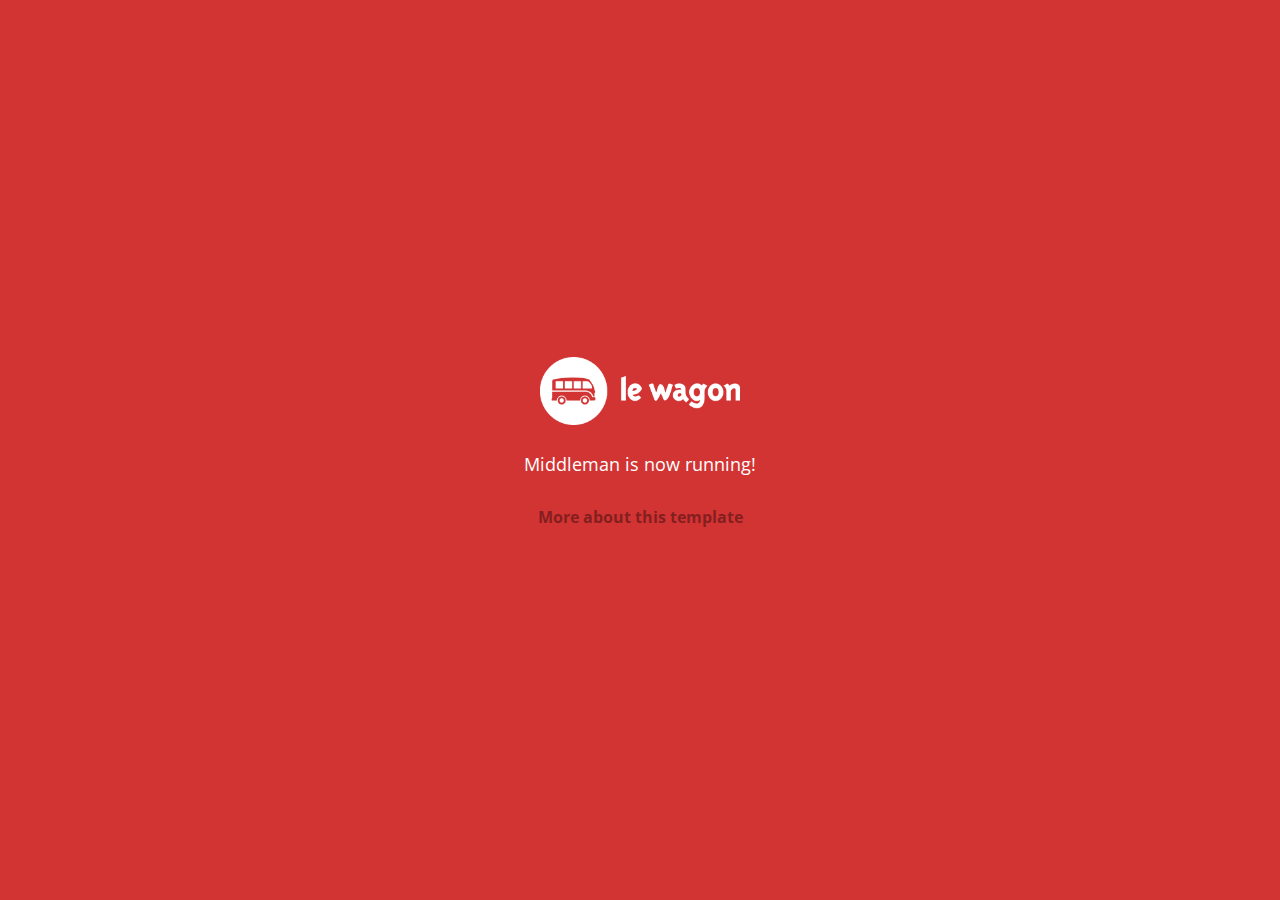
==== index.html @ f6b36e4e "Automated commit at 2017-11-13 09:21:24 UTC by middleman-deploy 2.0.0-alpha" ====
<!doctype html>
<html>
  <head>
    <meta charset="utf-8">
    <meta http-equiv="x-ua-compatible" content="ie=edge">
    <meta name="viewport"
          content="width=device-width, initial-scale=1, shrink-to-fit=no">
    <!-- Use the title from a page's frontmatter if it has one -->
    <title>Le Wagon - Middleman</title>
    <link href="stylesheets/application-3c48b980.css" rel="stylesheet" />
    <script src="javascripts/application-93de88c9.js"></script>
    <link href="images/favicon-f15af148.png" rel="icon" type="image/png" />
  </head>
  <body>
    <div id="home">
  <div class="home-content">
    <img src="images/logo-acc9c0ec.png" width="200" alt="Logo" />
    <p>
      Middleman is now running!
    </p>
    <p class="about">
      <a href="about.html">More about this template</a>
    </p>
  </div>
</div>

  </body>
</html>
---- stylesheets/application-3c48b980.css ----
@import url("https://fonts.googleapis.com/css?family=Open+Sans:400,300,700|Raleway:400,100,300,700,500");/*!
 * Bootstrap v3.3.7 (http://getbootstrap.com)
 * Copyright 2011-2016 Twitter, Inc.
 * Licensed under MIT (https://github.com/twbs/bootstrap/blob/master/LICENSE)
 *//*! normalize.css v3.0.3 | MIT License | github.com/necolas/normalize.css */html{font-family:sans-serif;-ms-text-size-adjust:100%;-webkit-text-size-adjust:100%}body{margin:0}article,aside,details,figcaption,figure,footer,header,hgroup,main,menu,nav,section,summary{display:block}audio,canvas,progress,video{display:inline-block;vertical-align:baseline}audio:not([controls]){display:none;height:0}[hidden],template{display:none}a{background-color:transparent}a:active,a:hover{outline:0}abbr[title]{border-bottom:1px dotted}b,strong{font-weight:bold}dfn{font-style:italic}h1{font-size:2em;margin:0.67em 0}mark{background:#ff0;color:#000}small{font-size:80%}sub,sup{font-size:75%;line-height:0;position:relative;vertical-align:baseline}sup{top:-0.5em}sub{bottom:-0.25em}img{border:0}svg:not(:root){overflow:hidden}figure{margin:1em 40px}hr{-webkit-box-sizing:content-box;box-sizing:content-box;height:0}pre{overflow:auto}code,kbd,pre,samp{font-family:monospace, monospace;font-size:1em}button,input,optgroup,select,textarea{color:inherit;font:inherit;margin:0}button{overflow:visible}button,select{text-transform:none}button,html input[type="button"],input[type="reset"],input[type="submit"]{-webkit-appearance:button;cursor:pointer}button[disabled],html input[disabled]{cursor:default}button::-moz-focus-inner,input::-moz-focus-inner{border:0;padding:0}input{line-height:normal}input[type="checkbox"],input[type="radio"]{-webkit-box-sizing:border-box;box-sizing:border-box;padding:0}input[type="number"]::-webkit-inner-spin-button,input[type="number"]::-webkit-outer-spin-button{height:auto}input[type="search"]{-webkit-appearance:textfield;-webkit-box-sizing:content-box;box-sizing:content-box}input[type="search"]::-webkit-search-cancel-button,input[type="search"]::-webkit-search-decoration{-webkit-appearance:none}fieldset{border:1px solid #c0c0c0;margin:0 2px;padding:0.35em 0.625em 0.75em}legend{border:0;padding:0}textarea{overflow:auto}optgroup{font-weight:bold}table{border-collapse:collapse;border-spacing:0}td,th{padding:0}/*! Source: https://github.com/h5bp/html5-boilerplate/blob/master/src/css/main.css */@media print{*,*:before,*:after{background:transparent !important;color:#000 !important;-webkit-box-shadow:none !important;box-shadow:none !important;text-shadow:none !important}a,a:visited{text-decoration:underline}a[href]:after{content:" (" attr(href) ")"}abbr[title]:after{content:" (" attr(title) ")"}a[href^="#"]:after,a[href^="javascript:"]:after{content:""}pre,blockquote{border:1px solid #999;page-break-inside:avoid}thead{display:table-header-group}tr,img{page-break-inside:avoid}img{max-width:100% !important}p,h2,h3{orphans:3;widows:3}h2,h3{page-break-after:avoid}.navbar{display:none}.btn>.caret,.dropup>.btn>.caret{border-top-color:#000 !important}.label{border:1px solid #000}.table{border-collapse:collapse !important}.table td,.table th{background-color:#fff !important}.table-bordered th,.table-bordered td{border:1px solid #ddd !important}}@font-face{font-family:'Glyphicons Halflings';src:url("../assets/bootstrap/glyphicons-halflings-regular-86b6f62b.eot");src:url("../assets/bootstrap/glyphicons-halflings-regular-86b6f62b.eot?#iefix") format("embedded-opentype"),url("../assets/bootstrap/glyphicons-halflings-regular-ca35b697.woff2") format("woff2"),url("../assets/bootstrap/glyphicons-halflings-regular-278e49a8.woff") format("woff"),url("../assets/bootstrap/glyphicons-halflings-regular-44bc1850.ttf") format("truetype"),url("../assets/bootstrap/glyphicons-halflings-regular-de51a849.svg#glyphicons_halflingsregular") format("svg")}.glyphicon{position:relative;top:1px;display:inline-block;font-family:'Glyphicons Halflings';font-style:normal;font-weight:normal;line-height:1;-webkit-font-smoothing:antialiased;-moz-osx-font-smoothing:grayscale}.glyphicon-asterisk:before{content:"\002a"}.glyphicon-plus:before{content:"\002b"}.glyphicon-euro:before,.glyphicon-eur:before{content:"\20ac"}.glyphicon-minus:before{content:"\2212"}.glyphicon-cloud:before{content:"\2601"}.glyphicon-envelope:before{content:"\2709"}.glyphicon-pencil:before{content:"\270f"}.glyphicon-glass:before{content:"\e001"}.glyphicon-music:before{content:"\e002"}.glyphicon-search:before{content:"\e003"}.glyphicon-heart:before{content:"\e005"}.glyphicon-star:before{content:"\e006"}.glyphicon-star-empty:before{content:"\e007"}.glyphicon-user:before{content:"\e008"}.glyphicon-film:before{content:"\e009"}.glyphicon-th-large:before{content:"\e010"}.glyphicon-th:before{content:"\e011"}.glyphicon-th-list:before{content:"\e012"}.glyphicon-ok:before{content:"\e013"}.glyphicon-remove:before{content:"\e014"}.glyphicon-zoom-in:before{content:"\e015"}.glyphicon-zoom-out:before{content:"\e016"}.glyphicon-off:before{content:"\e017"}.glyphicon-signal:before{content:"\e018"}.glyphicon-cog:before{content:"\e019"}.glyphicon-trash:before{content:"\e020"}.glyphicon-home:before{content:"\e021"}.glyphicon-file:before{content:"\e022"}.glyphicon-time:before{content:"\e023"}.glyphicon-road:before{content:"\e024"}.glyphicon-download-alt:before{content:"\e025"}.glyphicon-download:before{content:"\e026"}.glyphicon-upload:before{content:"\e027"}.glyphicon-inbox:before{content:"\e028"}.glyphicon-play-circle:before{content:"\e029"}.glyphicon-repeat:before{content:"\e030"}.glyphicon-refresh:before{content:"\e031"}.glyphicon-list-alt:before{content:"\e032"}.glyphicon-lock:before{content:"\e033"}.glyphicon-flag:before{content:"\e034"}.glyphicon-headphones:before{content:"\e035"}.glyphicon-volume-off:before{content:"\e036"}.glyphicon-volume-down:before{content:"\e037"}.glyphicon-volume-up:before{content:"\e038"}.glyphicon-qrcode:before{content:"\e039"}.glyphicon-barcode:before{content:"\e040"}.glyphicon-tag:before{content:"\e041"}.glyphicon-tags:before{content:"\e042"}.glyphicon-book:before{content:"\e043"}.glyphicon-bookmark:before{content:"\e044"}.glyphicon-print:before{content:"\e045"}.glyphicon-camera:before{content:"\e046"}.glyphicon-font:before{content:"\e047"}.glyphicon-bold:before{content:"\e048"}.glyphicon-italic:before{content:"\e049"}.glyphicon-text-height:before{content:"\e050"}.glyphicon-text-width:before{content:"\e051"}.glyphicon-align-left:before{content:"\e052"}.glyphicon-align-center:before{content:"\e053"}.glyphicon-align-right:before{content:"\e054"}.glyphicon-align-justify:before{content:"\e055"}.glyphicon-list:before{content:"\e056"}.glyphicon-indent-left:before{content:"\e057"}.glyphicon-indent-right:before{content:"\e058"}.glyphicon-facetime-video:before{content:"\e059"}.glyphicon-picture:before{content:"\e060"}.glyphicon-map-marker:before{content:"\e062"}.glyphicon-adjust:before{content:"\e063"}.glyphicon-tint:before{content:"\e064"}.glyphicon-edit:before{content:"\e065"}.glyphicon-share:before{content:"\e066"}.glyphicon-check:before{content:"\e067"}.glyphicon-move:before{content:"\e068"}.glyphicon-step-backward:before{content:"\e069"}.glyphicon-fast-backward:before{content:"\e070"}.glyphicon-backward:before{content:"\e071"}.glyphicon-play:before{content:"\e072"}.glyphicon-pause:before{content:"\e073"}.glyphicon-stop:before{content:"\e074"}.glyphicon-forward:before{content:"\e075"}.glyphicon-fast-forward:before{content:"\e076"}.glyphicon-step-forward:before{content:"\e077"}.glyphicon-eject:before{content:"\e078"}.glyphicon-chevron-left:before{content:"\e079"}.glyphicon-chevron-right:before{content:"\e080"}.glyphicon-plus-sign:before{content:"\e081"}.glyphicon-minus-sign:before{content:"\e082"}.glyphicon-remove-sign:before{content:"\e083"}.glyphicon-ok-sign:before{content:"\e084"}.glyphicon-question-sign:before{content:"\e085"}.glyphicon-info-sign:before{content:"\e086"}.glyphicon-screenshot:before{content:"\e087"}.glyphicon-remove-circle:before{content:"\e088"}.glyphicon-ok-circle:before{content:"\e089"}.glyphicon-ban-circle:before{content:"\e090"}.glyphicon-arrow-left:before{content:"\e091"}.glyphicon-arrow-right:before{content:"\e092"}.glyphicon-arrow-up:before{content:"\e093"}.glyphicon-arrow-down:before{content:"\e094"}.glyphicon-share-alt:before{content:"\e095"}.glyphicon-resize-full:before{content:"\e096"}.glyphicon-resize-small:before{content:"\e097"}.glyphicon-exclamation-sign:before{content:"\e101"}.glyphicon-gift:before{content:"\e102"}.glyphicon-leaf:before{content:"\e103"}.glyphicon-fire:before{content:"\e104"}.glyphicon-eye-open:before{content:"\e105"}.glyphicon-eye-close:before{content:"\e106"}.glyphicon-warning-sign:before{content:"\e107"}.glyphicon-plane:before{content:"\e108"}.glyphicon-calendar:before{content:"\e109"}.glyphicon-random:before{content:"\e110"}.glyphicon-comment:before{content:"\e111"}.glyphicon-magnet:before{content:"\e112"}.glyphicon-chevron-up:before{content:"\e113"}.glyphicon-chevron-down:before{content:"\e114"}.glyphicon-retweet:before{content:"\e115"}.glyphicon-shopping-cart:before{content:"\e116"}.glyphicon-folder-close:before{content:"\e117"}.glyphicon-folder-open:before{content:"\e118"}.glyphicon-resize-vertical:before{content:"\e119"}.glyphicon-resize-horizontal:before{content:"\e120"}.glyphicon-hdd:before{content:"\e121"}.glyphicon-bullhorn:before{content:"\e122"}.glyphicon-bell:before{content:"\e123"}.glyphicon-certificate:before{content:"\e124"}.glyphicon-thumbs-up:before{content:"\e125"}.glyphicon-thumbs-down:before{content:"\e126"}.glyphicon-hand-right:before{content:"\e127"}.glyphicon-hand-left:before{content:"\e128"}.glyphicon-hand-up:before{content:"\e129"}.glyphicon-hand-down:before{content:"\e130"}.glyphicon-circle-arrow-right:before{content:"\e131"}.glyphicon-circle-arrow-left:before{content:"\e132"}.glyphicon-circle-arrow-up:before{content:"\e133"}.glyphicon-circle-arrow-down:before{content:"\e134"}.glyphicon-globe:before{content:"\e135"}.glyphicon-wrench:before{content:"\e136"}.glyphicon-tasks:before{content:"\e137"}.glyphicon-filter:before{content:"\e138"}.glyphicon-briefcase:before{content:"\e139"}.glyphicon-fullscreen:before{content:"\e140"}.glyphicon-dashboard:before{content:"\e141"}.glyphicon-paperclip:before{content:"\e142"}.glyphicon-heart-empty:before{content:"\e143"}.glyphicon-link:before{content:"\e144"}.glyphicon-phone:before{content:"\e145"}.glyphicon-pushpin:before{content:"\e146"}.glyphicon-usd:before{content:"\e148"}.glyphicon-gbp:before{content:"\e149"}.glyphicon-sort:before{content:"\e150"}.glyphicon-sort-by-alphabet:before{content:"\e151"}.glyphicon-sort-by-alphabet-alt:before{content:"\e152"}.glyphicon-sort-by-order:before{content:"\e153"}.glyphicon-sort-by-order-alt:before{content:"\e154"}.glyphicon-sort-by-attributes:before{content:"\e155"}.glyphicon-sort-by-attributes-alt:before{content:"\e156"}.glyphicon-unchecked:before{content:"\e157"}.glyphicon-expand:before{content:"\e158"}.glyphicon-collapse-down:before{content:"\e159"}.glyphicon-collapse-up:before{content:"\e160"}.glyphicon-log-in:before{content:"\e161"}.glyphicon-flash:before{content:"\e162"}.glyphicon-log-out:before{content:"\e163"}.glyphicon-new-window:before{content:"\e164"}.glyphicon-record:before{content:"\e165"}.glyphicon-save:before{content:"\e166"}.glyphicon-open:before{content:"\e167"}.glyphicon-saved:before{content:"\e168"}.glyphicon-import:before{content:"\e169"}.glyphicon-export:before{content:"\e170"}.glyphicon-send:before{content:"\e171"}.glyphicon-floppy-disk:before{content:"\e172"}.glyphicon-floppy-saved:before{content:"\e173"}.glyphicon-floppy-remove:before{content:"\e174"}.glyphicon-floppy-save:before{content:"\e175"}.glyphicon-floppy-open:before{content:"\e176"}.glyphicon-credit-card:before{content:"\e177"}.glyphicon-transfer:before{content:"\e178"}.glyphicon-cutlery:before{content:"\e179"}.glyphicon-header:before{content:"\e180"}.glyphicon-compressed:before{content:"\e181"}.glyphicon-earphone:before{content:"\e182"}.glyphicon-phone-alt:before{content:"\e183"}.glyphicon-tower:before{content:"\e184"}.glyphicon-stats:before{content:"\e185"}.glyphicon-sd-video:before{content:"\e186"}.glyphicon-hd-video:before{content:"\e187"}.glyphicon-subtitles:before{content:"\e188"}.glyphicon-sound-stereo:before{content:"\e189"}.glyphicon-sound-dolby:before{content:"\e190"}.glyphicon-sound-5-1:before{content:"\e191"}.glyphicon-sound-6-1:before{content:"\e192"}.glyphicon-sound-7-1:before{content:"\e193"}.glyphicon-copyright-mark:before{content:"\e194"}.glyphicon-registration-mark:before{content:"\e195"}.glyphicon-cloud-download:before{content:"\e197"}.glyphicon-cloud-upload:before{content:"\e198"}.glyphicon-tree-conifer:before{content:"\e199"}.glyphicon-tree-deciduous:before{content:"\e200"}.glyphicon-cd:before{content:"\e201"}.glyphicon-save-file:before{content:"\e202"}.glyphicon-open-file:before{content:"\e203"}.glyphicon-level-up:before{content:"\e204"}.glyphicon-copy:before{content:"\e205"}.glyphicon-paste:before{content:"\e206"}.glyphicon-alert:before{content:"\e209"}.glyphicon-equalizer:before{content:"\e210"}.glyphicon-king:before{content:"\e211"}.glyphicon-queen:before{content:"\e212"}.glyphicon-pawn:before{content:"\e213"}.glyphicon-bishop:before{content:"\e214"}.glyphicon-knight:before{content:"\e215"}.glyphicon-baby-formula:before{content:"\e216"}.glyphicon-tent:before{content:"\26fa"}.glyphicon-blackboard:before{content:"\e218"}.glyphicon-bed:before{content:"\e219"}.glyphicon-apple:before{content:"\f8ff"}.glyphicon-erase:before{content:"\e221"}.glyphicon-hourglass:before{content:"\231b"}.glyphicon-lamp:before{content:"\e223"}.glyphicon-duplicate:before{content:"\e224"}.glyphicon-piggy-bank:before{content:"\e225"}.glyphicon-scissors:before{content:"\e226"}.glyphicon-bitcoin:before{content:"\e227"}.glyphicon-btc:before{content:"\e227"}.glyphicon-xbt:before{content:"\e227"}.glyphicon-yen:before{content:"\00a5"}.glyphicon-jpy:before{content:"\00a5"}.glyphicon-ruble:before{content:"\20bd"}.glyphicon-rub:before{content:"\20bd"}.glyphicon-scale:before{content:"\e230"}.glyphicon-ice-lolly:before{content:"\e231"}.glyphicon-ice-lolly-tasted:before{content:"\e232"}.glyphicon-education:before{content:"\e233"}.glyphicon-option-horizontal:before{content:"\e234"}.glyphicon-option-vertical:before{content:"\e235"}.glyphicon-menu-hamburger:before{content:"\e236"}.glyphicon-modal-window:before{content:"\e237"}.glyphicon-oil:before{content:"\e238"}.glyphicon-grain:before{content:"\e239"}.glyphicon-sunglasses:before{content:"\e240"}.glyphicon-text-size:before{content:"\e241"}.glyphicon-text-color:before{content:"\e242"}.glyphicon-text-background:before{content:"\e243"}.glyphicon-object-align-top:before{content:"\e244"}.glyphicon-object-align-bottom:before{content:"\e245"}.glyphicon-object-align-horizontal:before{content:"\e246"}.glyphicon-object-align-left:before{content:"\e247"}.glyphicon-object-align-vertical:before{content:"\e248"}.glyphicon-object-align-right:before{content:"\e249"}.glyphicon-triangle-right:before{content:"\e250"}.glyphicon-triangle-left:before{content:"\e251"}.glyphicon-triangle-bottom:before{content:"\e252"}.glyphicon-triangle-top:before{content:"\e253"}.glyphicon-console:before{content:"\e254"}.glyphicon-superscript:before{content:"\e255"}.glyphicon-subscript:before{content:"\e256"}.glyphicon-menu-left:before{content:"\e257"}.glyphicon-menu-right:before{content:"\e258"}.glyphicon-menu-down:before{content:"\e259"}.glyphicon-menu-up:before{content:"\e260"}*{-webkit-box-sizing:border-box;box-sizing:border-box}*:before,*:after{-webkit-box-sizing:border-box;box-sizing:border-box}html{font-size:10px;-webkit-tap-highlight-color:transparent}body{font-family:"Open Sans", "Helvetica", "sans-serif";font-size:18px;line-height:1.42857143;color:#333333;background-color:#F4F4F4}input,button,select,textarea{font-family:inherit;font-size:inherit;line-height:inherit}a{color:#469AE0;text-decoration:none}a:hover,a:focus{color:#1f74ba;text-decoration:underline}a:focus{outline:5px auto -webkit-focus-ring-color;outline-offset:-2px}figure{margin:0}img{vertical-align:middle}.img-responsive{display:block;max-width:100%;height:auto}.img-rounded{border-radius:2px}.img-thumbnail{padding:4px;line-height:1.42857143;background-color:#F4F4F4;border:1px solid #ddd;border-radius:2px;-webkit-transition:all 0.2s ease-in-out;transition:all 0.2s ease-in-out;display:inline-block;max-width:100%;height:auto}.img-circle{border-radius:50%}hr{margin-top:25px;margin-bottom:25px;border:0;border-top:1px solid #eeeeee}.sr-only{position:absolute;width:1px;height:1px;margin:-1px;padding:0;overflow:hidden;clip:rect(0, 0, 0, 0);border:0}.sr-only-focusable:active,.sr-only-focusable:focus{position:static;width:auto;height:auto;margin:0;overflow:visible;clip:auto}[role="button"]{cursor:pointer}h1,h2,h3,h4,h5,h6,.h1,.h2,.h3,.h4,.h5,.h6{font-family:"Raleway", "Helvetica", "sans-serif";font-weight:500;line-height:1.1;color:inherit}h1 small,h1 .small,h2 small,h2 .small,h3 small,h3 .small,h4 small,h4 .small,h5 small,h5 .small,h6 small,h6 .small,.h1 small,.h1 .small,.h2 small,.h2 .small,.h3 small,.h3 .small,.h4 small,.h4 .small,.h5 small,.h5 .small,.h6 small,.h6 .small{font-weight:normal;line-height:1;color:#777777}h1,.h1,h2,.h2,h3,.h3{margin-top:25px;margin-bottom:12.5px}h1 small,h1 .small,.h1 small,.h1 .small,h2 small,h2 .small,.h2 small,.h2 .small,h3 small,h3 .small,.h3 small,.h3 .small{font-size:65%}h4,.h4,h5,.h5,h6,.h6{margin-top:12.5px;margin-bottom:12.5px}h4 small,h4 .small,.h4 small,.h4 .small,h5 small,h5 .small,.h5 small,.h5 .small,h6 small,h6 .small,.h6 small,.h6 .small{font-size:75%}h1,.h1{font-size:46px}h2,.h2{font-size:38px}h3,.h3{font-size:31px}h4,.h4{font-size:23px}h5,.h5{font-size:18px}h6,.h6{font-size:16px}p{margin:0 0 12.5px}.lead{margin-bottom:25px;font-size:20px;font-weight:300;line-height:1.4}@media (min-width: 768px){.lead{font-size:27px}}small,.small{font-size:88%}mark,.mark{background-color:#fcf8e3;padding:.2em}.text-left{text-align:left}.text-right{text-align:right}.text-center{text-align:center}.text-justify{text-align:justify}.text-nowrap{white-space:nowrap}.text-lowercase{text-transform:lowercase}.text-uppercase,.initialism{text-transform:uppercase}.text-capitalize{text-transform:capitalize}.text-muted{color:#777777}.text-primary{color:#469AE0}a.text-primary:hover,a.text-primary:focus{color:#2381d0}.text-success{color:#3c763d}a.text-success:hover,a.text-success:focus{color:#2b542c}.text-info{color:#31708f}a.text-info:hover,a.text-info:focus{color:#245269}.text-warning{color:#8a6d3b}a.text-warning:hover,a.text-warning:focus{color:#66512c}.text-danger{color:#a94442}a.text-danger:hover,a.text-danger:focus{color:#843534}.bg-primary{color:#fff}.bg-primary{background-color:#469AE0}a.bg-primary:hover,a.bg-primary:focus{background-color:#2381d0}.bg-success{background-color:#dff0d8}a.bg-success:hover,a.bg-success:focus{background-color:#c1e2b3}.bg-info{background-color:#d9edf7}a.bg-info:hover,a.bg-info:focus{background-color:#afd9ee}.bg-warning{background-color:#fcf8e3}a.bg-warning:hover,a.bg-warning:focus{background-color:#f7ecb5}.bg-danger{background-color:#f2dede}a.bg-danger:hover,a.bg-danger:focus{background-color:#e4b9b9}.page-header{padding-bottom:11.5px;margin:50px 0 25px;border-bottom:1px solid #eeeeee}ul,ol{margin-top:0;margin-bottom:12.5px}ul ul,ul ol,ol ul,ol ol{margin-bottom:0}.list-unstyled{padding-left:0;list-style:none}.list-inline{padding-left:0;list-style:none;margin-left:-5px}.list-inline>li{display:inline-block;padding-left:5px;padding-right:5px}dl{margin-top:0;margin-bottom:25px}dt,dd{line-height:1.42857143}dt{font-weight:bold}dd{margin-left:0}.dl-horizontal dd:before,.dl-horizontal dd:after{content:" ";display:table}.dl-horizontal dd:after{clear:both}@media (min-width: 768px){.dl-horizontal dt{float:left;width:160px;clear:left;text-align:right;overflow:hidden;text-overflow:ellipsis;white-space:nowrap}.dl-horizontal dd{margin-left:180px}}abbr[title],abbr[data-original-title]{cursor:help;border-bottom:1px dotted #777777}.initialism{font-size:90%}blockquote{padding:12.5px 25px;margin:0 0 25px;font-size:22.5px;border-left:5px solid #eeeeee}blockquote p:last-child,blockquote ul:last-child,blockquote ol:last-child{margin-bottom:0}blockquote footer,blockquote small,blockquote .small{display:block;font-size:80%;line-height:1.42857143;color:#777777}blockquote footer:before,blockquote small:before,blockquote .small:before{content:'\2014 \00A0'}.blockquote-reverse,blockquote.pull-right{padding-right:15px;padding-left:0;border-right:5px solid #eeeeee;border-left:0;text-align:right}.blockquote-reverse footer:before,.blockquote-reverse small:before,.blockquote-reverse .small:before,blockquote.pull-right footer:before,blockquote.pull-right small:before,blockquote.pull-right .small:before{content:''}.blockquote-reverse footer:after,.blockquote-reverse small:after,.blockquote-reverse .small:after,blockquote.pull-right footer:after,blockquote.pull-right small:after,blockquote.pull-right .small:after{content:'\00A0 \2014'}address{margin-bottom:25px;font-style:normal;line-height:1.42857143}code,kbd,pre,samp{font-family:Menlo, Monaco, Consolas, "Courier New", monospace}code{padding:2px 4px;font-size:90%;color:#c7254e;background-color:#f9f2f4;border-radius:2px}kbd{padding:2px 4px;font-size:90%;color:#fff;background-color:#333;border-radius:2px;-webkit-box-shadow:inset 0 -1px 0 rgba(0,0,0,0.25);box-shadow:inset 0 -1px 0 rgba(0,0,0,0.25)}kbd kbd{padding:0;font-size:100%;font-weight:bold;-webkit-box-shadow:none;box-shadow:none}pre{display:block;padding:12px;margin:0 0 12.5px;font-size:17px;line-height:1.42857143;word-break:break-all;word-wrap:break-word;color:#333333;background-color:#f5f5f5;border:1px solid #ccc;border-radius:2px}pre code{padding:0;font-size:inherit;color:inherit;white-space:pre-wrap;background-color:transparent;border-radius:0}.pre-scrollable{max-height:340px;overflow-y:scroll}.container{margin-right:auto;margin-left:auto;padding-left:15px;padding-right:15px}.container:before,.container:after{content:" ";display:table}.container:after{clear:both}@media (min-width: 768px){.container{width:750px}}@media (min-width: 992px){.container{width:970px}}@media (min-width: 1200px){.container{width:1170px}}.container-fluid{margin-right:auto;margin-left:auto;padding-left:15px;padding-right:15px}.container-fluid:before,.container-fluid:after{content:" ";display:table}.container-fluid:after{clear:both}.row{margin-left:-15px;margin-right:-15px}.row:before,.row:after{content:" ";display:table}.row:after{clear:both}.col-xs-1,.col-sm-1,.col-md-1,.col-lg-1,.col-xs-2,.col-sm-2,.col-md-2,.col-lg-2,.col-xs-3,.col-sm-3,.col-md-3,.col-lg-3,.col-xs-4,.col-sm-4,.col-md-4,.col-lg-4,.col-xs-5,.col-sm-5,.col-md-5,.col-lg-5,.col-xs-6,.col-sm-6,.col-md-6,.col-lg-6,.col-xs-7,.col-sm-7,.col-md-7,.col-lg-7,.col-xs-8,.col-sm-8,.col-md-8,.col-lg-8,.col-xs-9,.col-sm-9,.col-md-9,.col-lg-9,.col-xs-10,.col-sm-10,.col-md-10,.col-lg-10,.col-xs-11,.col-sm-11,.col-md-11,.col-lg-11,.col-xs-12,.col-sm-12,.col-md-12,.col-lg-12{position:relative;min-height:1px;padding-left:15px;padding-right:15px}.col-xs-1,.col-xs-2,.col-xs-3,.col-xs-4,.col-xs-5,.col-xs-6,.col-xs-7,.col-xs-8,.col-xs-9,.col-xs-10,.col-xs-11,.col-xs-12{float:left}.col-xs-1{width:8.33333333%}.col-xs-2{width:16.66666667%}.col-xs-3{width:25%}.col-xs-4{width:33.33333333%}.col-xs-5{width:41.66666667%}.col-xs-6{width:50%}.col-xs-7{width:58.33333333%}.col-xs-8{width:66.66666667%}.col-xs-9{width:75%}.col-xs-10{width:83.33333333%}.col-xs-11{width:91.66666667%}.col-xs-12{width:100%}.col-xs-pull-0{right:auto}.col-xs-pull-1{right:8.33333333%}.col-xs-pull-2{right:16.66666667%}.col-xs-pull-3{right:25%}.col-xs-pull-4{right:33.33333333%}.col-xs-pull-5{right:41.66666667%}.col-xs-pull-6{right:50%}.col-xs-pull-7{right:58.33333333%}.col-xs-pull-8{right:66.66666667%}.col-xs-pull-9{right:75%}.col-xs-pull-10{right:83.33333333%}.col-xs-pull-11{right:91.66666667%}.col-xs-pull-12{right:100%}.col-xs-push-0{left:auto}.col-xs-push-1{left:8.33333333%}.col-xs-push-2{left:16.66666667%}.col-xs-push-3{left:25%}.col-xs-push-4{left:33.33333333%}.col-xs-push-5{left:41.66666667%}.col-xs-push-6{left:50%}.col-xs-push-7{left:58.33333333%}.col-xs-push-8{left:66.66666667%}.col-xs-push-9{left:75%}.col-xs-push-10{left:83.33333333%}.col-xs-push-11{left:91.66666667%}.col-xs-push-12{left:100%}.col-xs-offset-0{margin-left:0%}.col-xs-offset-1{margin-left:8.33333333%}.col-xs-offset-2{margin-left:16.66666667%}.col-xs-offset-3{margin-left:25%}.col-xs-offset-4{margin-left:33.33333333%}.col-xs-offset-5{margin-left:41.66666667%}.col-xs-offset-6{margin-left:50%}.col-xs-offset-7{margin-left:58.33333333%}.col-xs-offset-8{margin-left:66.66666667%}.col-xs-offset-9{margin-left:75%}.col-xs-offset-10{margin-left:83.33333333%}.col-xs-offset-11{margin-left:91.66666667%}.col-xs-offset-12{margin-left:100%}@media (min-width: 768px){.col-sm-1,.col-sm-2,.col-sm-3,.col-sm-4,.col-sm-5,.col-sm-6,.col-sm-7,.col-sm-8,.col-sm-9,.col-sm-10,.col-sm-11,.col-sm-12{float:left}.col-sm-1{width:8.33333333%}.col-sm-2{width:16.66666667%}.col-sm-3{width:25%}.col-sm-4{width:33.33333333%}.col-sm-5{width:41.66666667%}.col-sm-6{width:50%}.col-sm-7{width:58.33333333%}.col-sm-8{width:66.66666667%}.col-sm-9{width:75%}.col-sm-10{width:83.33333333%}.col-sm-11{width:91.66666667%}.col-sm-12{width:100%}.col-sm-pull-0{right:auto}.col-sm-pull-1{right:8.33333333%}.col-sm-pull-2{right:16.66666667%}.col-sm-pull-3{right:25%}.col-sm-pull-4{right:33.33333333%}.col-sm-pull-5{right:41.66666667%}.col-sm-pull-6{right:50%}.col-sm-pull-7{right:58.33333333%}.col-sm-pull-8{right:66.66666667%}.col-sm-pull-9{right:75%}.col-sm-pull-10{right:83.33333333%}.col-sm-pull-11{right:91.66666667%}.col-sm-pull-12{right:100%}.col-sm-push-0{left:auto}.col-sm-push-1{left:8.33333333%}.col-sm-push-2{left:16.66666667%}.col-sm-push-3{left:25%}.col-sm-push-4{left:33.33333333%}.col-sm-push-5{left:41.66666667%}.col-sm-push-6{left:50%}.col-sm-push-7{left:58.33333333%}.col-sm-push-8{left:66.66666667%}.col-sm-push-9{left:75%}.col-sm-push-10{left:83.33333333%}.col-sm-push-11{left:91.66666667%}.col-sm-push-12{left:100%}.col-sm-offset-0{margin-left:0%}.col-sm-offset-1{margin-left:8.33333333%}.col-sm-offset-2{margin-left:16.66666667%}.col-sm-offset-3{margin-left:25%}.col-sm-offset-4{margin-left:33.33333333%}.col-sm-offset-5{margin-left:41.66666667%}.col-sm-offset-6{margin-left:50%}.col-sm-offset-7{margin-left:58.33333333%}.col-sm-offset-8{margin-left:66.66666667%}.col-sm-offset-9{margin-left:75%}.col-sm-offset-10{margin-left:83.33333333%}.col-sm-offset-11{margin-left:91.66666667%}.col-sm-offset-12{margin-left:100%}}@media (min-width: 992px){.col-md-1,.col-md-2,.col-md-3,.col-md-4,.col-md-5,.col-md-6,.col-md-7,.col-md-8,.col-md-9,.col-md-10,.col-md-11,.col-md-12{float:left}.col-md-1{width:8.33333333%}.col-md-2{width:16.66666667%}.col-md-3{width:25%}.col-md-4{width:33.33333333%}.col-md-5{width:41.66666667%}.col-md-6{width:50%}.col-md-7{width:58.33333333%}.col-md-8{width:66.66666667%}.col-md-9{width:75%}.col-md-10{width:83.33333333%}.col-md-11{width:91.66666667%}.col-md-12{width:100%}.col-md-pull-0{right:auto}.col-md-pull-1{right:8.33333333%}.col-md-pull-2{right:16.66666667%}.col-md-pull-3{right:25%}.col-md-pull-4{right:33.33333333%}.col-md-pull-5{right:41.66666667%}.col-md-pull-6{right:50%}.col-md-pull-7{right:58.33333333%}.col-md-pull-8{right:66.66666667%}.col-md-pull-9{right:75%}.col-md-pull-10{right:83.33333333%}.col-md-pull-11{right:91.66666667%}.col-md-pull-12{right:100%}.col-md-push-0{left:auto}.col-md-push-1{left:8.33333333%}.col-md-push-2{left:16.66666667%}.col-md-push-3{left:25%}.col-md-push-4{left:33.33333333%}.col-md-push-5{left:41.66666667%}.col-md-push-6{left:50%}.col-md-push-7{left:58.33333333%}.col-md-push-8{left:66.66666667%}.col-md-push-9{left:75%}.col-md-push-10{left:83.33333333%}.col-md-push-11{left:91.66666667%}.col-md-push-12{left:100%}.col-md-offset-0{margin-left:0%}.col-md-offset-1{margin-left:8.33333333%}.col-md-offset-2{margin-left:16.66666667%}.col-md-offset-3{margin-left:25%}.col-md-offset-4{margin-left:33.33333333%}.col-md-offset-5{margin-left:41.66666667%}.col-md-offset-6{margin-left:50%}.col-md-offset-7{margin-left:58.33333333%}.col-md-offset-8{margin-left:66.66666667%}.col-md-offset-9{margin-left:75%}.col-md-offset-10{margin-left:83.33333333%}.col-md-offset-11{margin-left:91.66666667%}.col-md-offset-12{margin-left:100%}}@media (min-width: 1200px){.col-lg-1,.col-lg-2,.col-lg-3,.col-lg-4,.col-lg-5,.col-lg-6,.col-lg-7,.col-lg-8,.col-lg-9,.col-lg-10,.col-lg-11,.col-lg-12{float:left}.col-lg-1{width:8.33333333%}.col-lg-2{width:16.66666667%}.col-lg-3{width:25%}.col-lg-4{width:33.33333333%}.col-lg-5{width:41.66666667%}.col-lg-6{width:50%}.col-lg-7{width:58.33333333%}.col-lg-8{width:66.66666667%}.col-lg-9{width:75%}.col-lg-10{width:83.33333333%}.col-lg-11{width:91.66666667%}.col-lg-12{width:100%}.col-lg-pull-0{right:auto}.col-lg-pull-1{right:8.33333333%}.col-lg-pull-2{right:16.66666667%}.col-lg-pull-3{right:25%}.col-lg-pull-4{right:33.33333333%}.col-lg-pull-5{right:41.66666667%}.col-lg-pull-6{right:50%}.col-lg-pull-7{right:58.33333333%}.col-lg-pull-8{right:66.66666667%}.col-lg-pull-9{right:75%}.col-lg-pull-10{right:83.33333333%}.col-lg-pull-11{right:91.66666667%}.col-lg-pull-12{right:100%}.col-lg-push-0{left:auto}.col-lg-push-1{left:8.33333333%}.col-lg-push-2{left:16.66666667%}.col-lg-push-3{left:25%}.col-lg-push-4{left:33.33333333%}.col-lg-push-5{left:41.66666667%}.col-lg-push-6{left:50%}.col-lg-push-7{left:58.33333333%}.col-lg-push-8{left:66.66666667%}.col-lg-push-9{left:75%}.col-lg-push-10{left:83.33333333%}.col-lg-push-11{left:91.66666667%}.col-lg-push-12{left:100%}.col-lg-offset-0{margin-left:0%}.col-lg-offset-1{margin-left:8.33333333%}.col-lg-offset-2{margin-left:16.66666667%}.col-lg-offset-3{margin-left:25%}.col-lg-offset-4{margin-left:33.33333333%}.col-lg-offset-5{margin-left:41.66666667%}.col-lg-offset-6{margin-left:50%}.col-lg-offset-7{margin-left:58.33333333%}.col-lg-offset-8{margin-left:66.66666667%}.col-lg-offset-9{margin-left:75%}.col-lg-offset-10{margin-left:83.33333333%}.col-lg-offset-11{margin-left:91.66666667%}.col-lg-offset-12{margin-left:100%}}table{background-color:transparent}caption{padding-top:8px;padding-bottom:8px;color:#777777;text-align:left}th{text-align:left}.table{width:100%;max-width:100%;margin-bottom:25px}.table>thead>tr>th,.table>thead>tr>td,.table>tbody>tr>th,.table>tbody>tr>td,.table>tfoot>tr>th,.table>tfoot>tr>td{padding:8px;line-height:1.42857143;vertical-align:top;border-top:1px solid #ddd}.table>thead>tr>th{vertical-align:bottom;border-bottom:2px solid #ddd}.table>caption+thead>tr:first-child>th,.table>caption+thead>tr:first-child>td,.table>colgroup+thead>tr:first-child>th,.table>colgroup+thead>tr:first-child>td,.table>thead:first-child>tr:first-child>th,.table>thead:first-child>tr:first-child>td{border-top:0}.table>tbody+tbody{border-top:2px solid #ddd}.table .table{background-color:#F4F4F4}.table-condensed>thead>tr>th,.table-condensed>thead>tr>td,.table-condensed>tbody>tr>th,.table-condensed>tbody>tr>td,.table-condensed>tfoot>tr>th,.table-condensed>tfoot>tr>td{padding:5px}.table-bordered{border:1px solid #ddd}.table-bordered>thead>tr>th,.table-bordered>thead>tr>td,.table-bordered>tbody>tr>th,.table-bordered>tbody>tr>td,.table-bordered>tfoot>tr>th,.table-bordered>tfoot>tr>td{border:1px solid #ddd}.table-bordered>thead>tr>th,.table-bordered>thead>tr>td{border-bottom-width:2px}.table-striped>tbody>tr:nth-of-type(odd){background-color:#f9f9f9}.table-hover>tbody>tr:hover{background-color:#f5f5f5}table col[class*="col-"]{position:static;float:none;display:table-column}table td[class*="col-"],table th[class*="col-"]{position:static;float:none;display:table-cell}.table>thead>tr>td.active,.table>thead>tr>th.active,.table>thead>tr.active>td,.table>thead>tr.active>th,.table>tbody>tr>td.active,.table>tbody>tr>th.active,.table>tbody>tr.active>td,.table>tbody>tr.active>th,.table>tfoot>tr>td.active,.table>tfoot>tr>th.active,.table>tfoot>tr.active>td,.table>tfoot>tr.active>th{background-color:#f5f5f5}.table-hover>tbody>tr>td.active:hover,.table-hover>tbody>tr>th.active:hover,.table-hover>tbody>tr.active:hover>td,.table-hover>tbody>tr:hover>.active,.table-hover>tbody>tr.active:hover>th{background-color:#e8e8e8}.table>thead>tr>td.success,.table>thead>tr>th.success,.table>thead>tr.success>td,.table>thead>tr.success>th,.table>tbody>tr>td.success,.table>tbody>tr>th.success,.table>tbody>tr.success>td,.table>tbody>tr.success>th,.table>tfoot>tr>td.success,.table>tfoot>tr>th.success,.table>tfoot>tr.success>td,.table>tfoot>tr.success>th{background-color:#dff0d8}.table-hover>tbody>tr>td.success:hover,.table-hover>tbody>tr>th.success:hover,.table-hover>tbody>tr.success:hover>td,.table-hover>tbody>tr:hover>.success,.table-hover>tbody>tr.success:hover>th{background-color:#d0e9c6}.table>thead>tr>td.info,.table>thead>tr>th.info,.table>thead>tr.info>td,.table>thead>tr.info>th,.table>tbody>tr>td.info,.table>tbody>tr>th.info,.table>tbody>tr.info>td,.table>tbody>tr.info>th,.table>tfoot>tr>td.info,.table>tfoot>tr>th.info,.table>tfoot>tr.info>td,.table>tfoot>tr.info>th{background-color:#d9edf7}.table-hover>tbody>tr>td.info:hover,.table-hover>tbody>tr>th.info:hover,.table-hover>tbody>tr.info:hover>td,.table-hover>tbody>tr:hover>.info,.table-hover>tbody>tr.info:hover>th{background-color:#c4e3f3}.table>thead>tr>td.warning,.table>thead>tr>th.warning,.table>thead>tr.warning>td,.table>thead>tr.warning>th,.table>tbody>tr>td.warning,.table>tbody>tr>th.warning,.table>tbody>tr.warning>td,.table>tbody>tr.warning>th,.table>tfoot>tr>td.warning,.table>tfoot>tr>th.warning,.table>tfoot>tr.warning>td,.table>tfoot>tr.warning>th{background-color:#fcf8e3}.table-hover>tbody>tr>td.warning:hover,.table-hover>tbody>tr>th.warning:hover,.table-hover>tbody>tr.warning:hover>td,.table-hover>tbody>tr:hover>.warning,.table-hover>tbody>tr.warning:hover>th{background-color:#faf2cc}.table>thead>tr>td.danger,.table>thead>tr>th.danger,.table>thead>tr.danger>td,.table>thead>tr.danger>th,.table>tbody>tr>td.danger,.table>tbody>tr>th.danger,.table>tbody>tr.danger>td,.table>tbody>tr.danger>th,.table>tfoot>tr>td.danger,.table>tfoot>tr>th.danger,.table>tfoot>tr.danger>td,.table>tfoot>tr.danger>th{background-color:#f2dede}.table-hover>tbody>tr>td.danger:hover,.table-hover>tbody>tr>th.danger:hover,.table-hover>tbody>tr.danger:hover>td,.table-hover>tbody>tr:hover>.danger,.table-hover>tbody>tr.danger:hover>th{background-color:#ebcccc}.table-responsive{overflow-x:auto;min-height:0.01%}@media screen and (max-width: 767px){.table-responsive{width:100%;margin-bottom:18.75px;overflow-y:hidden;-ms-overflow-style:-ms-autohiding-scrollbar;border:1px solid #ddd}.table-responsive>.table{margin-bottom:0}.table-responsive>.table>thead>tr>th,.table-responsive>.table>thead>tr>td,.table-responsive>.table>tbody>tr>th,.table-responsive>.table>tbody>tr>td,.table-responsive>.table>tfoot>tr>th,.table-responsive>.table>tfoot>tr>td{white-space:nowrap}.table-responsive>.table-bordered{border:0}.table-responsive>.table-bordered>thead>tr>th:first-child,.table-responsive>.table-bordered>thead>tr>td:first-child,.table-responsive>.table-bordered>tbody>tr>th:first-child,.table-responsive>.table-bordered>tbody>tr>td:first-child,.table-responsive>.table-bordered>tfoot>tr>th:first-child,.table-responsive>.table-bordered>tfoot>tr>td:first-child{border-left:0}.table-responsive>.table-bordered>thead>tr>th:last-child,.table-responsive>.table-bordered>thead>tr>td:last-child,.table-responsive>.table-bordered>tbody>tr>th:last-child,.table-responsive>.table-bordered>tbody>tr>td:last-child,.table-responsive>.table-bordered>tfoot>tr>th:last-child,.table-responsive>.table-bordered>tfoot>tr>td:last-child{border-right:0}.table-responsive>.table-bordered>tbody>tr:last-child>th,.table-responsive>.table-bordered>tbody>tr:last-child>td,.table-responsive>.table-bordered>tfoot>tr:last-child>th,.table-responsive>.table-bordered>tfoot>tr:last-child>td{border-bottom:0}}fieldset{padding:0;margin:0;border:0;min-width:0}legend{display:block;width:100%;padding:0;margin-bottom:25px;font-size:27px;line-height:inherit;color:#333333;border:0;border-bottom:1px solid #e5e5e5}label{display:inline-block;max-width:100%;margin-bottom:5px;font-weight:bold}input[type="search"]{-webkit-box-sizing:border-box;box-sizing:border-box}input[type="radio"],input[type="checkbox"]{margin:4px 0 0;margin-top:1px \9;line-height:normal}input[type="file"]{display:block}input[type="range"]{display:block;width:100%}select[multiple],select[size]{height:auto}input[type="file"]:focus,input[type="radio"]:focus,input[type="checkbox"]:focus{outline:5px auto -webkit-focus-ring-color;outline-offset:-2px}output{display:block;padding-top:7px;font-size:18px;line-height:1.42857143;color:#000000}.form-control{display:block;width:100%;height:39px;padding:6px 12px;font-size:18px;line-height:1.42857143;color:#000000;background-color:#fff;background-image:none;border:1px solid #ccc;border-radius:2px;-webkit-box-shadow:inset 0 1px 1px rgba(0,0,0,0.075);box-shadow:inset 0 1px 1px rgba(0,0,0,0.075);-webkit-transition:border-color ease-in-out 0.15s, box-shadow ease-in-out 0.15s;-webkit-transition:border-color ease-in-out 0.15s, -webkit-box-shadow ease-in-out 0.15s;transition:border-color ease-in-out 0.15s, -webkit-box-shadow ease-in-out 0.15s;transition:border-color ease-in-out 0.15s, box-shadow ease-in-out 0.15s;transition:border-color ease-in-out 0.15s, box-shadow ease-in-out 0.15s, -webkit-box-shadow ease-in-out 0.15s}.form-control:focus{border-color:#66afe9;outline:0;-webkit-box-shadow:inset 0 1px 1px rgba(0,0,0,0.075),0 0 8px rgba(102,175,233,0.6);box-shadow:inset 0 1px 1px rgba(0,0,0,0.075),0 0 8px rgba(102,175,233,0.6)}.form-control::-moz-placeholder{color:#999;opacity:1}.form-control:-ms-input-placeholder{color:#999}.form-control::-webkit-input-placeholder{color:#999}.form-control::-ms-expand{border:0;background-color:transparent}.form-control[disabled],.form-control[readonly],fieldset[disabled] .form-control{background-color:#eeeeee;opacity:1}.form-control[disabled],fieldset[disabled] .form-control{cursor:not-allowed}textarea.form-control{height:auto}input[type="search"]{-webkit-appearance:none}@media screen and (-webkit-min-device-pixel-ratio: 0){input[type="date"].form-control,input[type="time"].form-control,input[type="datetime-local"].form-control,input[type="month"].form-control{line-height:39px}input[type="date"].input-sm,.input-group-sm>input[type="date"].form-control,.input-group-sm>input[type="date"].input-group-addon,.input-group-sm>.input-group-btn>input[type="date"].btn,.input-group-sm input[type="date"],input[type="time"].input-sm,.input-group-sm>input[type="time"].form-control,.input-group-sm>input[type="time"].input-group-addon,.input-group-sm>.input-group-btn>input[type="time"].btn,.input-group-sm input[type="time"],input[type="datetime-local"].input-sm,.input-group-sm>input[type="datetime-local"].form-control,.input-group-sm>input[type="datetime-local"].input-group-addon,.input-group-sm>.input-group-btn>input[type="datetime-local"].btn,.input-group-sm input[type="datetime-local"],input[type="month"].input-sm,.input-group-sm>input[type="month"].form-control,.input-group-sm>input[type="month"].input-group-addon,.input-group-sm>.input-group-btn>input[type="month"].btn,.input-group-sm input[type="month"]{line-height:36px}input[type="date"].input-lg,.input-group-lg>input[type="date"].form-control,.input-group-lg>input[type="date"].input-group-addon,.input-group-lg>.input-group-btn>input[type="date"].btn,.input-group-lg input[type="date"],input[type="time"].input-lg,.input-group-lg>input[type="time"].form-control,.input-group-lg>input[type="time"].input-group-addon,.input-group-lg>.input-group-btn>input[type="time"].btn,.input-group-lg input[type="time"],input[type="datetime-local"].input-lg,.input-group-lg>input[type="datetime-local"].form-control,.input-group-lg>input[type="datetime-local"].input-group-addon,.input-group-lg>.input-group-btn>input[type="datetime-local"].btn,.input-group-lg input[type="datetime-local"],input[type="month"].input-lg,.input-group-lg>input[type="month"].form-control,.input-group-lg>input[type="month"].input-group-addon,.input-group-lg>.input-group-btn>input[type="month"].btn,.input-group-lg input[type="month"]{line-height:53px}}.form-group{margin-bottom:15px}.radio,.checkbox{position:relative;display:block;margin-top:10px;margin-bottom:10px}.radio label,.checkbox label{min-height:25px;padding-left:20px;margin-bottom:0;font-weight:normal;cursor:pointer}.radio input[type="radio"],.radio-inline input[type="radio"],.checkbox input[type="checkbox"],.checkbox-inline input[type="checkbox"]{position:absolute;margin-left:-20px;margin-top:4px \9}.radio+.radio,.checkbox+.checkbox{margin-top:-5px}.radio-inline,.checkbox-inline{position:relative;display:inline-block;padding-left:20px;margin-bottom:0;vertical-align:middle;font-weight:normal;cursor:pointer}.radio-inline+.radio-inline,.checkbox-inline+.checkbox-inline{margin-top:0;margin-left:10px}input[type="radio"][disabled],input[type="radio"].disabled,fieldset[disabled] input[type="radio"],input[type="checkbox"][disabled],input[type="checkbox"].disabled,fieldset[disabled] input[type="checkbox"]{cursor:not-allowed}.radio-inline.disabled,fieldset[disabled] .radio-inline,.checkbox-inline.disabled,fieldset[disabled] .checkbox-inline{cursor:not-allowed}.radio.disabled label,fieldset[disabled] .radio label,.checkbox.disabled label,fieldset[disabled] .checkbox label{cursor:not-allowed}.form-control-static{padding-top:7px;padding-bottom:7px;margin-bottom:0;min-height:43px}.form-control-static.input-lg,.input-group-lg>.form-control-static.form-control,.input-group-lg>.form-control-static.input-group-addon,.input-group-lg>.input-group-btn>.form-control-static.btn,.form-control-static.input-sm,.input-group-sm>.form-control-static.form-control,.input-group-sm>.form-control-static.input-group-addon,.input-group-sm>.input-group-btn>.form-control-static.btn{padding-left:0;padding-right:0}.input-sm,.input-group-sm>.form-control,.input-group-sm>.input-group-addon,.input-group-sm>.input-group-btn>.btn{height:36px;padding:5px 10px;font-size:16px;line-height:1.5;border-radius:2px}select.input-sm,.input-group-sm>select.form-control,.input-group-sm>select.input-group-addon,.input-group-sm>.input-group-btn>select.btn{height:36px;line-height:36px}textarea.input-sm,.input-group-sm>textarea.form-control,.input-group-sm>textarea.input-group-addon,.input-group-sm>.input-group-btn>textarea.btn,select[multiple].input-sm,.input-group-sm>select[multiple].form-control,.input-group-sm>select[multiple].input-group-addon,.input-group-sm>.input-group-btn>select[multiple].btn{height:auto}.form-group-sm .form-control{height:36px;padding:5px 10px;font-size:16px;line-height:1.5;border-radius:2px}.form-group-sm select.form-control{height:36px;line-height:36px}.form-group-sm textarea.form-control,.form-group-sm select[multiple].form-control{height:auto}.form-group-sm .form-control-static{height:36px;min-height:41px;padding:6px 10px;font-size:16px;line-height:1.5}.input-lg,.input-group-lg>.form-control,.input-group-lg>.input-group-addon,.input-group-lg>.input-group-btn>.btn{height:53px;padding:10px 16px;font-size:23px;line-height:1.3333333;border-radius:2px}select.input-lg,.input-group-lg>select.form-control,.input-group-lg>select.input-group-addon,.input-group-lg>.input-group-btn>select.btn{height:53px;line-height:53px}textarea.input-lg,.input-group-lg>textarea.form-control,.input-group-lg>textarea.input-group-addon,.input-group-lg>.input-group-btn>textarea.btn,select[multiple].input-lg,.input-group-lg>select[multiple].form-control,.input-group-lg>select[multiple].input-group-addon,.input-group-lg>.input-group-btn>select[multiple].btn{height:auto}.form-group-lg .form-control{height:53px;padding:10px 16px;font-size:23px;line-height:1.3333333;border-radius:2px}.form-group-lg select.form-control{height:53px;line-height:53px}.form-group-lg textarea.form-control,.form-group-lg select[multiple].form-control{height:auto}.form-group-lg .form-control-static{height:53px;min-height:48px;padding:11px 16px;font-size:23px;line-height:1.3333333}.has-feedback{position:relative}.has-feedback .form-control{padding-right:48.75px}.form-control-feedback{position:absolute;top:0;right:0;z-index:2;display:block;width:39px;height:39px;line-height:39px;text-align:center;pointer-events:none}.input-lg+.form-control-feedback,.input-group-lg>.form-control+.form-control-feedback,.input-group-lg>.input-group-addon+.form-control-feedback,.input-group-lg>.input-group-btn>.btn+.form-control-feedback,.input-group-lg+.form-control-feedback,.form-group-lg .form-control+.form-control-feedback{width:53px;height:53px;line-height:53px}.input-sm+.form-control-feedback,.input-group-sm>.form-control+.form-control-feedback,.input-group-sm>.input-group-addon+.form-control-feedback,.input-group-sm>.input-group-btn>.btn+.form-control-feedback,.input-group-sm+.form-control-feedback,.form-group-sm .form-control+.form-control-feedback{width:36px;height:36px;line-height:36px}.has-success .help-block,.has-success .control-label,.has-success .radio,.has-success .checkbox,.has-success .radio-inline,.has-success .checkbox-inline,.has-success.radio label,.has-success.checkbox label,.has-success.radio-inline label,.has-success.checkbox-inline label{color:#3c763d}.has-success .form-control{border-color:#3c763d;-webkit-box-shadow:inset 0 1px 1px rgba(0,0,0,0.075);box-shadow:inset 0 1px 1px rgba(0,0,0,0.075)}.has-success .form-control:focus{border-color:#2b542c;-webkit-box-shadow:inset 0 1px 1px rgba(0,0,0,0.075),0 0 6px #67b168;box-shadow:inset 0 1px 1px rgba(0,0,0,0.075),0 0 6px #67b168}.has-success .input-group-addon{color:#3c763d;border-color:#3c763d;background-color:#dff0d8}.has-success .form-control-feedback{color:#3c763d}.has-warning .help-block,.has-warning .control-label,.has-warning .radio,.has-warning .checkbox,.has-warning .radio-inline,.has-warning .checkbox-inline,.has-warning.radio label,.has-warning.checkbox label,.has-warning.radio-inline label,.has-warning.checkbox-inline label{color:#8a6d3b}.has-warning .form-control{border-color:#8a6d3b;-webkit-box-shadow:inset 0 1px 1px rgba(0,0,0,0.075);box-shadow:inset 0 1px 1px rgba(0,0,0,0.075)}.has-warning .form-control:focus{border-color:#66512c;-webkit-box-shadow:inset 0 1px 1px rgba(0,0,0,0.075),0 0 6px #c0a16b;box-shadow:inset 0 1px 1px rgba(0,0,0,0.075),0 0 6px #c0a16b}.has-warning .input-group-addon{color:#8a6d3b;border-color:#8a6d3b;background-color:#fcf8e3}.has-warning .form-control-feedback{color:#8a6d3b}.has-error .help-block,.has-error .control-label,.has-error .radio,.has-error .checkbox,.has-error .radio-inline,.has-error .checkbox-inline,.has-error.radio label,.has-error.checkbox label,.has-error.radio-inline label,.has-error.checkbox-inline label{color:#a94442}.has-error .form-control{border-color:#a94442;-webkit-box-shadow:inset 0 1px 1px rgba(0,0,0,0.075);box-shadow:inset 0 1px 1px rgba(0,0,0,0.075)}.has-error .form-control:focus{border-color:#843534;-webkit-box-shadow:inset 0 1px 1px rgba(0,0,0,0.075),0 0 6px #ce8483;box-shadow:inset 0 1px 1px rgba(0,0,0,0.075),0 0 6px #ce8483}.has-error .input-group-addon{color:#a94442;border-color:#a94442;background-color:#f2dede}.has-error .form-control-feedback{color:#a94442}.has-feedback label ~ .form-control-feedback{top:30px}.has-feedback label.sr-only ~ .form-control-feedback{top:0}.help-block{display:block;margin-top:5px;margin-bottom:10px;color:#737373}@media (min-width: 768px){.form-inline .form-group{display:inline-block;margin-bottom:0;vertical-align:middle}.form-inline .form-control{display:inline-block;width:auto;vertical-align:middle}.form-inline .form-control-static{display:inline-block}.form-inline .input-group{display:inline-table;vertical-align:middle}.form-inline .input-group .input-group-addon,.form-inline .input-group .input-group-btn,.form-inline .input-group .form-control{width:auto}.form-inline .input-group>.form-control{width:100%}.form-inline .control-label{margin-bottom:0;vertical-align:middle}.form-inline .radio,.form-inline .checkbox{display:inline-block;margin-top:0;margin-bottom:0;vertical-align:middle}.form-inline .radio label,.form-inline .checkbox label{padding-left:0}.form-inline .radio input[type="radio"],.form-inline .checkbox input[type="checkbox"]{position:relative;margin-left:0}.form-inline .has-feedback .form-control-feedback{top:0}}.form-horizontal .radio,.form-horizontal .checkbox,.form-horizontal .radio-inline,.form-horizontal .checkbox-inline{margin-top:0;margin-bottom:0;padding-top:7px}.form-horizontal .radio,.form-horizontal .checkbox{min-height:32px}.form-horizontal .form-group{margin-left:-15px;margin-right:-15px}.form-horizontal .form-group:before,.form-horizontal .form-group:after{content:" ";display:table}.form-horizontal .form-group:after{clear:both}@media (min-width: 768px){.form-horizontal .control-label{text-align:right;margin-bottom:0;padding-top:7px}}.form-horizontal .has-feedback .form-control-feedback{right:15px}@media (min-width: 768px){.form-horizontal .form-group-lg .control-label{padding-top:11px;font-size:23px}}@media (min-width: 768px){.form-horizontal .form-group-sm .control-label{padding-top:6px;font-size:16px}}.btn{display:inline-block;margin-bottom:0;font-weight:normal;text-align:center;vertical-align:middle;-ms-touch-action:manipulation;touch-action:manipulation;cursor:pointer;background-image:none;border:1px solid transparent;white-space:nowrap;padding:6px 12px;font-size:18px;line-height:1.42857143;border-radius:2px;-webkit-user-select:none;-moz-user-select:none;-ms-user-select:none;user-select:none}.btn:focus,.btn.focus,.btn:active:focus,.btn:active.focus,.btn.active:focus,.btn.active.focus{outline:5px auto -webkit-focus-ring-color;outline-offset:-2px}.btn:hover,.btn:focus,.btn.focus{color:#333;text-decoration:none}.btn:active,.btn.active{outline:0;background-image:none;-webkit-box-shadow:inset 0 3px 5px rgba(0,0,0,0.125);box-shadow:inset 0 3px 5px rgba(0,0,0,0.125)}.btn.disabled,.btn[disabled],fieldset[disabled] .btn{cursor:not-allowed;opacity:0.65;filter:alpha(opacity=65);-webkit-box-shadow:none;box-shadow:none}a.btn.disabled,fieldset[disabled] a.btn{pointer-events:none}.btn-default{color:#333;background-color:#fff;border-color:#ccc}.btn-default:focus,.btn-default.focus{color:#333;background-color:#e6e6e6;border-color:#8c8c8c}.btn-default:hover{color:#333;background-color:#e6e6e6;border-color:#adadad}.btn-default:active,.btn-default.active,.open>.btn-default.dropdown-toggle{color:#333;background-color:#e6e6e6;border-color:#adadad}.btn-default:active:hover,.btn-default:active:focus,.btn-default:active.focus,.btn-default.active:hover,.btn-default.active:focus,.btn-default.active.focus,.open>.btn-default.dropdown-toggle:hover,.open>.btn-default.dropdown-toggle:focus,.open>.btn-default.dropdown-toggle.focus{color:#333;background-color:#d4d4d4;border-color:#8c8c8c}.btn-default:active,.btn-default.active,.open>.btn-default.dropdown-toggle{background-image:none}.btn-default.disabled:hover,.btn-default.disabled:focus,.btn-default.disabled.focus,.btn-default[disabled]:hover,.btn-default[disabled]:focus,.btn-default[disabled].focus,fieldset[disabled] .btn-default:hover,fieldset[disabled] .btn-default:focus,fieldset[disabled] .btn-default.focus{background-color:#fff;border-color:#ccc}.btn-default .badge{color:#fff;background-color:#333}.btn-primary{color:#fff;background-color:#469AE0;border-color:#308edc}.btn-primary:focus,.btn-primary.focus{color:#fff;background-color:#2381d0;border-color:#144b79}.btn-primary:hover{color:#fff;background-color:#2381d0;border-color:#1e6eb2}.btn-primary:active,.btn-primary.active,.open>.btn-primary.dropdown-toggle{color:#fff;background-color:#2381d0;border-color:#1e6eb2}.btn-primary:active:hover,.btn-primary:active:focus,.btn-primary:active.focus,.btn-primary.active:hover,.btn-primary.active:focus,.btn-primary.active.focus,.open>.btn-primary.dropdown-toggle:hover,.open>.btn-primary.dropdown-toggle:focus,.open>.btn-primary.dropdown-toggle.focus{color:#fff;background-color:#1e6eb2;border-color:#144b79}.btn-primary:active,.btn-primary.active,.open>.btn-primary.dropdown-toggle{background-image:none}.btn-primary.disabled:hover,.btn-primary.disabled:focus,.btn-primary.disabled.focus,.btn-primary[disabled]:hover,.btn-primary[disabled]:focus,.btn-primary[disabled].focus,fieldset[disabled] .btn-primary:hover,fieldset[disabled] .btn-primary:focus,fieldset[disabled] .btn-primary.focus{background-color:#469AE0;border-color:#308edc}.btn-primary .badge{color:#469AE0;background-color:#fff}.btn-success{color:#fff;background-color:#32B796;border-color:#2da386}.btn-success:focus,.btn-success.focus{color:#fff;background-color:#278f75;border-color:#113f34}.btn-success:hover{color:#fff;background-color:#278f75;border-color:#1f735e}.btn-success:active,.btn-success.active,.open>.btn-success.dropdown-toggle{color:#fff;background-color:#278f75;border-color:#1f735e}.btn-success:active:hover,.btn-success:active:focus,.btn-success:active.focus,.btn-success.active:hover,.btn-success.active:focus,.btn-success.active.focus,.open>.btn-success.dropdown-toggle:hover,.open>.btn-success.dropdown-toggle:focus,.open>.btn-success.dropdown-toggle.focus{color:#fff;background-color:#1f735e;border-color:#113f34}.btn-success:active,.btn-success.active,.open>.btn-success.dropdown-toggle{background-image:none}.btn-success.disabled:hover,.btn-success.disabled:focus,.btn-success.disabled.focus,.btn-success[disabled]:hover,.btn-success[disabled]:focus,.btn-success[disabled].focus,fieldset[disabled] .btn-success:hover,fieldset[disabled] .btn-success:focus,fieldset[disabled] .btn-success.focus{background-color:#32B796;border-color:#2da386}.btn-success .badge{color:#32B796;background-color:#fff}.btn-info{color:#fff;background-color:#FDB631;border-color:#fdad18}.btn-info:focus,.btn-info.focus{color:#fff;background-color:#f9a302;border-color:#946101}.btn-info:hover{color:#fff;background-color:#f9a302;border-color:#d58c02}.btn-info:active,.btn-info.active,.open>.btn-info.dropdown-toggle{color:#fff;background-color:#f9a302;border-color:#d58c02}.btn-info:active:hover,.btn-info:active:focus,.btn-info:active.focus,.btn-info.active:hover,.btn-info.active:focus,.btn-info.active.focus,.open>.btn-info.dropdown-toggle:hover,.open>.btn-info.dropdown-toggle:focus,.open>.btn-info.dropdown-toggle.focus{color:#fff;background-color:#d58c02;border-color:#946101}.btn-info:active,.btn-info.active,.open>.btn-info.dropdown-toggle{background-image:none}.btn-info.disabled:hover,.btn-info.disabled:focus,.btn-info.disabled.focus,.btn-info[disabled]:hover,.btn-info[disabled]:focus,.btn-info[disabled].focus,fieldset[disabled] .btn-info:hover,fieldset[disabled] .btn-info:focus,fieldset[disabled] .btn-info.focus{background-color:#FDB631;border-color:#fdad18}.btn-info .badge{color:#FDB631;background-color:#fff}.btn-warning{color:#fff;background-color:#E67E22;border-color:#d67118}.btn-warning:focus,.btn-warning.focus{color:#fff;background-color:#bf6516;border-color:#64350b}.btn-warning:hover{color:#fff;background-color:#bf6516;border-color:#9f5412}.btn-warning:active,.btn-warning.active,.open>.btn-warning.dropdown-toggle{color:#fff;background-color:#bf6516;border-color:#9f5412}.btn-warning:active:hover,.btn-warning:active:focus,.btn-warning:active.focus,.btn-warning.active:hover,.btn-warning.active:focus,.btn-warning.active.focus,.open>.btn-warning.dropdown-toggle:hover,.open>.btn-warning.dropdown-toggle:focus,.open>.btn-warning.dropdown-toggle.focus{color:#fff;background-color:#9f5412;border-color:#64350b}.btn-warning:active,.btn-warning.active,.open>.btn-warning.dropdown-toggle{background-image:none}.btn-warning.disabled:hover,.btn-warning.disabled:focus,.btn-warning.disabled.focus,.btn-warning[disabled]:hover,.btn-warning[disabled]:focus,.btn-warning[disabled].focus,fieldset[disabled] .btn-warning:hover,fieldset[disabled] .btn-warning:focus,fieldset[disabled] .btn-warning.focus{background-color:#E67E22;border-color:#d67118}.btn-warning .badge{color:#E67E22;background-color:#fff}.btn-danger{color:#fff;background-color:#EE5F5B;border-color:#ec4844}.btn-danger:focus,.btn-danger.focus{color:#fff;background-color:#e9322d;border-color:#9f1411}.btn-danger:hover{color:#fff;background-color:#e9322d;border-color:#dc1c17}.btn-danger:active,.btn-danger.active,.open>.btn-danger.dropdown-toggle{color:#fff;background-color:#e9322d;border-color:#dc1c17}.btn-danger:active:hover,.btn-danger:active:focus,.btn-danger:active.focus,.btn-danger.active:hover,.btn-danger.active:focus,.btn-danger.active.focus,.open>.btn-danger.dropdown-toggle:hover,.open>.btn-danger.dropdown-toggle:focus,.open>.btn-danger.dropdown-toggle.focus{color:#fff;background-color:#dc1c17;border-color:#9f1411}.btn-danger:active,.btn-danger.active,.open>.btn-danger.dropdown-toggle{background-image:none}.btn-danger.disabled:hover,.btn-danger.disabled:focus,.btn-danger.disabled.focus,.btn-danger[disabled]:hover,.btn-danger[disabled]:focus,.btn-danger[disabled].focus,fieldset[disabled] .btn-danger:hover,fieldset[disabled] .btn-danger:focus,fieldset[disabled] .btn-danger.focus{background-color:#EE5F5B;border-color:#ec4844}.btn-danger .badge{color:#EE5F5B;background-color:#fff}.btn-link{color:#469AE0;font-weight:normal;border-radius:0}.btn-link,.btn-link:active,.btn-link.active,.btn-link[disabled],fieldset[disabled] .btn-link{background-color:transparent;-webkit-box-shadow:none;box-shadow:none}.btn-link,.btn-link:hover,.btn-link:focus,.btn-link:active{border-color:transparent}.btn-link:hover,.btn-link:focus{color:#1f74ba;text-decoration:underline;background-color:transparent}.btn-link[disabled]:hover,.btn-link[disabled]:focus,fieldset[disabled] .btn-link:hover,fieldset[disabled] .btn-link:focus{color:#777777;text-decoration:none}.btn-lg,.btn-group-lg>.btn{padding:10px 16px;font-size:23px;line-height:1.3333333;border-radius:2px}.btn-sm,.btn-group-sm>.btn{padding:5px 10px;font-size:16px;line-height:1.5;border-radius:2px}.btn-xs,.btn-group-xs>.btn{padding:1px 5px;font-size:16px;line-height:1.5;border-radius:2px}.btn-block{display:block;width:100%}.btn-block+.btn-block{margin-top:5px}input[type="submit"].btn-block,input[type="reset"].btn-block,input[type="button"].btn-block{width:100%}.fade{opacity:0;-webkit-transition:opacity 0.15s linear;transition:opacity 0.15s linear}.fade.in{opacity:1}.collapse{display:none}.collapse.in{display:block}tr.collapse.in{display:table-row}tbody.collapse.in{display:table-row-group}.collapsing{position:relative;height:0;overflow:hidden;-webkit-transition-property:height, visibility;transition-property:height, visibility;-webkit-transition-duration:0.35s;transition-duration:0.35s;-webkit-transition-timing-function:ease;transition-timing-function:ease}.caret{display:inline-block;width:0;height:0;margin-left:2px;vertical-align:middle;border-top:4px dashed;border-top:4px solid \9;border-right:4px solid transparent;border-left:4px solid transparent}.dropup,.dropdown{position:relative}.dropdown-toggle:focus{outline:0}.dropdown-menu{position:absolute;top:100%;left:0;z-index:1000;display:none;float:left;min-width:160px;padding:5px 0;margin:2px 0 0;list-style:none;font-size:18px;text-align:left;background-color:#fff;border:1px solid #ccc;border:1px solid rgba(0,0,0,0.15);border-radius:2px;-webkit-box-shadow:0 6px 12px rgba(0,0,0,0.175);box-shadow:0 6px 12px rgba(0,0,0,0.175);background-clip:padding-box}.dropdown-menu.pull-right{right:0;left:auto}.dropdown-menu .divider{height:1px;margin:11.5px 0;overflow:hidden;background-color:#e5e5e5}.dropdown-menu>li>a{display:block;padding:3px 20px;clear:both;font-weight:normal;line-height:1.42857143;color:#333333;white-space:nowrap}.dropdown-menu>li>a:hover,.dropdown-menu>li>a:focus{text-decoration:none;color:#262626;background-color:#f5f5f5}.dropdown-menu>.active>a,.dropdown-menu>.active>a:hover,.dropdown-menu>.active>a:focus{color:#fff;text-decoration:none;outline:0;background-color:#469AE0}.dropdown-menu>.disabled>a,.dropdown-menu>.disabled>a:hover,.dropdown-menu>.disabled>a:focus{color:#777777}.dropdown-menu>.disabled>a:hover,.dropdown-menu>.disabled>a:focus{text-decoration:none;background-color:transparent;background-image:none;filter:progid:DXImageTransform.Microsoft.gradient(enabled = false);cursor:not-allowed}.open>.dropdown-menu{display:block}.open>a{outline:0}.dropdown-menu-right{left:auto;right:0}.dropdown-menu-left{left:0;right:auto}.dropdown-header{display:block;padding:3px 20px;font-size:16px;line-height:1.42857143;color:#777777;white-space:nowrap}.dropdown-backdrop{position:fixed;left:0;right:0;bottom:0;top:0;z-index:990}.pull-right>.dropdown-menu{right:0;left:auto}.dropup .caret,.navbar-fixed-bottom .dropdown .caret{border-top:0;border-bottom:4px dashed;border-bottom:4px solid \9;content:""}.dropup .dropdown-menu,.navbar-fixed-bottom .dropdown .dropdown-menu{top:auto;bottom:100%;margin-bottom:2px}@media (min-width: 768px){.navbar-right .dropdown-menu{right:0;left:auto}.navbar-right .dropdown-menu-left{left:0;right:auto}}.btn-group,.btn-group-vertical{position:relative;display:inline-block;vertical-align:middle}.btn-group>.btn,.btn-group-vertical>.btn{position:relative;float:left}.btn-group>.btn:hover,.btn-group>.btn:focus,.btn-group>.btn:active,.btn-group>.btn.active,.btn-group-vertical>.btn:hover,.btn-group-vertical>.btn:focus,.btn-group-vertical>.btn:active,.btn-group-vertical>.btn.active{z-index:2}.btn-group .btn+.btn,.btn-group .btn+.btn-group,.btn-group .btn-group+.btn,.btn-group .btn-group+.btn-group{margin-left:-1px}.btn-toolbar{margin-left:-5px}.btn-toolbar:before,.btn-toolbar:after{content:" ";display:table}.btn-toolbar:after{clear:both}.btn-toolbar .btn,.btn-toolbar .btn-group,.btn-toolbar .input-group{float:left}.btn-toolbar>.btn,.btn-toolbar>.btn-group,.btn-toolbar>.input-group{margin-left:5px}.btn-group>.btn:not(:first-child):not(:last-child):not(.dropdown-toggle){border-radius:0}.btn-group>.btn:first-child{margin-left:0}.btn-group>.btn:first-child:not(:last-child):not(.dropdown-toggle){border-bottom-right-radius:0;border-top-right-radius:0}.btn-group>.btn:last-child:not(:first-child),.btn-group>.dropdown-toggle:not(:first-child){border-bottom-left-radius:0;border-top-left-radius:0}.btn-group>.btn-group{float:left}.btn-group>.btn-group:not(:first-child):not(:last-child)>.btn{border-radius:0}.btn-group>.btn-group:first-child:not(:last-child)>.btn:last-child,.btn-group>.btn-group:first-child:not(:last-child)>.dropdown-toggle{border-bottom-right-radius:0;border-top-right-radius:0}.btn-group>.btn-group:last-child:not(:first-child)>.btn:first-child{border-bottom-left-radius:0;border-top-left-radius:0}.btn-group .dropdown-toggle:active,.btn-group.open .dropdown-toggle{outline:0}.btn-group>.btn+.dropdown-toggle{padding-left:8px;padding-right:8px}.btn-group>.btn-lg+.dropdown-toggle,.btn-group-lg.btn-group>.btn+.dropdown-toggle{padding-left:12px;padding-right:12px}.btn-group.open .dropdown-toggle{-webkit-box-shadow:inset 0 3px 5px rgba(0,0,0,0.125);box-shadow:inset 0 3px 5px rgba(0,0,0,0.125)}.btn-group.open .dropdown-toggle.btn-link{-webkit-box-shadow:none;box-shadow:none}.btn .caret{margin-left:0}.btn-lg .caret,.btn-group-lg>.btn .caret{border-width:5px 5px 0;border-bottom-width:0}.dropup .btn-lg .caret,.dropup .btn-group-lg>.btn .caret{border-width:0 5px 5px}.btn-group-vertical>.btn,.btn-group-vertical>.btn-group,.btn-group-vertical>.btn-group>.btn{display:block;float:none;width:100%;max-width:100%}.btn-group-vertical>.btn-group:before,.btn-group-vertical>.btn-group:after{content:" ";display:table}.btn-group-vertical>.btn-group:after{clear:both}.btn-group-vertical>.btn-group>.btn{float:none}.btn-group-vertical>.btn+.btn,.btn-group-vertical>.btn+.btn-group,.btn-group-vertical>.btn-group+.btn,.btn-group-vertical>.btn-group+.btn-group{margin-top:-1px;margin-left:0}.btn-group-vertical>.btn:not(:first-child):not(:last-child){border-radius:0}.btn-group-vertical>.btn:first-child:not(:last-child){border-top-right-radius:2px;border-top-left-radius:2px;border-bottom-right-radius:0;border-bottom-left-radius:0}.btn-group-vertical>.btn:last-child:not(:first-child){border-top-right-radius:0;border-top-left-radius:0;border-bottom-right-radius:2px;border-bottom-left-radius:2px}.btn-group-vertical>.btn-group:not(:first-child):not(:last-child)>.btn{border-radius:0}.btn-group-vertical>.btn-group:first-child:not(:last-child)>.btn:last-child,.btn-group-vertical>.btn-group:first-child:not(:last-child)>.dropdown-toggle{border-bottom-right-radius:0;border-bottom-left-radius:0}.btn-group-vertical>.btn-group:last-child:not(:first-child)>.btn:first-child{border-top-right-radius:0;border-top-left-radius:0}.btn-group-justified{display:table;width:100%;table-layout:fixed;border-collapse:separate}.btn-group-justified>.btn,.btn-group-justified>.btn-group{float:none;display:table-cell;width:1%}.btn-group-justified>.btn-group .btn{width:100%}.btn-group-justified>.btn-group .dropdown-menu{left:auto}[data-toggle="buttons"]>.btn input[type="radio"],[data-toggle="buttons"]>.btn input[type="checkbox"],[data-toggle="buttons"]>.btn-group>.btn input[type="radio"],[data-toggle="buttons"]>.btn-group>.btn input[type="checkbox"]{position:absolute;clip:rect(0, 0, 0, 0);pointer-events:none}.input-group{position:relative;display:table;border-collapse:separate}.input-group[class*="col-"]{float:none;padding-left:0;padding-right:0}.input-group .form-control{position:relative;z-index:2;float:left;width:100%;margin-bottom:0}.input-group .form-control:focus{z-index:3}.input-group-addon,.input-group-btn,.input-group .form-control{display:table-cell}.input-group-addon:not(:first-child):not(:last-child),.input-group-btn:not(:first-child):not(:last-child),.input-group .form-control:not(:first-child):not(:last-child){border-radius:0}.input-group-addon,.input-group-btn{width:1%;white-space:nowrap;vertical-align:middle}.input-group-addon{padding:6px 12px;font-size:18px;font-weight:normal;line-height:1;color:#000000;text-align:center;background-color:#eeeeee;border:1px solid #ccc;border-radius:2px}.input-group-addon.input-sm,.input-group-sm>.input-group-addon,.input-group-sm>.input-group-btn>.input-group-addon.btn{padding:5px 10px;font-size:16px;border-radius:2px}.input-group-addon.input-lg,.input-group-lg>.input-group-addon,.input-group-lg>.input-group-btn>.input-group-addon.btn{padding:10px 16px;font-size:23px;border-radius:2px}.input-group-addon input[type="radio"],.input-group-addon input[type="checkbox"]{margin-top:0}.input-group .form-control:first-child,.input-group-addon:first-child,.input-group-btn:first-child>.btn,.input-group-btn:first-child>.btn-group>.btn,.input-group-btn:first-child>.dropdown-toggle,.input-group-btn:last-child>.btn:not(:last-child):not(.dropdown-toggle),.input-group-btn:last-child>.btn-group:not(:last-child)>.btn{border-bottom-right-radius:0;border-top-right-radius:0}.input-group-addon:first-child{border-right:0}.input-group .form-control:last-child,.input-group-addon:last-child,.input-group-btn:last-child>.btn,.input-group-btn:last-child>.btn-group>.btn,.input-group-btn:last-child>.dropdown-toggle,.input-group-btn:first-child>.btn:not(:first-child),.input-group-btn:first-child>.btn-group:not(:first-child)>.btn{border-bottom-left-radius:0;border-top-left-radius:0}.input-group-addon:last-child{border-left:0}.input-group-btn{position:relative;font-size:0;white-space:nowrap}.input-group-btn>.btn{position:relative}.input-group-btn>.btn+.btn{margin-left:-1px}.input-group-btn>.btn:hover,.input-group-btn>.btn:focus,.input-group-btn>.btn:active{z-index:2}.input-group-btn:first-child>.btn,.input-group-btn:first-child>.btn-group{margin-right:-1px}.input-group-btn:last-child>.btn,.input-group-btn:last-child>.btn-group{z-index:2;margin-left:-1px}.nav{margin-bottom:0;padding-left:0;list-style:none}.nav:before,.nav:after{content:" ";display:table}.nav:after{clear:both}.nav>li{position:relative;display:block}.nav>li>a{position:relative;display:block;padding:10px 15px}.nav>li>a:hover,.nav>li>a:focus{text-decoration:none;background-color:#eeeeee}.nav>li.disabled>a{color:#777777}.nav>li.disabled>a:hover,.nav>li.disabled>a:focus{color:#777777;text-decoration:none;background-color:transparent;cursor:not-allowed}.nav .open>a,.nav .open>a:hover,.nav .open>a:focus{background-color:#eeeeee;border-color:#469AE0}.nav .nav-divider{height:1px;margin:11.5px 0;overflow:hidden;background-color:#e5e5e5}.nav>li>a>img{max-width:none}.nav-tabs{border-bottom:1px solid #ddd}.nav-tabs>li{float:left;margin-bottom:-1px}.nav-tabs>li>a{margin-right:2px;line-height:1.42857143;border:1px solid transparent;border-radius:2px 2px 0 0}.nav-tabs>li>a:hover{border-color:#eeeeee #eeeeee #ddd}.nav-tabs>li.active>a,.nav-tabs>li.active>a:hover,.nav-tabs>li.active>a:focus{color:#000000;background-color:#F4F4F4;border:1px solid #ddd;border-bottom-color:transparent;cursor:default}.nav-pills>li{float:left}.nav-pills>li>a{border-radius:2px}.nav-pills>li+li{margin-left:2px}.nav-pills>li.active>a,.nav-pills>li.active>a:hover,.nav-pills>li.active>a:focus{color:#fff;background-color:#469AE0}.nav-stacked>li{float:none}.nav-stacked>li+li{margin-top:2px;margin-left:0}.nav-justified,.nav-tabs.nav-justified{width:100%}.nav-justified>li,.nav-tabs.nav-justified>li{float:none}.nav-justified>li>a,.nav-tabs.nav-justified>li>a{text-align:center;margin-bottom:5px}.nav-justified>.dropdown .dropdown-menu{top:auto;left:auto}@media (min-width: 768px){.nav-justified>li,.nav-tabs.nav-justified>li{display:table-cell;width:1%}.nav-justified>li>a,.nav-tabs.nav-justified>li>a{margin-bottom:0}}.nav-tabs-justified,.nav-tabs.nav-justified{border-bottom:0}.nav-tabs-justified>li>a,.nav-tabs.nav-justified>li>a{margin-right:0;border-radius:2px}.nav-tabs-justified>.active>a,.nav-tabs.nav-justified>.active>a,.nav-tabs-justified>.active>a:hover,.nav-tabs.nav-justified>.active>a:hover,.nav-tabs-justified>.active>a:focus,.nav-tabs.nav-justified>.active>a:focus{border:1px solid #ddd}@media (min-width: 768px){.nav-tabs-justified>li>a,.nav-tabs.nav-justified>li>a{border-bottom:1px solid #ddd;border-radius:2px 2px 0 0}.nav-tabs-justified>.active>a,.nav-tabs.nav-justified>.active>a,.nav-tabs-justified>.active>a:hover,.nav-tabs.nav-justified>.active>a:hover,.nav-tabs-justified>.active>a:focus,.nav-tabs.nav-justified>.active>a:focus{border-bottom-color:#F4F4F4}}.tab-content>.tab-pane{display:none}.tab-content>.active{display:block}.nav-tabs .dropdown-menu{margin-top:-1px;border-top-right-radius:0;border-top-left-radius:0}.navbar{position:relative;min-height:50px;margin-bottom:25px;border:1px solid transparent}.navbar:before,.navbar:after{content:" ";display:table}.navbar:after{clear:both}@media (min-width: 768px){.navbar{border-radius:2px}}.navbar-header:before,.navbar-header:after{content:" ";display:table}.navbar-header:after{clear:both}@media (min-width: 768px){.navbar-header{float:left}}.navbar-collapse{overflow-x:visible;padding-right:15px;padding-left:15px;border-top:1px solid transparent;-webkit-box-shadow:inset 0 1px 0 rgba(255,255,255,0.1);box-shadow:inset 0 1px 0 rgba(255,255,255,0.1);-webkit-overflow-scrolling:touch}.navbar-collapse:before,.navbar-collapse:after{content:" ";display:table}.navbar-collapse:after{clear:both}.navbar-collapse.in{overflow-y:auto}@media (min-width: 768px){.navbar-collapse{width:auto;border-top:0;-webkit-box-shadow:none;box-shadow:none}.navbar-collapse.collapse{display:block !important;height:auto !important;padding-bottom:0;overflow:visible !important}.navbar-collapse.in{overflow-y:visible}.navbar-fixed-top .navbar-collapse,.navbar-static-top .navbar-collapse,.navbar-fixed-bottom .navbar-collapse{padding-left:0;padding-right:0}}.navbar-fixed-top .navbar-collapse,.navbar-fixed-bottom .navbar-collapse{max-height:340px}@media (max-device-width: 480px) and (orientation: landscape){.navbar-fixed-top .navbar-collapse,.navbar-fixed-bottom .navbar-collapse{max-height:200px}}.container>.navbar-header,.container>.navbar-collapse,.container-fluid>.navbar-header,.container-fluid>.navbar-collapse{margin-right:-15px;margin-left:-15px}@media (min-width: 768px){.container>.navbar-header,.container>.navbar-collapse,.container-fluid>.navbar-header,.container-fluid>.navbar-collapse{margin-right:0;margin-left:0}}.navbar-static-top{z-index:1000;border-width:0 0 1px}@media (min-width: 768px){.navbar-static-top{border-radius:0}}.navbar-fixed-top,.navbar-fixed-bottom{position:fixed;right:0;left:0;z-index:1030}@media (min-width: 768px){.navbar-fixed-top,.navbar-fixed-bottom{border-radius:0}}.navbar-fixed-top{top:0;border-width:0 0 1px}.navbar-fixed-bottom{bottom:0;margin-bottom:0;border-width:1px 0 0}.navbar-brand{float:left;padding:12.5px 15px;font-size:23px;line-height:25px;height:50px}.navbar-brand:hover,.navbar-brand:focus{text-decoration:none}.navbar-brand>img{display:block}@media (min-width: 768px){.navbar>.container .navbar-brand,.navbar>.container-fluid .navbar-brand{margin-left:-15px}}.navbar-toggle{position:relative;float:right;margin-right:15px;padding:9px 10px;margin-top:8px;margin-bottom:8px;background-color:transparent;background-image:none;border:1px solid transparent;border-radius:2px}.navbar-toggle:focus{outline:0}.navbar-toggle .icon-bar{display:block;width:22px;height:2px;border-radius:1px}.navbar-toggle .icon-bar+.icon-bar{margin-top:4px}@media (min-width: 768px){.navbar-toggle{display:none}}.navbar-nav{margin:6.25px -15px}.navbar-nav>li>a{padding-top:10px;padding-bottom:10px;line-height:25px}@media (max-width: 767px){.navbar-nav .open .dropdown-menu{position:static;float:none;width:auto;margin-top:0;background-color:transparent;border:0;-webkit-box-shadow:none;box-shadow:none}.navbar-nav .open .dropdown-menu>li>a,.navbar-nav .open .dropdown-menu .dropdown-header{padding:5px 15px 5px 25px}.navbar-nav .open .dropdown-menu>li>a{line-height:25px}.navbar-nav .open .dropdown-menu>li>a:hover,.navbar-nav .open .dropdown-menu>li>a:focus{background-image:none}}@media (min-width: 768px){.navbar-nav{float:left;margin:0}.navbar-nav>li{float:left}.navbar-nav>li>a{padding-top:12.5px;padding-bottom:12.5px}}.navbar-form{margin-left:-15px;margin-right:-15px;padding:10px 15px;border-top:1px solid transparent;border-bottom:1px solid transparent;-webkit-box-shadow:inset 0 1px 0 rgba(255,255,255,0.1),0 1px 0 rgba(255,255,255,0.1);box-shadow:inset 0 1px 0 rgba(255,255,255,0.1),0 1px 0 rgba(255,255,255,0.1);margin-top:5.5px;margin-bottom:5.5px}@media (min-width: 768px){.navbar-form .form-group{display:inline-block;margin-bottom:0;vertical-align:middle}.navbar-form .form-control{display:inline-block;width:auto;vertical-align:middle}.navbar-form .form-control-static{display:inline-block}.navbar-form .input-group{display:inline-table;vertical-align:middle}.navbar-form .input-group .input-group-addon,.navbar-form .input-group .input-group-btn,.navbar-form .input-group .form-control{width:auto}.navbar-form .input-group>.form-control{width:100%}.navbar-form .control-label{margin-bottom:0;vertical-align:middle}.navbar-form .radio,.navbar-form .checkbox{display:inline-block;margin-top:0;margin-bottom:0;vertical-align:middle}.navbar-form .radio label,.navbar-form .checkbox label{padding-left:0}.navbar-form .radio input[type="radio"],.navbar-form .checkbox input[type="checkbox"]{position:relative;margin-left:0}.navbar-form .has-feedback .form-control-feedback{top:0}}@media (max-width: 767px){.navbar-form .form-group{margin-bottom:5px}.navbar-form .form-group:last-child{margin-bottom:0}}@media (min-width: 768px){.navbar-form{width:auto;border:0;margin-left:0;margin-right:0;padding-top:0;padding-bottom:0;-webkit-box-shadow:none;box-shadow:none}}.navbar-nav>li>.dropdown-menu{margin-top:0;border-top-right-radius:0;border-top-left-radius:0}.navbar-fixed-bottom .navbar-nav>li>.dropdown-menu{margin-bottom:0;border-top-right-radius:2px;border-top-left-radius:2px;border-bottom-right-radius:0;border-bottom-left-radius:0}.navbar-btn{margin-top:5.5px;margin-bottom:5.5px}.navbar-btn.btn-sm,.btn-group-sm>.navbar-btn.btn{margin-top:7px;margin-bottom:7px}.navbar-btn.btn-xs,.btn-group-xs>.navbar-btn.btn{margin-top:14px;margin-bottom:14px}.navbar-text{margin-top:12.5px;margin-bottom:12.5px}@media (min-width: 768px){.navbar-text{float:left;margin-left:15px;margin-right:15px}}@media (min-width: 768px){.navbar-left{float:left !important}.navbar-right{float:right !important;margin-right:-15px}.navbar-right ~ .navbar-right{margin-right:0}}.navbar-default{background-color:#f8f8f8;border-color:#e7e7e7}.navbar-default .navbar-brand{color:#777}.navbar-default .navbar-brand:hover,.navbar-default .navbar-brand:focus{color:#5e5e5e;background-color:transparent}.navbar-default .navbar-text{color:#777}.navbar-default .navbar-nav>li>a{color:#777}.navbar-default .navbar-nav>li>a:hover,.navbar-default .navbar-nav>li>a:focus{color:#333;background-color:transparent}.navbar-default .navbar-nav>.active>a,.navbar-default .navbar-nav>.active>a:hover,.navbar-default .navbar-nav>.active>a:focus{color:#555;background-color:#e7e7e7}.navbar-default .navbar-nav>.disabled>a,.navbar-default .navbar-nav>.disabled>a:hover,.navbar-default .navbar-nav>.disabled>a:focus{color:#ccc;background-color:transparent}.navbar-default .navbar-toggle{border-color:#ddd}.navbar-default .navbar-toggle:hover,.navbar-default .navbar-toggle:focus{background-color:#ddd}.navbar-default .navbar-toggle .icon-bar{background-color:#888}.navbar-default .navbar-collapse,.navbar-default .navbar-form{border-color:#e7e7e7}.navbar-default .navbar-nav>.open>a,.navbar-default .navbar-nav>.open>a:hover,.navbar-default .navbar-nav>.open>a:focus{background-color:#e7e7e7;color:#555}@media (max-width: 767px){.navbar-default .navbar-nav .open .dropdown-menu>li>a{color:#777}.navbar-default .navbar-nav .open .dropdown-menu>li>a:hover,.navbar-default .navbar-nav .open .dropdown-menu>li>a:focus{color:#333;background-color:transparent}.navbar-default .navbar-nav .open .dropdown-menu>.active>a,.navbar-default .navbar-nav .open .dropdown-menu>.active>a:hover,.navbar-default .navbar-nav .open .dropdown-menu>.active>a:focus{color:#555;background-color:#e7e7e7}.navbar-default .navbar-nav .open .dropdown-menu>.disabled>a,.navbar-default .navbar-nav .open .dropdown-menu>.disabled>a:hover,.navbar-default .navbar-nav .open .dropdown-menu>.disabled>a:focus{color:#ccc;background-color:transparent}}.navbar-default .navbar-link{color:#777}.navbar-default .navbar-link:hover{color:#333}.navbar-default .btn-link{color:#777}.navbar-default .btn-link:hover,.navbar-default .btn-link:focus{color:#333}.navbar-default .btn-link[disabled]:hover,.navbar-default .btn-link[disabled]:focus,fieldset[disabled] .navbar-default .btn-link:hover,fieldset[disabled] .navbar-default .btn-link:focus{color:#ccc}.navbar-inverse{background-color:#222;border-color:#090909}.navbar-inverse .navbar-brand{color:#9d9d9d}.navbar-inverse .navbar-brand:hover,.navbar-inverse .navbar-brand:focus{color:#fff;background-color:transparent}.navbar-inverse .navbar-text{color:#9d9d9d}.navbar-inverse .navbar-nav>li>a{color:#9d9d9d}.navbar-inverse .navbar-nav>li>a:hover,.navbar-inverse .navbar-nav>li>a:focus{color:#fff;background-color:transparent}.navbar-inverse .navbar-nav>.active>a,.navbar-inverse .navbar-nav>.active>a:hover,.navbar-inverse .navbar-nav>.active>a:focus{color:#fff;background-color:#090909}.navbar-inverse .navbar-nav>.disabled>a,.navbar-inverse .navbar-nav>.disabled>a:hover,.navbar-inverse .navbar-nav>.disabled>a:focus{color:#444;background-color:transparent}.navbar-inverse .navbar-toggle{border-color:#333}.navbar-inverse .navbar-toggle:hover,.navbar-inverse .navbar-toggle:focus{background-color:#333}.navbar-inverse .navbar-toggle .icon-bar{background-color:#fff}.navbar-inverse .navbar-collapse,.navbar-inverse .navbar-form{border-color:#101010}.navbar-inverse .navbar-nav>.open>a,.navbar-inverse .navbar-nav>.open>a:hover,.navbar-inverse .navbar-nav>.open>a:focus{background-color:#090909;color:#fff}@media (max-width: 767px){.navbar-inverse .navbar-nav .open .dropdown-menu>.dropdown-header{border-color:#090909}.navbar-inverse .navbar-nav .open .dropdown-menu .divider{background-color:#090909}.navbar-inverse .navbar-nav .open .dropdown-menu>li>a{color:#9d9d9d}.navbar-inverse .navbar-nav .open .dropdown-menu>li>a:hover,.navbar-inverse .navbar-nav .open .dropdown-menu>li>a:focus{color:#fff;background-color:transparent}.navbar-inverse .navbar-nav .open .dropdown-menu>.active>a,.navbar-inverse .navbar-nav .open .dropdown-menu>.active>a:hover,.navbar-inverse .navbar-nav .open .dropdown-menu>.active>a:focus{color:#fff;background-color:#090909}.navbar-inverse .navbar-nav .open .dropdown-menu>.disabled>a,.navbar-inverse .navbar-nav .open .dropdown-menu>.disabled>a:hover,.navbar-inverse .navbar-nav .open .dropdown-menu>.disabled>a:focus{color:#444;background-color:transparent}}.navbar-inverse .navbar-link{color:#9d9d9d}.navbar-inverse .navbar-link:hover{color:#fff}.navbar-inverse .btn-link{color:#9d9d9d}.navbar-inverse .btn-link:hover,.navbar-inverse .btn-link:focus{color:#fff}.navbar-inverse .btn-link[disabled]:hover,.navbar-inverse .btn-link[disabled]:focus,fieldset[disabled] .navbar-inverse .btn-link:hover,fieldset[disabled] .navbar-inverse .btn-link:focus{color:#444}.breadcrumb{padding:8px 15px;margin-bottom:25px;list-style:none;background-color:#f5f5f5;border-radius:2px}.breadcrumb>li{display:inline-block}.breadcrumb>li+li:before{content:"/ ";padding:0 5px;color:#ccc}.breadcrumb>.active{color:#777777}.pagination{display:inline-block;padding-left:0;margin:25px 0;border-radius:2px}.pagination>li{display:inline}.pagination>li>a,.pagination>li>span{position:relative;float:left;padding:6px 12px;line-height:1.42857143;text-decoration:none;color:#469AE0;background-color:#fff;border:1px solid #ddd;margin-left:-1px}.pagination>li:first-child>a,.pagination>li:first-child>span{margin-left:0;border-bottom-left-radius:2px;border-top-left-radius:2px}.pagination>li:last-child>a,.pagination>li:last-child>span{border-bottom-right-radius:2px;border-top-right-radius:2px}.pagination>li>a:hover,.pagination>li>a:focus,.pagination>li>span:hover,.pagination>li>span:focus{z-index:2;color:#1f74ba;background-color:#eeeeee;border-color:#ddd}.pagination>.active>a,.pagination>.active>a:hover,.pagination>.active>a:focus,.pagination>.active>span,.pagination>.active>span:hover,.pagination>.active>span:focus{z-index:3;color:#fff;background-color:#469AE0;border-color:#469AE0;cursor:default}.pagination>.disabled>span,.pagination>.disabled>span:hover,.pagination>.disabled>span:focus,.pagination>.disabled>a,.pagination>.disabled>a:hover,.pagination>.disabled>a:focus{color:#777777;background-color:#fff;border-color:#ddd;cursor:not-allowed}.pagination-lg>li>a,.pagination-lg>li>span{padding:10px 16px;font-size:23px;line-height:1.3333333}.pagination-lg>li:first-child>a,.pagination-lg>li:first-child>span{border-bottom-left-radius:2px;border-top-left-radius:2px}.pagination-lg>li:last-child>a,.pagination-lg>li:last-child>span{border-bottom-right-radius:2px;border-top-right-radius:2px}.pagination-sm>li>a,.pagination-sm>li>span{padding:5px 10px;font-size:16px;line-height:1.5}.pagination-sm>li:first-child>a,.pagination-sm>li:first-child>span{border-bottom-left-radius:2px;border-top-left-radius:2px}.pagination-sm>li:last-child>a,.pagination-sm>li:last-child>span{border-bottom-right-radius:2px;border-top-right-radius:2px}.pager{padding-left:0;margin:25px 0;list-style:none;text-align:center}.pager:before,.pager:after{content:" ";display:table}.pager:after{clear:both}.pager li{display:inline}.pager li>a,.pager li>span{display:inline-block;padding:5px 14px;background-color:#fff;border:1px solid #ddd;border-radius:15px}.pager li>a:hover,.pager li>a:focus{text-decoration:none;background-color:#eeeeee}.pager .next>a,.pager .next>span{float:right}.pager .previous>a,.pager .previous>span{float:left}.pager .disabled>a,.pager .disabled>a:hover,.pager .disabled>a:focus,.pager .disabled>span{color:#777777;background-color:#fff;cursor:not-allowed}.label{display:inline;padding:.2em .6em .3em;font-size:75%;font-weight:bold;line-height:1;color:#fff;text-align:center;white-space:nowrap;vertical-align:baseline;border-radius:.25em}.label:empty{display:none}.btn .label{position:relative;top:-1px}a.label:hover,a.label:focus{color:#fff;text-decoration:none;cursor:pointer}.label-default{background-color:#777777}.label-default[href]:hover,.label-default[href]:focus{background-color:#5e5e5e}.label-primary{background-color:#469AE0}.label-primary[href]:hover,.label-primary[href]:focus{background-color:#2381d0}.label-success{background-color:#32B796}.label-success[href]:hover,.label-success[href]:focus{background-color:#278f75}.label-info{background-color:#FDB631}.label-info[href]:hover,.label-info[href]:focus{background-color:#f9a302}.label-warning{background-color:#E67E22}.label-warning[href]:hover,.label-warning[href]:focus{background-color:#bf6516}.label-danger{background-color:#EE5F5B}.label-danger[href]:hover,.label-danger[href]:focus{background-color:#e9322d}.badge{display:inline-block;min-width:10px;padding:3px 7px;font-size:16px;font-weight:bold;color:#fff;line-height:1;vertical-align:middle;white-space:nowrap;text-align:center;background-color:#777777;border-radius:10px}.badge:empty{display:none}.btn .badge{position:relative;top:-1px}.btn-xs .badge,.btn-group-xs>.btn .badge,.btn-group-xs>.btn .badge{top:0;padding:1px 5px}.list-group-item.active>.badge,.nav-pills>.active>a>.badge{color:#469AE0;background-color:#fff}.list-group-item>.badge{float:right}.list-group-item>.badge+.badge{margin-right:5px}.nav-pills>li>a>.badge{margin-left:3px}a.badge:hover,a.badge:focus{color:#fff;text-decoration:none;cursor:pointer}.jumbotron{padding-top:30px;padding-bottom:30px;margin-bottom:30px;color:inherit;background-color:#eeeeee}.jumbotron h1,.jumbotron .h1{color:inherit}.jumbotron p{margin-bottom:15px;font-size:27px;font-weight:200}.jumbotron>hr{border-top-color:#d5d5d5}.container .jumbotron,.container-fluid .jumbotron{border-radius:2px;padding-left:15px;padding-right:15px}.jumbotron .container{max-width:100%}@media screen and (min-width: 768px){.jumbotron{padding-top:48px;padding-bottom:48px}.container .jumbotron,.container-fluid .jumbotron{padding-left:60px;padding-right:60px}.jumbotron h1,.jumbotron .h1{font-size:81px}}.thumbnail{display:block;padding:4px;margin-bottom:25px;line-height:1.42857143;background-color:#F4F4F4;border:1px solid #ddd;border-radius:2px;-webkit-transition:border 0.2s ease-in-out;transition:border 0.2s ease-in-out}.thumbnail>img,.thumbnail a>img{display:block;max-width:100%;height:auto;margin-left:auto;margin-right:auto}.thumbnail .caption{padding:9px;color:#333333}a.thumbnail:hover,a.thumbnail:focus,a.thumbnail.active{border-color:#469AE0}.alert{padding:15px;margin-bottom:25px;border:1px solid transparent;border-radius:2px}.alert h4{margin-top:0;color:inherit}.alert .alert-link{font-weight:bold}.alert>p,.alert>ul{margin-bottom:0}.alert>p+p{margin-top:5px}.alert-dismissable,.alert-dismissible{padding-right:35px}.alert-dismissable .close,.alert-dismissible .close{position:relative;top:-2px;right:-21px;color:inherit}.alert-success{background-color:#dff0d8;border-color:#d6e9c6;color:#3c763d}.alert-success hr{border-top-color:#c9e2b3}.alert-success .alert-link{color:#2b542c}.alert-info{background-color:#d9edf7;border-color:#bce8f1;color:#31708f}.alert-info hr{border-top-color:#a6e1ec}.alert-info .alert-link{color:#245269}.alert-warning{background-color:#fcf8e3;border-color:#faebcc;color:#8a6d3b}.alert-warning hr{border-top-color:#f7e1b5}.alert-warning .alert-link{color:#66512c}.alert-danger{background-color:#f2dede;border-color:#ebccd1;color:#a94442}.alert-danger hr{border-top-color:#e4b9c0}.alert-danger .alert-link{color:#843534}@-webkit-keyframes progress-bar-stripes{from{background-position:40px 0}to{background-position:0 0}}@keyframes progress-bar-stripes{from{background-position:40px 0}to{background-position:0 0}}.progress{overflow:hidden;height:25px;margin-bottom:25px;background-color:#f5f5f5;border-radius:2px;-webkit-box-shadow:inset 0 1px 2px rgba(0,0,0,0.1);box-shadow:inset 0 1px 2px rgba(0,0,0,0.1)}.progress-bar{float:left;width:0%;height:100%;font-size:16px;line-height:25px;color:#fff;text-align:center;background-color:#469AE0;-webkit-box-shadow:inset 0 -1px 0 rgba(0,0,0,0.15);box-shadow:inset 0 -1px 0 rgba(0,0,0,0.15);-webkit-transition:width 0.6s ease;transition:width 0.6s ease}.progress-striped .progress-bar,.progress-bar-striped{background-image:linear-gradient(45deg, rgba(255,255,255,0.15) 25%, transparent 25%, transparent 50%, rgba(255,255,255,0.15) 50%, rgba(255,255,255,0.15) 75%, transparent 75%, transparent);background-size:40px 40px}.progress.active .progress-bar,.progress-bar.active{-webkit-animation:progress-bar-stripes 2s linear infinite;animation:progress-bar-stripes 2s linear infinite}.progress-bar-success{background-color:#32B796}.progress-striped .progress-bar-success{background-image:linear-gradient(45deg, rgba(255,255,255,0.15) 25%, transparent 25%, transparent 50%, rgba(255,255,255,0.15) 50%, rgba(255,255,255,0.15) 75%, transparent 75%, transparent)}.progress-bar-info{background-color:#FDB631}.progress-striped .progress-bar-info{background-image:linear-gradient(45deg, rgba(255,255,255,0.15) 25%, transparent 25%, transparent 50%, rgba(255,255,255,0.15) 50%, rgba(255,255,255,0.15) 75%, transparent 75%, transparent)}.progress-bar-warning{background-color:#E67E22}.progress-striped .progress-bar-warning{background-image:linear-gradient(45deg, rgba(255,255,255,0.15) 25%, transparent 25%, transparent 50%, rgba(255,255,255,0.15) 50%, rgba(255,255,255,0.15) 75%, transparent 75%, transparent)}.progress-bar-danger{background-color:#EE5F5B}.progress-striped .progress-bar-danger{background-image:linear-gradient(45deg, rgba(255,255,255,0.15) 25%, transparent 25%, transparent 50%, rgba(255,255,255,0.15) 50%, rgba(255,255,255,0.15) 75%, transparent 75%, transparent)}.media{margin-top:15px}.media:first-child{margin-top:0}.media,.media-body{zoom:1;overflow:hidden}.media-body{width:10000px}.media-object{display:block}.media-object.img-thumbnail{max-width:none}.media-right,.media>.pull-right{padding-left:10px}.media-left,.media>.pull-left{padding-right:10px}.media-left,.media-right,.media-body{display:table-cell;vertical-align:top}.media-middle{vertical-align:middle}.media-bottom{vertical-align:bottom}.media-heading{margin-top:0;margin-bottom:5px}.media-list{padding-left:0;list-style:none}.list-group{margin-bottom:20px;padding-left:0}.list-group-item{position:relative;display:block;padding:10px 15px;margin-bottom:-1px;background-color:#fff;border:1px solid #ddd}.list-group-item:first-child{border-top-right-radius:2px;border-top-left-radius:2px}.list-group-item:last-child{margin-bottom:0;border-bottom-right-radius:2px;border-bottom-left-radius:2px}a.list-group-item,button.list-group-item{color:#555}a.list-group-item .list-group-item-heading,button.list-group-item .list-group-item-heading{color:#333}a.list-group-item:hover,a.list-group-item:focus,button.list-group-item:hover,button.list-group-item:focus{text-decoration:none;color:#555;background-color:#f5f5f5}button.list-group-item{width:100%;text-align:left}.list-group-item.disabled,.list-group-item.disabled:hover,.list-group-item.disabled:focus{background-color:#eeeeee;color:#777777;cursor:not-allowed}.list-group-item.disabled .list-group-item-heading,.list-group-item.disabled:hover .list-group-item-heading,.list-group-item.disabled:focus .list-group-item-heading{color:inherit}.list-group-item.disabled .list-group-item-text,.list-group-item.disabled:hover .list-group-item-text,.list-group-item.disabled:focus .list-group-item-text{color:#777777}.list-group-item.active,.list-group-item.active:hover,.list-group-item.active:focus{z-index:2;color:#fff;background-color:#469AE0;border-color:#469AE0}.list-group-item.active .list-group-item-heading,.list-group-item.active .list-group-item-heading>small,.list-group-item.active .list-group-item-heading>.small,.list-group-item.active:hover .list-group-item-heading,.list-group-item.active:hover .list-group-item-heading>small,.list-group-item.active:hover .list-group-item-heading>.small,.list-group-item.active:focus .list-group-item-heading,.list-group-item.active:focus .list-group-item-heading>small,.list-group-item.active:focus .list-group-item-heading>.small{color:inherit}.list-group-item.active .list-group-item-text,.list-group-item.active:hover .list-group-item-text,.list-group-item.active:focus .list-group-item-text{color:#f5f9fd}.list-group-item-success{color:#3c763d;background-color:#dff0d8}a.list-group-item-success,button.list-group-item-success{color:#3c763d}a.list-group-item-success .list-group-item-heading,button.list-group-item-success .list-group-item-heading{color:inherit}a.list-group-item-success:hover,a.list-group-item-success:focus,button.list-group-item-success:hover,button.list-group-item-success:focus{color:#3c763d;background-color:#d0e9c6}a.list-group-item-success.active,a.list-group-item-success.active:hover,a.list-group-item-success.active:focus,button.list-group-item-success.active,button.list-group-item-success.active:hover,button.list-group-item-success.active:focus{color:#fff;background-color:#3c763d;border-color:#3c763d}.list-group-item-info{color:#31708f;background-color:#d9edf7}a.list-group-item-info,button.list-group-item-info{color:#31708f}a.list-group-item-info .list-group-item-heading,button.list-group-item-info .list-group-item-heading{color:inherit}a.list-group-item-info:hover,a.list-group-item-info:focus,button.list-group-item-info:hover,button.list-group-item-info:focus{color:#31708f;background-color:#c4e3f3}a.list-group-item-info.active,a.list-group-item-info.active:hover,a.list-group-item-info.active:focus,button.list-group-item-info.active,button.list-group-item-info.active:hover,button.list-group-item-info.active:focus{color:#fff;background-color:#31708f;border-color:#31708f}.list-group-item-warning{color:#8a6d3b;background-color:#fcf8e3}a.list-group-item-warning,button.list-group-item-warning{color:#8a6d3b}a.list-group-item-warning .list-group-item-heading,button.list-group-item-warning .list-group-item-heading{color:inherit}a.list-group-item-warning:hover,a.list-group-item-warning:focus,button.list-group-item-warning:hover,button.list-group-item-warning:focus{color:#8a6d3b;background-color:#faf2cc}a.list-group-item-warning.active,a.list-group-item-warning.active:hover,a.list-group-item-warning.active:focus,button.list-group-item-warning.active,button.list-group-item-warning.active:hover,button.list-group-item-warning.active:focus{color:#fff;background-color:#8a6d3b;border-color:#8a6d3b}.list-group-item-danger{color:#a94442;background-color:#f2dede}a.list-group-item-danger,button.list-group-item-danger{color:#a94442}a.list-group-item-danger .list-group-item-heading,button.list-group-item-danger .list-group-item-heading{color:inherit}a.list-group-item-danger:hover,a.list-group-item-danger:focus,button.list-group-item-danger:hover,button.list-group-item-danger:focus{color:#a94442;background-color:#ebcccc}a.list-group-item-danger.active,a.list-group-item-danger.active:hover,a.list-group-item-danger.active:focus,button.list-group-item-danger.active,button.list-group-item-danger.active:hover,button.list-group-item-danger.active:focus{color:#fff;background-color:#a94442;border-color:#a94442}.list-group-item-heading{margin-top:0;margin-bottom:5px}.list-group-item-text{margin-bottom:0;line-height:1.3}.panel{margin-bottom:25px;background-color:#fff;border:1px solid transparent;border-radius:2px;-webkit-box-shadow:0 1px 1px rgba(0,0,0,0.05);box-shadow:0 1px 1px rgba(0,0,0,0.05)}.panel-body{padding:15px}.panel-body:before,.panel-body:after{content:" ";display:table}.panel-body:after{clear:both}.panel-heading{padding:10px 15px;border-bottom:1px solid transparent;border-top-right-radius:1px;border-top-left-radius:1px}.panel-heading>.dropdown .dropdown-toggle{color:inherit}.panel-title{margin-top:0;margin-bottom:0;font-size:21px;color:inherit}.panel-title>a,.panel-title>small,.panel-title>.small,.panel-title>small>a,.panel-title>.small>a{color:inherit}.panel-footer{padding:10px 15px;background-color:#f5f5f5;border-top:1px solid #ddd;border-bottom-right-radius:1px;border-bottom-left-radius:1px}.panel>.list-group,.panel>.panel-collapse>.list-group{margin-bottom:0}.panel>.list-group .list-group-item,.panel>.panel-collapse>.list-group .list-group-item{border-width:1px 0;border-radius:0}.panel>.list-group:first-child .list-group-item:first-child,.panel>.panel-collapse>.list-group:first-child .list-group-item:first-child{border-top:0;border-top-right-radius:1px;border-top-left-radius:1px}.panel>.list-group:last-child .list-group-item:last-child,.panel>.panel-collapse>.list-group:last-child .list-group-item:last-child{border-bottom:0;border-bottom-right-radius:1px;border-bottom-left-radius:1px}.panel>.panel-heading+.panel-collapse>.list-group .list-group-item:first-child{border-top-right-radius:0;border-top-left-radius:0}.panel-heading+.list-group .list-group-item:first-child{border-top-width:0}.list-group+.panel-footer{border-top-width:0}.panel>.table,.panel>.table-responsive>.table,.panel>.panel-collapse>.table{margin-bottom:0}.panel>.table caption,.panel>.table-responsive>.table caption,.panel>.panel-collapse>.table caption{padding-left:15px;padding-right:15px}.panel>.table:first-child,.panel>.table-responsive:first-child>.table:first-child{border-top-right-radius:1px;border-top-left-radius:1px}.panel>.table:first-child>thead:first-child>tr:first-child,.panel>.table:first-child>tbody:first-child>tr:first-child,.panel>.table-responsive:first-child>.table:first-child>thead:first-child>tr:first-child,.panel>.table-responsive:first-child>.table:first-child>tbody:first-child>tr:first-child{border-top-left-radius:1px;border-top-right-radius:1px}.panel>.table:first-child>thead:first-child>tr:first-child td:first-child,.panel>.table:first-child>thead:first-child>tr:first-child th:first-child,.panel>.table:first-child>tbody:first-child>tr:first-child td:first-child,.panel>.table:first-child>tbody:first-child>tr:first-child th:first-child,.panel>.table-responsive:first-child>.table:first-child>thead:first-child>tr:first-child td:first-child,.panel>.table-responsive:first-child>.table:first-child>thead:first-child>tr:first-child th:first-child,.panel>.table-responsive:first-child>.table:first-child>tbody:first-child>tr:first-child td:first-child,.panel>.table-responsive:first-child>.table:first-child>tbody:first-child>tr:first-child th:first-child{border-top-left-radius:1px}.panel>.table:first-child>thead:first-child>tr:first-child td:last-child,.panel>.table:first-child>thead:first-child>tr:first-child th:last-child,.panel>.table:first-child>tbody:first-child>tr:first-child td:last-child,.panel>.table:first-child>tbody:first-child>tr:first-child th:last-child,.panel>.table-responsive:first-child>.table:first-child>thead:first-child>tr:first-child td:last-child,.panel>.table-responsive:first-child>.table:first-child>thead:first-child>tr:first-child th:last-child,.panel>.table-responsive:first-child>.table:first-child>tbody:first-child>tr:first-child td:last-child,.panel>.table-responsive:first-child>.table:first-child>tbody:first-child>tr:first-child th:last-child{border-top-right-radius:1px}.panel>.table:last-child,.panel>.table-responsive:last-child>.table:last-child{border-bottom-right-radius:1px;border-bottom-left-radius:1px}.panel>.table:last-child>tbody:last-child>tr:last-child,.panel>.table:last-child>tfoot:last-child>tr:last-child,.panel>.table-responsive:last-child>.table:last-child>tbody:last-child>tr:last-child,.panel>.table-responsive:last-child>.table:last-child>tfoot:last-child>tr:last-child{border-bottom-left-radius:1px;border-bottom-right-radius:1px}.panel>.table:last-child>tbody:last-child>tr:last-child td:first-child,.panel>.table:last-child>tbody:last-child>tr:last-child th:first-child,.panel>.table:last-child>tfoot:last-child>tr:last-child td:first-child,.panel>.table:last-child>tfoot:last-child>tr:last-child th:first-child,.panel>.table-responsive:last-child>.table:last-child>tbody:last-child>tr:last-child td:first-child,.panel>.table-responsive:last-child>.table:last-child>tbody:last-child>tr:last-child th:first-child,.panel>.table-responsive:last-child>.table:last-child>tfoot:last-child>tr:last-child td:first-child,.panel>.table-responsive:last-child>.table:last-child>tfoot:last-child>tr:last-child th:first-child{border-bottom-left-radius:1px}.panel>.table:last-child>tbody:last-child>tr:last-child td:last-child,.panel>.table:last-child>tbody:last-child>tr:last-child th:last-child,.panel>.table:last-child>tfoot:last-child>tr:last-child td:last-child,.panel>.table:last-child>tfoot:last-child>tr:last-child th:last-child,.panel>.table-responsive:last-child>.table:last-child>tbody:last-child>tr:last-child td:last-child,.panel>.table-responsive:last-child>.table:last-child>tbody:last-child>tr:last-child th:last-child,.panel>.table-responsive:last-child>.table:last-child>tfoot:last-child>tr:last-child td:last-child,.panel>.table-responsive:last-child>.table:last-child>tfoot:last-child>tr:last-child th:last-child{border-bottom-right-radius:1px}.panel>.panel-body+.table,.panel>.panel-body+.table-responsive,.panel>.table+.panel-body,.panel>.table-responsive+.panel-body{border-top:1px solid #ddd}.panel>.table>tbody:first-child>tr:first-child th,.panel>.table>tbody:first-child>tr:first-child td{border-top:0}.panel>.table-bordered,.panel>.table-responsive>.table-bordered{border:0}.panel>.table-bordered>thead>tr>th:first-child,.panel>.table-bordered>thead>tr>td:first-child,.panel>.table-bordered>tbody>tr>th:first-child,.panel>.table-bordered>tbody>tr>td:first-child,.panel>.table-bordered>tfoot>tr>th:first-child,.panel>.table-bordered>tfoot>tr>td:first-child,.panel>.table-responsive>.table-bordered>thead>tr>th:first-child,.panel>.table-responsive>.table-bordered>thead>tr>td:first-child,.panel>.table-responsive>.table-bordered>tbody>tr>th:first-child,.panel>.table-responsive>.table-bordered>tbody>tr>td:first-child,.panel>.table-responsive>.table-bordered>tfoot>tr>th:first-child,.panel>.table-responsive>.table-bordered>tfoot>tr>td:first-child{border-left:0}.panel>.table-bordered>thead>tr>th:last-child,.panel>.table-bordered>thead>tr>td:last-child,.panel>.table-bordered>tbody>tr>th:last-child,.panel>.table-bordered>tbody>tr>td:last-child,.panel>.table-bordered>tfoot>tr>th:last-child,.panel>.table-bordered>tfoot>tr>td:last-child,.panel>.table-responsive>.table-bordered>thead>tr>th:last-child,.panel>.table-responsive>.table-bordered>thead>tr>td:last-child,.panel>.table-responsive>.table-bordered>tbody>tr>th:last-child,.panel>.table-responsive>.table-bordered>tbody>tr>td:last-child,.panel>.table-responsive>.table-bordered>tfoot>tr>th:last-child,.panel>.table-responsive>.table-bordered>tfoot>tr>td:last-child{border-right:0}.panel>.table-bordered>thead>tr:first-child>td,.panel>.table-bordered>thead>tr:first-child>th,.panel>.table-bordered>tbody>tr:first-child>td,.panel>.table-bordered>tbody>tr:first-child>th,.panel>.table-responsive>.table-bordered>thead>tr:first-child>td,.panel>.table-responsive>.table-bordered>thead>tr:first-child>th,.panel>.table-responsive>.table-bordered>tbody>tr:first-child>td,.panel>.table-responsive>.table-bordered>tbody>tr:first-child>th{border-bottom:0}.panel>.table-bordered>tbody>tr:last-child>td,.panel>.table-bordered>tbody>tr:last-child>th,.panel>.table-bordered>tfoot>tr:last-child>td,.panel>.table-bordered>tfoot>tr:last-child>th,.panel>.table-responsive>.table-bordered>tbody>tr:last-child>td,.panel>.table-responsive>.table-bordered>tbody>tr:last-child>th,.panel>.table-responsive>.table-bordered>tfoot>tr:last-child>td,.panel>.table-responsive>.table-bordered>tfoot>tr:last-child>th{border-bottom:0}.panel>.table-responsive{border:0;margin-bottom:0}.panel-group{margin-bottom:25px}.panel-group .panel{margin-bottom:0;border-radius:2px}.panel-group .panel+.panel{margin-top:5px}.panel-group .panel-heading{border-bottom:0}.panel-group .panel-heading+.panel-collapse>.panel-body,.panel-group .panel-heading+.panel-collapse>.list-group{border-top:1px solid #ddd}.panel-group .panel-footer{border-top:0}.panel-group .panel-footer+.panel-collapse .panel-body{border-bottom:1px solid #ddd}.panel-default{border-color:#ddd}.panel-default>.panel-heading{color:#333333;background-color:#f5f5f5;border-color:#ddd}.panel-default>.panel-heading+.panel-collapse>.panel-body{border-top-color:#ddd}.panel-default>.panel-heading .badge{color:#f5f5f5;background-color:#333333}.panel-default>.panel-footer+.panel-collapse>.panel-body{border-bottom-color:#ddd}.panel-primary{border-color:#469AE0}.panel-primary>.panel-heading{color:#fff;background-color:#469AE0;border-color:#469AE0}.panel-primary>.panel-heading+.panel-collapse>.panel-body{border-top-color:#469AE0}.panel-primary>.panel-heading .badge{color:#469AE0;background-color:#fff}.panel-primary>.panel-footer+.panel-collapse>.panel-body{border-bottom-color:#469AE0}.panel-success{border-color:#d6e9c6}.panel-success>.panel-heading{color:#3c763d;background-color:#dff0d8;border-color:#d6e9c6}.panel-success>.panel-heading+.panel-collapse>.panel-body{border-top-color:#d6e9c6}.panel-success>.panel-heading .badge{color:#dff0d8;background-color:#3c763d}.panel-success>.panel-footer+.panel-collapse>.panel-body{border-bottom-color:#d6e9c6}.panel-info{border-color:#bce8f1}.panel-info>.panel-heading{color:#31708f;background-color:#d9edf7;border-color:#bce8f1}.panel-info>.panel-heading+.panel-collapse>.panel-body{border-top-color:#bce8f1}.panel-info>.panel-heading .badge{color:#d9edf7;background-color:#31708f}.panel-info>.panel-footer+.panel-collapse>.panel-body{border-bottom-color:#bce8f1}.panel-warning{border-color:#faebcc}.panel-warning>.panel-heading{color:#8a6d3b;background-color:#fcf8e3;border-color:#faebcc}.panel-warning>.panel-heading+.panel-collapse>.panel-body{border-top-color:#faebcc}.panel-warning>.panel-heading .badge{color:#fcf8e3;background-color:#8a6d3b}.panel-warning>.panel-footer+.panel-collapse>.panel-body{border-bottom-color:#faebcc}.panel-danger{border-color:#ebccd1}.panel-danger>.panel-heading{color:#a94442;background-color:#f2dede;border-color:#ebccd1}.panel-danger>.panel-heading+.panel-collapse>.panel-body{border-top-color:#ebccd1}.panel-danger>.panel-heading .badge{color:#f2dede;background-color:#a94442}.panel-danger>.panel-footer+.panel-collapse>.panel-body{border-bottom-color:#ebccd1}.embed-responsive{position:relative;display:block;height:0;padding:0;overflow:hidden}.embed-responsive .embed-responsive-item,.embed-responsive iframe,.embed-responsive embed,.embed-responsive object,.embed-responsive video{position:absolute;top:0;left:0;bottom:0;height:100%;width:100%;border:0}.embed-responsive-16by9{padding-bottom:56.25%}.embed-responsive-4by3{padding-bottom:75%}.well{min-height:20px;padding:19px;margin-bottom:20px;background-color:#f5f5f5;border:1px solid #e3e3e3;border-radius:2px;-webkit-box-shadow:inset 0 1px 1px rgba(0,0,0,0.05);box-shadow:inset 0 1px 1px rgba(0,0,0,0.05)}.well blockquote{border-color:#ddd;border-color:rgba(0,0,0,0.15)}.well-lg{padding:24px;border-radius:2px}.well-sm{padding:9px;border-radius:2px}.close{float:right;font-size:27px;font-weight:bold;line-height:1;color:#000;text-shadow:0 1px 0 #fff;opacity:0.2;filter:alpha(opacity=20)}.close:hover,.close:focus{color:#000;text-decoration:none;cursor:pointer;opacity:0.5;filter:alpha(opacity=50)}button.close{padding:0;cursor:pointer;background:transparent;border:0;-webkit-appearance:none}.modal-open{overflow:hidden}.modal{display:none;overflow:hidden;position:fixed;top:0;right:0;bottom:0;left:0;z-index:1050;-webkit-overflow-scrolling:touch;outline:0}.modal.fade .modal-dialog{-webkit-transform:translate(0, -25%);transform:translate(0, -25%);-webkit-transition:-webkit-transform 0.3s ease-out;transition:-webkit-transform 0.3s ease-out;transition:transform 0.3s ease-out;transition:transform 0.3s ease-out, -webkit-transform 0.3s ease-out}.modal.in .modal-dialog{-webkit-transform:translate(0, 0);transform:translate(0, 0)}.modal-open .modal{overflow-x:hidden;overflow-y:auto}.modal-dialog{position:relative;width:auto;margin:10px}.modal-content{position:relative;background-color:#fff;border:1px solid #999;border:1px solid rgba(0,0,0,0.2);border-radius:2px;-webkit-box-shadow:0 3px 9px rgba(0,0,0,0.5);box-shadow:0 3px 9px rgba(0,0,0,0.5);background-clip:padding-box;outline:0}.modal-backdrop{position:fixed;top:0;right:0;bottom:0;left:0;z-index:1040;background-color:#000}.modal-backdrop.fade{opacity:0;filter:alpha(opacity=0)}.modal-backdrop.in{opacity:0.5;filter:alpha(opacity=50)}.modal-header{padding:15px;border-bottom:1px solid #e5e5e5}.modal-header:before,.modal-header:after{content:" ";display:table}.modal-header:after{clear:both}.modal-header .close{margin-top:-2px}.modal-title{margin:0;line-height:1.42857143}.modal-body{position:relative;padding:15px}.modal-footer{padding:15px;text-align:right;border-top:1px solid #e5e5e5}.modal-footer:before,.modal-footer:after{content:" ";display:table}.modal-footer:after{clear:both}.modal-footer .btn+.btn{margin-left:5px;margin-bottom:0}.modal-footer .btn-group .btn+.btn{margin-left:-1px}.modal-footer .btn-block+.btn-block{margin-left:0}.modal-scrollbar-measure{position:absolute;top:-9999px;width:50px;height:50px;overflow:scroll}@media (min-width: 768px){.modal-dialog{width:600px;margin:30px auto}.modal-content{-webkit-box-shadow:0 5px 15px rgba(0,0,0,0.5);box-shadow:0 5px 15px rgba(0,0,0,0.5)}.modal-sm{width:300px}}@media (min-width: 992px){.modal-lg{width:900px}}.tooltip{position:absolute;z-index:1070;display:block;font-family:"Open Sans", "Helvetica", "sans-serif";font-style:normal;font-weight:normal;letter-spacing:normal;line-break:auto;line-height:1.42857143;text-align:left;text-align:start;text-decoration:none;text-shadow:none;text-transform:none;white-space:normal;word-break:normal;word-spacing:normal;word-wrap:normal;font-size:16px;opacity:0;filter:alpha(opacity=0)}.tooltip.in{opacity:0.9;filter:alpha(opacity=90)}.tooltip.top{margin-top:-3px;padding:5px 0}.tooltip.right{margin-left:3px;padding:0 5px}.tooltip.bottom{margin-top:3px;padding:5px 0}.tooltip.left{margin-left:-3px;padding:0 5px}.tooltip-inner{max-width:200px;padding:3px 8px;color:#fff;text-align:center;background-color:#000;border-radius:2px}.tooltip-arrow{position:absolute;width:0;height:0;border-color:transparent;border-style:solid}.tooltip.top .tooltip-arrow{bottom:0;left:50%;margin-left:-5px;border-width:5px 5px 0;border-top-color:#000}.tooltip.top-left .tooltip-arrow{bottom:0;right:5px;margin-bottom:-5px;border-width:5px 5px 0;border-top-color:#000}.tooltip.top-right .tooltip-arrow{bottom:0;left:5px;margin-bottom:-5px;border-width:5px 5px 0;border-top-color:#000}.tooltip.right .tooltip-arrow{top:50%;left:0;margin-top:-5px;border-width:5px 5px 5px 0;border-right-color:#000}.tooltip.left .tooltip-arrow{top:50%;right:0;margin-top:-5px;border-width:5px 0 5px 5px;border-left-color:#000}.tooltip.bottom .tooltip-arrow{top:0;left:50%;margin-left:-5px;border-width:0 5px 5px;border-bottom-color:#000}.tooltip.bottom-left .tooltip-arrow{top:0;right:5px;margin-top:-5px;border-width:0 5px 5px;border-bottom-color:#000}.tooltip.bottom-right .tooltip-arrow{top:0;left:5px;margin-top:-5px;border-width:0 5px 5px;border-bottom-color:#000}.popover{position:absolute;top:0;left:0;z-index:1060;display:none;max-width:276px;padding:1px;font-family:"Open Sans", "Helvetica", "sans-serif";font-style:normal;font-weight:normal;letter-spacing:normal;line-break:auto;line-height:1.42857143;text-align:left;text-align:start;text-decoration:none;text-shadow:none;text-transform:none;white-space:normal;word-break:normal;word-spacing:normal;word-wrap:normal;font-size:18px;background-color:#fff;background-clip:padding-box;border:1px solid #ccc;border:1px solid rgba(0,0,0,0.2);border-radius:2px;-webkit-box-shadow:0 5px 10px rgba(0,0,0,0.2);box-shadow:0 5px 10px rgba(0,0,0,0.2)}.popover.top{margin-top:-10px}.popover.right{margin-left:10px}.popover.bottom{margin-top:10px}.popover.left{margin-left:-10px}.popover-title{margin:0;padding:8px 14px;font-size:18px;background-color:#f7f7f7;border-bottom:1px solid #ebebeb;border-radius:1px 1px 0 0}.popover-content{padding:9px 14px}.popover>.arrow,.popover>.arrow:after{position:absolute;display:block;width:0;height:0;border-color:transparent;border-style:solid}.popover>.arrow{border-width:11px}.popover>.arrow:after{border-width:10px;content:""}.popover.top>.arrow{left:50%;margin-left:-11px;border-bottom-width:0;border-top-color:#999999;border-top-color:rgba(0,0,0,0.25);bottom:-11px}.popover.top>.arrow:after{content:" ";bottom:1px;margin-left:-10px;border-bottom-width:0;border-top-color:#fff}.popover.right>.arrow{top:50%;left:-11px;margin-top:-11px;border-left-width:0;border-right-color:#999999;border-right-color:rgba(0,0,0,0.25)}.popover.right>.arrow:after{content:" ";left:1px;bottom:-10px;border-left-width:0;border-right-color:#fff}.popover.bottom>.arrow{left:50%;margin-left:-11px;border-top-width:0;border-bottom-color:#999999;border-bottom-color:rgba(0,0,0,0.25);top:-11px}.popover.bottom>.arrow:after{content:" ";top:1px;margin-left:-10px;border-top-width:0;border-bottom-color:#fff}.popover.left>.arrow{top:50%;right:-11px;margin-top:-11px;border-right-width:0;border-left-color:#999999;border-left-color:rgba(0,0,0,0.25)}.popover.left>.arrow:after{content:" ";right:1px;border-right-width:0;border-left-color:#fff;bottom:-10px}.carousel{position:relative}.carousel-inner{position:relative;overflow:hidden;width:100%}.carousel-inner>.item{display:none;position:relative;-webkit-transition:0.6s ease-in-out left;transition:0.6s ease-in-out left}.carousel-inner>.item>img,.carousel-inner>.item>a>img{display:block;max-width:100%;height:auto;line-height:1}@media all and (transform-3d), (-webkit-transform-3d){.carousel-inner>.item{-webkit-transition:-webkit-transform 0.6s ease-in-out;transition:-webkit-transform 0.6s ease-in-out;transition:transform 0.6s ease-in-out;transition:transform 0.6s ease-in-out, -webkit-transform 0.6s ease-in-out;-webkit-backface-visibility:hidden;backface-visibility:hidden;-webkit-perspective:1000px;perspective:1000px}.carousel-inner>.item.next,.carousel-inner>.item.active.right{-webkit-transform:translate3d(100%, 0, 0);transform:translate3d(100%, 0, 0);left:0}.carousel-inner>.item.prev,.carousel-inner>.item.active.left{-webkit-transform:translate3d(-100%, 0, 0);transform:translate3d(-100%, 0, 0);left:0}.carousel-inner>.item.next.left,.carousel-inner>.item.prev.right,.carousel-inner>.item.active{-webkit-transform:translate3d(0, 0, 0);transform:translate3d(0, 0, 0);left:0}}.carousel-inner>.active,.carousel-inner>.next,.carousel-inner>.prev{display:block}.carousel-inner>.active{left:0}.carousel-inner>.next,.carousel-inner>.prev{position:absolute;top:0;width:100%}.carousel-inner>.next{left:100%}.carousel-inner>.prev{left:-100%}.carousel-inner>.next.left,.carousel-inner>.prev.right{left:0}.carousel-inner>.active.left{left:-100%}.carousel-inner>.active.right{left:100%}.carousel-control{position:absolute;top:0;left:0;bottom:0;width:15%;opacity:0.5;filter:alpha(opacity=50);font-size:20px;color:#fff;text-align:center;text-shadow:0 1px 2px rgba(0,0,0,0.6);background-color:transparent}.carousel-control.left{background-image:-webkit-gradient(linear, left top, right top, from(rgba(0,0,0,0.5)), to(rgba(0,0,0,0.0001)));background-image:linear-gradient(to right, rgba(0,0,0,0.5) 0%, rgba(0,0,0,0.0001) 100%);background-repeat:repeat-x;filter:progid:DXImageTransform.Microsoft.gradient(startColorstr='#80000000', endColorstr='#00000000', GradientType=1)}.carousel-control.right{left:auto;right:0;background-image:-webkit-gradient(linear, left top, right top, from(rgba(0,0,0,0.0001)), to(rgba(0,0,0,0.5)));background-image:linear-gradient(to right, rgba(0,0,0,0.0001) 0%, rgba(0,0,0,0.5) 100%);background-repeat:repeat-x;filter:progid:DXImageTransform.Microsoft.gradient(startColorstr='#00000000', endColorstr='#80000000', GradientType=1)}.carousel-control:hover,.carousel-control:focus{outline:0;color:#fff;text-decoration:none;opacity:0.9;filter:alpha(opacity=90)}.carousel-control .icon-prev,.carousel-control .icon-next,.carousel-control .glyphicon-chevron-left,.carousel-control .glyphicon-chevron-right{position:absolute;top:50%;margin-top:-10px;z-index:5;display:inline-block}.carousel-control .icon-prev,.carousel-control .glyphicon-chevron-left{left:50%;margin-left:-10px}.carousel-control .icon-next,.carousel-control .glyphicon-chevron-right{right:50%;margin-right:-10px}.carousel-control .icon-prev,.carousel-control .icon-next{width:20px;height:20px;line-height:1;font-family:serif}.carousel-control .icon-prev:before{content:'\2039'}.carousel-control .icon-next:before{content:'\203a'}.carousel-indicators{position:absolute;bottom:10px;left:50%;z-index:15;width:60%;margin-left:-30%;padding-left:0;list-style:none;text-align:center}.carousel-indicators li{display:inline-block;width:10px;height:10px;margin:1px;text-indent:-999px;border:1px solid #fff;border-radius:10px;cursor:pointer;background-color:#000 \9;background-color:transparent}.carousel-indicators .active{margin:0;width:12px;height:12px;background-color:#fff}.carousel-caption{position:absolute;left:15%;right:15%;bottom:20px;z-index:10;padding-top:20px;padding-bottom:20px;color:#fff;text-align:center;text-shadow:0 1px 2px rgba(0,0,0,0.6)}.carousel-caption .btn{text-shadow:none}@media screen and (min-width: 768px){.carousel-control .glyphicon-chevron-left,.carousel-control .glyphicon-chevron-right,.carousel-control .icon-prev,.carousel-control .icon-next{width:30px;height:30px;margin-top:-10px;font-size:30px}.carousel-control .glyphicon-chevron-left,.carousel-control .icon-prev{margin-left:-10px}.carousel-control .glyphicon-chevron-right,.carousel-control .icon-next{margin-right:-10px}.carousel-caption{left:20%;right:20%;padding-bottom:30px}.carousel-indicators{bottom:20px}}.clearfix:before,.clearfix:after{content:" ";display:table}.clearfix:after{clear:both}.center-block{display:block;margin-left:auto;margin-right:auto}.pull-right{float:right !important}.pull-left{float:left !important}.hide{display:none !important}.show{display:block !important}.invisible{visibility:hidden}.text-hide{font:0/0 a;color:transparent;text-shadow:none;background-color:transparent;border:0}.hidden{display:none !important}.affix{position:fixed}@-ms-viewport{width:device-width}.visible-xs{display:none !important}.visible-sm{display:none !important}.visible-md{display:none !important}.visible-lg{display:none !important}.visible-xs-block,.visible-xs-inline,.visible-xs-inline-block,.visible-sm-block,.visible-sm-inline,.visible-sm-inline-block,.visible-md-block,.visible-md-inline,.visible-md-inline-block,.visible-lg-block,.visible-lg-inline,.visible-lg-inline-block{display:none !important}@media (max-width: 767px){.visible-xs{display:block !important}table.visible-xs{display:table !important}tr.visible-xs{display:table-row !important}th.visible-xs,td.visible-xs{display:table-cell !important}}@media (max-width: 767px){.visible-xs-block{display:block !important}}@media (max-width: 767px){.visible-xs-inline{display:inline !important}}@media (max-width: 767px){.visible-xs-inline-block{display:inline-block !important}}@media (min-width: 768px) and (max-width: 991px){.visible-sm{display:block !important}table.visible-sm{display:table !important}tr.visible-sm{display:table-row !important}th.visible-sm,td.visible-sm{display:table-cell !important}}@media (min-width: 768px) and (max-width: 991px){.visible-sm-block{display:block !important}}@media (min-width: 768px) and (max-width: 991px){.visible-sm-inline{display:inline !important}}@media (min-width: 768px) and (max-width: 991px){.visible-sm-inline-block{display:inline-block !important}}@media (min-width: 992px) and (max-width: 1199px){.visible-md{display:block !important}table.visible-md{display:table !important}tr.visible-md{display:table-row !important}th.visible-md,td.visible-md{display:table-cell !important}}@media (min-width: 992px) and (max-width: 1199px){.visible-md-block{display:block !important}}@media (min-width: 992px) and (max-width: 1199px){.visible-md-inline{display:inline !important}}@media (min-width: 992px) and (max-width: 1199px){.visible-md-inline-block{display:inline-block !important}}@media (min-width: 1200px){.visible-lg{display:block !important}table.visible-lg{display:table !important}tr.visible-lg{display:table-row !important}th.visible-lg,td.visible-lg{display:table-cell !important}}@media (min-width: 1200px){.visible-lg-block{display:block !important}}@media (min-width: 1200px){.visible-lg-inline{display:inline !important}}@media (min-width: 1200px){.visible-lg-inline-block{display:inline-block !important}}@media (max-width: 767px){.hidden-xs{display:none !important}}@media (min-width: 768px) and (max-width: 991px){.hidden-sm{display:none !important}}@media (min-width: 992px) and (max-width: 1199px){.hidden-md{display:none !important}}@media (min-width: 1200px){.hidden-lg{display:none !important}}.visible-print{display:none !important}@media print{.visible-print{display:block !important}table.visible-print{display:table !important}tr.visible-print{display:table-row !important}th.visible-print,td.visible-print{display:table-cell !important}}.visible-print-block{display:none !important}@media print{.visible-print-block{display:block !important}}.visible-print-inline{display:none !important}@media print{.visible-print-inline{display:inline !important}}.visible-print-inline-block{display:none !important}@media print{.visible-print-inline-block{display:inline-block !important}}@media print{.hidden-print{display:none !important}}/*!
 *  Font Awesome 4.2.0 by @davegandy - http://fontawesome.io - @fontawesome
 *  License - http://fontawesome.io/license (Font: SIL OFL 1.1, CSS: MIT License)
 */@font-face{font-family:'FontAwesome';src:url(../assets/fontawesome-webfont-01839790.eot?v=4.2.0);src:url(../assets/fontawesome-webfont-01839790.eot?#iefix&v=4.2.0) format("embedded-opentype"),url(../assets/fontawesome-webfont-7d65e022.woff?v=4.2.0) format("woff"),url(../assets/fontawesome-webfont-6225ccc4.ttf?v=4.2.0) format("truetype"),url(../assets/fontawesome-webfont-cd980eab.svg?v=4.2.0#fontawesomeregular) format("svg");font-weight:normal;font-style:normal}.fa{display:inline-block;font:normal normal normal 14px/1 FontAwesome;font-size:inherit;text-rendering:auto;-webkit-font-smoothing:antialiased;-moz-osx-font-smoothing:grayscale}.fa-lg{font-size:1.33333333em;line-height:0.75em;vertical-align:-15%}.fa-2x{font-size:2em}.fa-3x{font-size:3em}.fa-4x{font-size:4em}.fa-5x{font-size:5em}.fa-fw{width:1.28571429em;text-align:center}.fa-ul{padding-left:0;margin-left:2.14285714em;list-style-type:none}.fa-ul>li{position:relative}.fa-li{position:absolute;left:-2.14285714em;width:2.14285714em;top:0.14285714em;text-align:center}.fa-li.fa-lg{left:-1.85714286em}.fa-border{padding:.2em .25em .15em;border:solid 0.08em #eee;border-radius:.1em}.pull-right{float:right}.pull-left{float:left}.fa.pull-left{margin-right:.3em}.fa.pull-right{margin-left:.3em}.fa-spin{-webkit-animation:fa-spin 2s infinite linear;animation:fa-spin 2s infinite linear}@-webkit-keyframes fa-spin{0%{-webkit-transform:rotate(0deg);transform:rotate(0deg)}100%{-webkit-transform:rotate(359deg);transform:rotate(359deg)}}@keyframes fa-spin{0%{-webkit-transform:rotate(0deg);transform:rotate(0deg)}100%{-webkit-transform:rotate(359deg);transform:rotate(359deg)}}.fa-rotate-90{filter:progid:DXImageTransform.Microsoft.BasicImage(rotation=1);-webkit-transform:rotate(90deg);transform:rotate(90deg)}.fa-rotate-180{filter:progid:DXImageTransform.Microsoft.BasicImage(rotation=2);-webkit-transform:rotate(180deg);transform:rotate(180deg)}.fa-rotate-270{filter:progid:DXImageTransform.Microsoft.BasicImage(rotation=3);-webkit-transform:rotate(270deg);transform:rotate(270deg)}.fa-flip-horizontal{filter:progid:DXImageTransform.Microsoft.BasicImage(rotation=0);-webkit-transform:scale(-1, 1);transform:scale(-1, 1)}.fa-flip-vertical{filter:progid:DXImageTransform.Microsoft.BasicImage(rotation=2);-webkit-transform:scale(1, -1);transform:scale(1, -1)}:root .fa-rotate-90,:root .fa-rotate-180,:root .fa-rotate-270,:root .fa-flip-horizontal,:root .fa-flip-vertical{-webkit-filter:none;filter:none}.fa-stack{position:relative;display:inline-block;width:2em;height:2em;line-height:2em;vertical-align:middle}.fa-stack-1x,.fa-stack-2x{position:absolute;left:0;width:100%;text-align:center}.fa-stack-1x{line-height:inherit}.fa-stack-2x{font-size:2em}.fa-inverse{color:#fff}.fa-glass:before{content:""}.fa-music:before{content:""}.fa-search:before{content:""}.fa-envelope-o:before{content:""}.fa-heart:before{content:""}.fa-star:before{content:""}.fa-star-o:before{content:""}.fa-user:before{content:""}.fa-film:before{content:""}.fa-th-large:before{content:""}.fa-th:before{content:""}.fa-th-list:before{content:""}.fa-check:before{content:""}.fa-remove:before,.fa-close:before,.fa-times:before{content:""}.fa-search-plus:before{content:""}.fa-search-minus:before{content:""}.fa-power-off:before{content:""}.fa-signal:before{content:""}.fa-gear:before,.fa-cog:before{content:""}.fa-trash-o:before{content:""}.fa-home:before{content:""}.fa-file-o:before{content:""}.fa-clock-o:before{content:""}.fa-road:before{content:""}.fa-download:before{content:""}.fa-arrow-circle-o-down:before{content:""}.fa-arrow-circle-o-up:before{content:""}.fa-inbox:before{content:""}.fa-play-circle-o:before{content:""}.fa-rotate-right:before,.fa-repeat:before{content:""}.fa-refresh:before{content:""}.fa-list-alt:before{content:""}.fa-lock:before{content:""}.fa-flag:before{content:""}.fa-headphones:before{content:""}.fa-volume-off:before{content:""}.fa-volume-down:before{content:""}.fa-volume-up:before{content:""}.fa-qrcode:before{content:""}.fa-barcode:before{content:""}.fa-tag:before{content:""}.fa-tags:before{content:""}.fa-book:before{content:""}.fa-bookmark:before{content:""}.fa-print:before{content:""}.fa-camera:before{content:""}.fa-font:before{content:""}.fa-bold:before{content:""}.fa-italic:before{content:""}.fa-text-height:before{content:""}.fa-text-width:before{content:""}.fa-align-left:before{content:""}.fa-align-center:before{content:""}.fa-align-right:before{content:""}.fa-align-justify:before{content:""}.fa-list:before{content:""}.fa-dedent:before,.fa-outdent:before{content:""}.fa-indent:before{content:""}.fa-video-camera:before{content:""}.fa-photo:before,.fa-image:before,.fa-picture-o:before{content:""}.fa-pencil:before{content:""}.fa-map-marker:before{content:""}.fa-adjust:before{content:""}.fa-tint:before{content:""}.fa-edit:before,.fa-pencil-square-o:before{content:""}.fa-share-square-o:before{content:""}.fa-check-square-o:before{content:""}.fa-arrows:before{content:""}.fa-step-backward:before{content:""}.fa-fast-backward:before{content:""}.fa-backward:before{content:""}.fa-play:before{content:""}.fa-pause:before{content:""}.fa-stop:before{content:""}.fa-forward:before{content:""}.fa-fast-forward:before{content:""}.fa-step-forward:before{content:""}.fa-eject:before{content:""}.fa-chevron-left:before{content:""}.fa-chevron-right:before{content:""}.fa-plus-circle:before{content:""}.fa-minus-circle:before{content:""}.fa-times-circle:before{content:""}.fa-check-circle:before{content:""}.fa-question-circle:before{content:""}.fa-info-circle:before{content:""}.fa-crosshairs:before{content:""}.fa-times-circle-o:before{content:""}.fa-check-circle-o:before{content:""}.fa-ban:before{content:""}.fa-arrow-left:before{content:""}.fa-arrow-right:before{content:""}.fa-arrow-up:before{content:""}.fa-arrow-down:before{content:""}.fa-mail-forward:before,.fa-share:before{content:""}.fa-expand:before{content:""}.fa-compress:before{content:""}.fa-plus:before{content:""}.fa-minus:before{content:""}.fa-asterisk:before{content:""}.fa-exclamation-circle:before{content:""}.fa-gift:before{content:""}.fa-leaf:before{content:""}.fa-fire:before{content:""}.fa-eye:before{content:""}.fa-eye-slash:before{content:""}.fa-warning:before,.fa-exclamation-triangle:before{content:""}.fa-plane:before{content:""}.fa-calendar:before{content:""}.fa-random:before{content:""}.fa-comment:before{content:""}.fa-magnet:before{content:""}.fa-chevron-up:before{content:""}.fa-chevron-down:before{content:""}.fa-retweet:before{content:""}.fa-shopping-cart:before{content:""}.fa-folder:before{content:""}.fa-folder-open:before{content:""}.fa-arrows-v:before{content:""}.fa-arrows-h:before{content:""}.fa-bar-chart-o:before,.fa-bar-chart:before{content:""}.fa-twitter-square:before{content:""}.fa-facebook-square:before{content:""}.fa-camera-retro:before{content:""}.fa-key:before{content:""}.fa-gears:before,.fa-cogs:before{content:""}.fa-comments:before{content:""}.fa-thumbs-o-up:before{content:""}.fa-thumbs-o-down:before{content:""}.fa-star-half:before{content:""}.fa-heart-o:before{content:""}.fa-sign-out:before{content:""}.fa-linkedin-square:before{content:""}.fa-thumb-tack:before{content:""}.fa-external-link:before{content:""}.fa-sign-in:before{content:""}.fa-trophy:before{content:""}.fa-github-square:before{content:""}.fa-upload:before{content:""}.fa-lemon-o:before{content:""}.fa-phone:before{content:""}.fa-square-o:before{content:""}.fa-bookmark-o:before{content:""}.fa-phone-square:before{content:""}.fa-twitter:before{content:""}.fa-facebook:before{content:""}.fa-github:before{content:""}.fa-unlock:before{content:""}.fa-credit-card:before{content:""}.fa-rss:before{content:""}.fa-hdd-o:before{content:""}.fa-bullhorn:before{content:""}.fa-bell:before{content:""}.fa-certificate:before{content:""}.fa-hand-o-right:before{content:""}.fa-hand-o-left:before{content:""}.fa-hand-o-up:before{content:""}.fa-hand-o-down:before{content:""}.fa-arrow-circle-left:before{content:""}.fa-arrow-circle-right:before{content:""}.fa-arrow-circle-up:before{content:""}.fa-arrow-circle-down:before{content:""}.fa-globe:before{content:""}.fa-wrench:before{content:""}.fa-tasks:before{content:""}.fa-filter:before{content:""}.fa-briefcase:before{content:""}.fa-arrows-alt:before{content:""}.fa-group:before,.fa-users:before{content:""}.fa-chain:before,.fa-link:before{content:""}.fa-cloud:before{content:""}.fa-flask:before{content:""}.fa-cut:before,.fa-scissors:before{content:""}.fa-copy:before,.fa-files-o:before{content:""}.fa-paperclip:before{content:""}.fa-save:before,.fa-floppy-o:before{content:""}.fa-square:before{content:""}.fa-navicon:before,.fa-reorder:before,.fa-bars:before{content:""}.fa-list-ul:before{content:""}.fa-list-ol:before{content:""}.fa-strikethrough:before{content:""}.fa-underline:before{content:""}.fa-table:before{content:""}.fa-magic:before{content:""}.fa-truck:before{content:""}.fa-pinterest:before{content:""}.fa-pinterest-square:before{content:""}.fa-google-plus-square:before{content:""}.fa-google-plus:before{content:""}.fa-money:before{content:""}.fa-caret-down:before{content:""}.fa-caret-up:before{content:""}.fa-caret-left:before{content:""}.fa-caret-right:before{content:""}.fa-columns:before{content:""}.fa-unsorted:before,.fa-sort:before{content:""}.fa-sort-down:before,.fa-sort-desc:before{content:""}.fa-sort-up:before,.fa-sort-asc:before{content:""}.fa-envelope:before{content:""}.fa-linkedin:before{content:""}.fa-rotate-left:before,.fa-undo:before{content:""}.fa-legal:before,.fa-gavel:before{content:""}.fa-dashboard:before,.fa-tachometer:before{content:""}.fa-comment-o:before{content:""}.fa-comments-o:before{content:""}.fa-flash:before,.fa-bolt:before{content:""}.fa-sitemap:before{content:""}.fa-umbrella:before{content:""}.fa-paste:before,.fa-clipboard:before{content:""}.fa-lightbulb-o:before{content:""}.fa-exchange:before{content:""}.fa-cloud-download:before{content:""}.fa-cloud-upload:before{content:""}.fa-user-md:before{content:""}.fa-stethoscope:before{content:""}.fa-suitcase:before{content:""}.fa-bell-o:before{content:""}.fa-coffee:before{content:""}.fa-cutlery:before{content:""}.fa-file-text-o:before{content:""}.fa-building-o:before{content:""}.fa-hospital-o:before{content:""}.fa-ambulance:before{content:""}.fa-medkit:before{content:""}.fa-fighter-jet:before{content:""}.fa-beer:before{content:""}.fa-h-square:before{content:""}.fa-plus-square:before{content:""}.fa-angle-double-left:before{content:""}.fa-angle-double-right:before{content:""}.fa-angle-double-up:before{content:""}.fa-angle-double-down:before{content:""}.fa-angle-left:before{content:""}.fa-angle-right:before{content:""}.fa-angle-up:before{content:""}.fa-angle-down:before{content:""}.fa-desktop:before{content:""}.fa-laptop:before{content:""}.fa-tablet:before{content:""}.fa-mobile-phone:before,.fa-mobile:before{content:""}.fa-circle-o:before{content:""}.fa-quote-left:before{content:""}.fa-quote-right:before{content:""}.fa-spinner:before{content:""}.fa-circle:before{content:""}.fa-mail-reply:before,.fa-reply:before{content:""}.fa-github-alt:before{content:""}.fa-folder-o:before{content:""}.fa-folder-open-o:before{content:""}.fa-smile-o:before{content:""}.fa-frown-o:before{content:""}.fa-meh-o:before{content:""}.fa-gamepad:before{content:""}.fa-keyboard-o:before{content:""}.fa-flag-o:before{content:""}.fa-flag-checkered:before{content:""}.fa-terminal:before{content:""}.fa-code:before{content:""}.fa-mail-reply-all:before,.fa-reply-all:before{content:""}.fa-star-half-empty:before,.fa-star-half-full:before,.fa-star-half-o:before{content:""}.fa-location-arrow:before{content:""}.fa-crop:before{content:""}.fa-code-fork:before{content:""}.fa-unlink:before,.fa-chain-broken:before{content:""}.fa-question:before{content:""}.fa-info:before{content:""}.fa-exclamation:before{content:""}.fa-superscript:before{content:""}.fa-subscript:before{content:""}.fa-eraser:before{content:""}.fa-puzzle-piece:before{content:""}.fa-microphone:before{content:""}.fa-microphone-slash:before{content:""}.fa-shield:before{content:""}.fa-calendar-o:before{content:""}.fa-fire-extinguisher:before{content:""}.fa-rocket:before{content:""}.fa-maxcdn:before{content:""}.fa-chevron-circle-left:before{content:""}.fa-chevron-circle-right:before{content:""}.fa-chevron-circle-up:before{content:""}.fa-chevron-circle-down:before{content:""}.fa-html5:before{content:""}.fa-css3:before{content:""}.fa-anchor:before{content:""}.fa-unlock-alt:before{content:""}.fa-bullseye:before{content:""}.fa-ellipsis-h:before{content:""}.fa-ellipsis-v:before{content:""}.fa-rss-square:before{content:""}.fa-play-circle:before{content:""}.fa-ticket:before{content:""}.fa-minus-square:before{content:""}.fa-minus-square-o:before{content:""}.fa-level-up:before{content:""}.fa-level-down:before{content:""}.fa-check-square:before{content:""}.fa-pencil-square:before{content:""}.fa-external-link-square:before{content:""}.fa-share-square:before{content:""}.fa-compass:before{content:""}.fa-toggle-down:before,.fa-caret-square-o-down:before{content:""}.fa-toggle-up:before,.fa-caret-square-o-up:before{content:""}.fa-toggle-right:before,.fa-caret-square-o-right:before{content:""}.fa-euro:before,.fa-eur:before{content:""}.fa-gbp:before{content:""}.fa-dollar:before,.fa-usd:before{content:""}.fa-rupee:before,.fa-inr:before{content:""}.fa-cny:before,.fa-rmb:before,.fa-yen:before,.fa-jpy:before{content:""}.fa-ruble:before,.fa-rouble:before,.fa-rub:before{content:""}.fa-won:before,.fa-krw:before{content:""}.fa-bitcoin:before,.fa-btc:before{content:""}.fa-file:before{content:""}.fa-file-text:before{content:""}.fa-sort-alpha-asc:before{content:""}.fa-sort-alpha-desc:before{content:""}.fa-sort-amount-asc:before{content:""}.fa-sort-amount-desc:before{content:""}.fa-sort-numeric-asc:before{content:""}.fa-sort-numeric-desc:before{content:""}.fa-thumbs-up:before{content:""}.fa-thumbs-down:before{content:""}.fa-youtube-square:before{content:""}.fa-youtube:before{content:""}.fa-xing:before{content:""}.fa-xing-square:before{content:""}.fa-youtube-play:before{content:""}.fa-dropbox:before{content:""}.fa-stack-overflow:before{content:""}.fa-instagram:before{content:""}.fa-flickr:before{content:""}.fa-adn:before{content:""}.fa-bitbucket:before{content:""}.fa-bitbucket-square:before{content:""}.fa-tumblr:before{content:""}.fa-tumblr-square:before{content:""}.fa-long-arrow-down:before{content:""}.fa-long-arrow-up:before{content:""}.fa-long-arrow-left:before{content:""}.fa-long-arrow-right:before{content:""}.fa-apple:before{content:""}.fa-windows:before{content:""}.fa-android:before{content:""}.fa-linux:before{content:""}.fa-dribbble:before{content:""}.fa-skype:before{content:""}.fa-foursquare:before{content:""}.fa-trello:before{content:""}.fa-female:before{content:""}.fa-male:before{content:""}.fa-gittip:before{content:""}.fa-sun-o:before{content:""}.fa-moon-o:before{content:""}.fa-archive:before{content:""}.fa-bug:before{content:""}.fa-vk:before{content:""}.fa-weibo:before{content:""}.fa-renren:before{content:""}.fa-pagelines:before{content:""}.fa-stack-exchange:before{content:""}.fa-arrow-circle-o-right:before{content:""}.fa-arrow-circle-o-left:before{content:""}.fa-toggle-left:before,.fa-caret-square-o-left:before{content:""}.fa-dot-circle-o:before{content:""}.fa-wheelchair:before{content:""}.fa-vimeo-square:before{content:""}.fa-turkish-lira:before,.fa-try:before{content:""}.fa-plus-square-o:before{content:""}.fa-space-shuttle:before{content:""}.fa-slack:before{content:""}.fa-envelope-square:before{content:""}.fa-wordpress:before{content:""}.fa-openid:before{content:""}.fa-institution:before,.fa-bank:before,.fa-university:before{content:""}.fa-mortar-board:before,.fa-graduation-cap:before{content:""}.fa-yahoo:before{content:""}.fa-google:before{content:""}.fa-reddit:before{content:""}.fa-reddit-square:before{content:""}.fa-stumbleupon-circle:before{content:""}.fa-stumbleupon:before{content:""}.fa-delicious:before{content:""}.fa-digg:before{content:""}.fa-pied-piper:before{content:""}.fa-pied-piper-alt:before{content:""}.fa-drupal:before{content:""}.fa-joomla:before{content:""}.fa-language:before{content:""}.fa-fax:before{content:""}.fa-building:before{content:""}.fa-child:before{content:""}.fa-paw:before{content:""}.fa-spoon:before{content:""}.fa-cube:before{content:""}.fa-cubes:before{content:""}.fa-behance:before{content:""}.fa-behance-square:before{content:""}.fa-steam:before{content:""}.fa-steam-square:before{content:""}.fa-recycle:before{content:""}.fa-automobile:before,.fa-car:before{content:""}.fa-cab:before,.fa-taxi:before{content:""}.fa-tree:before{content:""}.fa-spotify:before{content:""}.fa-deviantart:before{content:""}.fa-soundcloud:before{content:""}.fa-database:before{content:""}.fa-file-pdf-o:before{content:""}.fa-file-word-o:before{content:""}.fa-file-excel-o:before{content:""}.fa-file-powerpoint-o:before{content:""}.fa-file-photo-o:before,.fa-file-picture-o:before,.fa-file-image-o:before{content:""}.fa-file-zip-o:before,.fa-file-archive-o:before{content:""}.fa-file-sound-o:before,.fa-file-audio-o:before{content:""}.fa-file-movie-o:before,.fa-file-video-o:before{content:""}.fa-file-code-o:before{content:""}.fa-vine:before{content:""}.fa-codepen:before{content:""}.fa-jsfiddle:before{content:""}.fa-life-bouy:before,.fa-life-buoy:before,.fa-life-saver:before,.fa-support:before,.fa-life-ring:before{content:""}.fa-circle-o-notch:before{content:""}.fa-ra:before,.fa-rebel:before{content:""}.fa-ge:before,.fa-empire:before{content:""}.fa-git-square:before{content:""}.fa-git:before{content:""}.fa-hacker-news:before{content:""}.fa-tencent-weibo:before{content:""}.fa-qq:before{content:""}.fa-wechat:before,.fa-weixin:before{content:""}.fa-send:before,.fa-paper-plane:before{content:""}.fa-send-o:before,.fa-paper-plane-o:before{content:""}.fa-history:before{content:""}.fa-circle-thin:before{content:""}.fa-header:before{content:""}.fa-paragraph:before{content:""}.fa-sliders:before{content:""}.fa-share-alt:before{content:""}.fa-share-alt-square:before{content:""}.fa-bomb:before{content:""}.fa-soccer-ball-o:before,.fa-futbol-o:before{content:""}.fa-tty:before{content:""}.fa-binoculars:before{content:""}.fa-plug:before{content:""}.fa-slideshare:before{content:""}.fa-twitch:before{content:""}.fa-yelp:before{content:""}.fa-newspaper-o:before{content:""}.fa-wifi:before{content:""}.fa-calculator:before{content:""}.fa-paypal:before{content:""}.fa-google-wallet:before{content:""}.fa-cc-visa:before{content:""}.fa-cc-mastercard:before{content:""}.fa-cc-discover:before{content:""}.fa-cc-amex:before{content:""}.fa-cc-paypal:before{content:""}.fa-cc-stripe:before{content:""}.fa-bell-slash:before{content:""}.fa-bell-slash-o:before{content:""}.fa-trash:before{content:""}.fa-copyright:before{content:""}.fa-at:before{content:""}.fa-eyedropper:before{content:""}.fa-paint-brush:before{content:""}.fa-birthday-cake:before{content:""}.fa-area-chart:before{content:""}.fa-pie-chart:before{content:""}.fa-line-chart:before{content:""}.fa-lastfm:before{content:""}.fa-lastfm-square:before{content:""}.fa-toggle-off:before{content:""}.fa-toggle-on:before{content:""}.fa-bicycle:before{content:""}.fa-bus:before{content:""}.fa-ioxhost:before{content:""}.fa-angellist:before{content:""}.fa-cc:before{content:""}.fa-shekel:before,.fa-sheqel:before,.fa-ils:before{content:""}.fa-meanpath:before{content:""}.alert{margin:0;text-align:center;color:white}.alert-info{background:#32B796}.alert-warning{background:#EE5F5B}.navbar-wagon{-webkit-box-shadow:0 1px 5px 0 rgba(0,0,0,0.07),0 1px 0 0 rgba(0,0,0,0.03);box-shadow:0 1px 5px 0 rgba(0,0,0,0.07),0 1px 0 0 rgba(0,0,0,0.03);background:white;-webkit-transition:all 0.3s ease;transition:all 0.3s ease;height:70px;padding:0px 30px;display:-webkit-box;display:-ms-flexbox;display:flex;-webkit-box-align:center;-ms-flex-align:center;align-items:center;-webkit-box-pack:justify;-ms-flex-pack:justify;justify-content:space-between}.navbar-wagon-brand img{height:50px}.navbar-wagon .avatar{height:35px;width:35px;border-radius:50%}.navbar-wagon-right{display:-webkit-box;display:-ms-flexbox;display:flex;-webkit-box-align:center;-ms-flex-align:center;align-items:center;-webkit-box-pack:justify;-ms-flex-pack:justify;justify-content:space-between}.navbar-wagon-item{cursor:pointer;padding:0 20px}.navbar-wagon-link{color:#616668;font-size:14px}.navbar-wagon-link:hover{color:#da552f;text-decoration:none}.navbar-wagon-dropdown-menu{margin-top:15px;-webkit-box-shadow:1px 1px 4px #E6E6E6;box-shadow:1px 1px 4px #E6E6E6;border-color:#E6E6E6}.navbar-wagon-dropdown-menu li>a{-webkit-transition:color 0.3s ease;transition:color 0.3s ease;font-weight:lighter !important;color:#999999 !important;font-size:15px !important;line-height:22px !important;padding:10px 20px}.navbar-wagon-dropdown-menu li>a:hover{background:transparent !important;color:black !important}.navbar-wagon-dropdown-menu:before{content:' ';height:10px;width:10px;position:absolute;right:10px;top:-6px;background-color:white;-webkit-transform:rotate(45deg);transform:rotate(45deg);border-left:1px solid #E6E6E6;border-top:1px solid #E6E6E6}#home{background-color:#D23333;color:white;height:100vh;display:-webkit-box;display:-ms-flexbox;display:flex;-webkit-box-align:center;-ms-flex-align:center;align-items:center;-ms-flex-pack:distribute;justify-content:space-around;text-align:center}#home p{margin-top:1.5em}#home a{color:rgba(0,0,0,0.4);font-weight:bold;font-size:16px}#about{height:100vh;display:-webkit-box;display:-ms-flexbox;display:flex;-webkit-box-align:center;-ms-flex-align:center;align-items:center;-ms-flex-pack:distribute;justify-content:space-around;text-align:center;background-image:-webkit-gradient(linear, left bottom, left top, color-stop(50%, #fff), color-stop(50%, #F4F4F4));background-image:linear-gradient(0deg, #fff 50%, #F4F4F4 50%)}#about img{width:150px;-webkit-box-shadow:1px 1px 5px rgba(0,0,0,0.2);box-shadow:1px 1px 5px rgba(0,0,0,0.2)}#about h1{font-size:30px;font-weight:bolder;margin-bottom:30px;margin-top:0px;color:rgba(0,0,0,0.7)}#about h2{font-size:17px;font-weight:bold;color:rgba(0,0,0,0.6)}#about a{color:rgba(0,0,0,0.25);font-weight:bold;letter-spacing:-0.5px;font-size:15px}#about .fa-heart{color:#D23333}
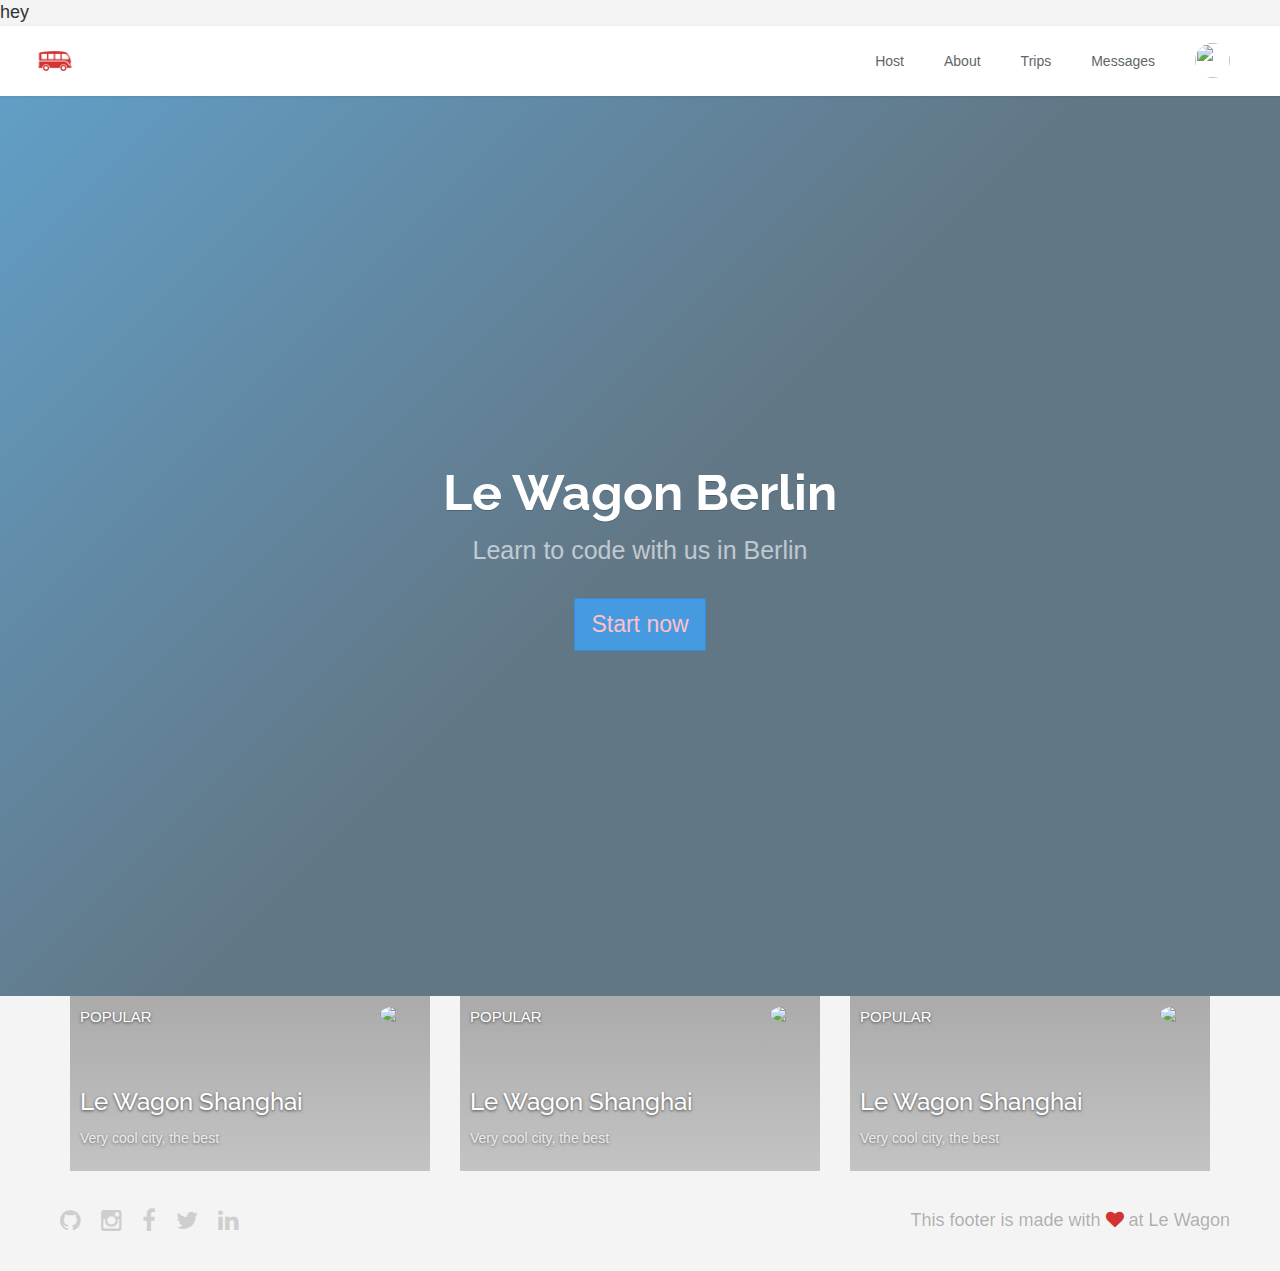
==== commit 0b672595: "Automated commit at 2017-11-13 12:01:03 UTC by middleman-deploy 2.0.0-alpha" ====
--- a/index.html
+++ b/index.html
@@ -7,20 +7,112 @@
           content="width=device-width, initial-scale=1, shrink-to-fit=no">
     <!-- Use the title from a page's frontmatter if it has one -->
     <title>Le Wagon - Middleman</title>
-    <link href="stylesheets/application-3c48b980.css" rel="stylesheet" />
+    <link href="stylesheets/application-f6a10cfe.css" rel="stylesheet" />
     <script src="javascripts/application-93de88c9.js"></script>
     <link href="images/favicon-f15af148.png" rel="icon" type="image/png" />
   </head>
   <body>
-    <div id="home">
-  <div class="home-content">
-    <img src="images/logo-acc9c0ec.png" width="200" alt="Logo" />
-    <p>
-      Middleman is now running!
-    </p>
-    <p class="about">
-      <a href="about.html">More about this template</a>
-    </p>
+    hey
+    <div class="navbar-wagon">
+  <!-- Logo -->
+  <a href="/" class="navbar-wagon-brand">
+    <img src="images/logo-acc9c0ec.png" id="logo" alt="Logo" />
+  </a>
+
+  <!-- Right Navigation -->
+  <div class="navbar-wagon-right hidden-xs hidden-sm">
+
+    <a href="" class="navbar-wagon-item navbar-wagon-link">Host</a>
+     <a href="team.html" class="navbar-wagon-item navbar-wagon-link">About</a>
+    <a href="" class="navbar-wagon-item navbar-wagon-link">Trips</a>
+    <a href="" class="navbar-wagon-item navbar-wagon-link">Messages</a>
+
+    <!-- Profile picture with dropdown list -->
+    <div class="navbar-wagon-item">
+      <div class="dropdown">
+        <img src="https://kitt.lewagon.com/placeholder/users/hmdf" class="avatar dropdown-toggle" id="navbar-wagon-menu" data-toggle="dropdown">
+        <ul class="dropdown-menu dropdown-menu-right navbar-wagon-dropdown-menu">
+          <li><a href="#">Profile</a></li>
+          <li><a href="#">Dashboard</a></li>
+          <li><a href="#">Log Out</a></li>
+        </ul>
+      </div>
+    </div>
+  </div>
+
+  <!-- Dropdown appearing on mobile only -->
+  <div class="navbar-wagon-item hidden-md hidden-lg">
+    <div class="dropdown">
+      <i class="fa fa-bars dropdown-toggle" data-toggle="dropdown"></i>
+      <ul class="dropdown-menu dropdown-menu-right navbar-wagon-dropdown-menu">
+        <li><a href="#">Host</a></li>
+        <li><a href="#">Trips</a></li>
+        <li><a href="#">Messagese</a></li>
+      </ul>
+    </div>
+  </div>
+</div>
+
+        <div class="banner" style="background-image: linear-gradient(-225deg, rgba(0,101,168,0.6) 0%, rgba(0,36,61,0.6) 50%), url('https://kitt.lewagon.com/placeholder/cities/berlin');">
+  <div class="banner-content">
+    <h1>Le Wagon Berlin</h1>
+    <p>Learn to code with us in Berlin</p>
+    <a class="btn btn-primary btn-lg">Start now</a>
+  </div>
+</div>
+
+    <div class="container">
+  <div class="row">
+    <div class="col-xs-12 col-sm-4">
+      <div class="card" style="background-image: linear-gradient(rgba(0,0,0,0.3), rgba(0,0,0,0.2)), url('https://kitt.lewagon.com/placeholder/cities/shanghai');">
+  <div class="card-category">Popular</div>
+  <div class="card-description">
+    <h2>Le Wagon Shanghai</h2>
+    <p>Very cool city, the best</p>
+  </div>
+  <img class="card-user" src="https://kitt.lewagon.com/placeholder/users/tgenaitay">
+  <a class="card-link" href="#" ></a>
+</div>
+
+    </div>
+    <div class="col-xs-12 col-sm-4">
+      <div class="card" style="background-image: linear-gradient(rgba(0,0,0,0.3), rgba(0,0,0,0.2)), url('https://kitt.lewagon.com/placeholder/cities/shanghai');">
+  <div class="card-category">Popular</div>
+  <div class="card-description">
+    <h2>Le Wagon Shanghai</h2>
+    <p>Very cool city, the best</p>
+  </div>
+  <img class="card-user" src="https://kitt.lewagon.com/placeholder/users/tgenaitay">
+  <a class="card-link" href="#" ></a>
+</div>
+
+    </div>
+    <div class="col-xs-12 col-sm-4">
+     <div class="card" style="background-image: linear-gradient(rgba(0,0,0,0.3), rgba(0,0,0,0.2)), url('https://kitt.lewagon.com/placeholder/cities/shanghai');">
+  <div class="card-category">Popular</div>
+  <div class="card-description">
+    <h2>Le Wagon Shanghai</h2>
+    <p>Very cool city, the best</p>
+  </div>
+  <img class="card-user" src="https://kitt.lewagon.com/placeholder/users/tgenaitay">
+  <a class="card-link" href="#" ></a>
+</div>
+
+    </div>
+  </div>
+</div>
+
+
+    <div class="footer">
+  <div class="footer-links">
+    <a href="#"><i class="fa fa-github"></i></a>
+    <a href="#"><i class="fa fa-instagram"></i></a>
+    <a href="#"><i class="fa fa-facebook"></i></a>
+    <a href="#"><i class="fa fa-twitter"></i></a>
+    <a href="#"><i class="fa fa-linkedin"></i></a>
+  </div>
+  <div class="footer-copyright">
+    This footer is made with <i class="fa fa-heart"></i> at Le Wagon
   </div>
 </div>
 
--- a/stylesheets/application-f6a10cfe.css
+++ b/stylesheets/application-f6a10cfe.css
@@ -0,0 +1,8 @@
+@import url("https://fonts.googleapis.com/css?family=Open+Sans:400,300,700%7CRaleway:400,100,300,700,500");@import url("https://fonts.googleapis.com/css?family=PT+Sans:400,400i,700,700i" rel="stylesheet");/*!
+ * Bootstrap v3.3.7 (http://getbootstrap.com)
+ * Copyright 2011-2016 Twitter, Inc.
+ * Licensed under MIT (https://github.com/twbs/bootstrap/blob/master/LICENSE)
+ *//*! normalize.css v3.0.3 | MIT License | github.com/necolas/normalize.css */html{font-family:sans-serif;-ms-text-size-adjust:100%;-webkit-text-size-adjust:100%}body{margin:0}article,aside,details,figcaption,figure,footer,header,hgroup,main,menu,nav,section,summary{display:block}audio,canvas,progress,video{display:inline-block;vertical-align:baseline}audio:not([controls]){display:none;height:0}[hidden],template{display:none}a{background-color:transparent}a:active,a:hover{outline:0}abbr[title]{border-bottom:1px dotted}b,strong{font-weight:bold}dfn{font-style:italic}h1{font-size:2em;margin:0.67em 0}mark{background:#ff0;color:#000}small{font-size:80%}sub,sup{font-size:75%;line-height:0;position:relative;vertical-align:baseline}sup{top:-0.5em}sub{bottom:-0.25em}img{border:0}svg:not(:root){overflow:hidden}figure{margin:1em 40px}hr{-webkit-box-sizing:content-box;box-sizing:content-box;height:0}pre{overflow:auto}code,kbd,pre,samp{font-family:monospace, monospace;font-size:1em}button,input,optgroup,select,textarea{color:inherit;font:inherit;margin:0}button{overflow:visible}button,select{text-transform:none}button,html input[type="button"],input[type="reset"],input[type="submit"]{-webkit-appearance:button;cursor:pointer}button[disabled],html input[disabled]{cursor:default}button::-moz-focus-inner,input::-moz-focus-inner{border:0;padding:0}input{line-height:normal}input[type="checkbox"],input[type="radio"]{-webkit-box-sizing:border-box;box-sizing:border-box;padding:0}input[type="number"]::-webkit-inner-spin-button,input[type="number"]::-webkit-outer-spin-button{height:auto}input[type="search"]{-webkit-appearance:textfield;-webkit-box-sizing:content-box;box-sizing:content-box}input[type="search"]::-webkit-search-cancel-button,input[type="search"]::-webkit-search-decoration{-webkit-appearance:none}fieldset{border:1px solid #c0c0c0;margin:0 2px;padding:0.35em 0.625em 0.75em}legend{border:0;padding:0}textarea{overflow:auto}optgroup{font-weight:bold}table{border-collapse:collapse;border-spacing:0}td,th{padding:0}/*! Source: https://github.com/h5bp/html5-boilerplate/blob/master/src/css/main.css */@media print{*,*:before,*:after{background:transparent !important;color:#000 !important;-webkit-box-shadow:none !important;box-shadow:none !important;text-shadow:none !important}a,a:visited{text-decoration:underline}a[href]:after{content:" (" attr(href) ")"}abbr[title]:after{content:" (" attr(title) ")"}a[href^="#"]:after,a[href^="javascript:"]:after{content:""}pre,blockquote{border:1px solid #999;page-break-inside:avoid}thead{display:table-header-group}tr,img{page-break-inside:avoid}img{max-width:100% !important}p,h2,h3{orphans:3;widows:3}h2,h3{page-break-after:avoid}.navbar{display:none}.btn>.caret,.dropup>.btn>.caret{border-top-color:#000 !important}.label{border:1px solid #000}.table{border-collapse:collapse !important}.table td,.table th{background-color:#fff !important}.table-bordered th,.table-bordered td{border:1px solid #ddd !important}}@font-face{font-family:'Glyphicons Halflings';src:url("../assets/bootstrap/glyphicons-halflings-regular-86b6f62b.eot");src:url("../assets/bootstrap/glyphicons-halflings-regular-86b6f62b.eot?#iefix") format("embedded-opentype"),url("../assets/bootstrap/glyphicons-halflings-regular-ca35b697.woff2") format("woff2"),url("../assets/bootstrap/glyphicons-halflings-regular-278e49a8.woff") format("woff"),url("../assets/bootstrap/glyphicons-halflings-regular-44bc1850.ttf") format("truetype"),url("../assets/bootstrap/glyphicons-halflings-regular-de51a849.svg#glyphicons_halflingsregular") format("svg")}.glyphicon{position:relative;top:1px;display:inline-block;font-family:'Glyphicons Halflings';font-style:normal;font-weight:normal;line-height:1;-webkit-font-smoothing:antialiased;-moz-osx-font-smoothing:grayscale}.glyphicon-asterisk:before{content:"\002a"}.glyphicon-plus:before{content:"\002b"}.glyphicon-euro:before,.glyphicon-eur:before{content:"\20ac"}.glyphicon-minus:before{content:"\2212"}.glyphicon-cloud:before{content:"\2601"}.glyphicon-envelope:before{content:"\2709"}.glyphicon-pencil:before{content:"\270f"}.glyphicon-glass:before{content:"\e001"}.glyphicon-music:before{content:"\e002"}.glyphicon-search:before{content:"\e003"}.glyphicon-heart:before{content:"\e005"}.glyphicon-star:before{content:"\e006"}.glyphicon-star-empty:before{content:"\e007"}.glyphicon-user:before{content:"\e008"}.glyphicon-film:before{content:"\e009"}.glyphicon-th-large:before{content:"\e010"}.glyphicon-th:before{content:"\e011"}.glyphicon-th-list:before{content:"\e012"}.glyphicon-ok:before{content:"\e013"}.glyphicon-remove:before{content:"\e014"}.glyphicon-zoom-in:before{content:"\e015"}.glyphicon-zoom-out:before{content:"\e016"}.glyphicon-off:before{content:"\e017"}.glyphicon-signal:before{content:"\e018"}.glyphicon-cog:before{content:"\e019"}.glyphicon-trash:before{content:"\e020"}.glyphicon-home:before{content:"\e021"}.glyphicon-file:before{content:"\e022"}.glyphicon-time:before{content:"\e023"}.glyphicon-road:before{content:"\e024"}.glyphicon-download-alt:before{content:"\e025"}.glyphicon-download:before{content:"\e026"}.glyphicon-upload:before{content:"\e027"}.glyphicon-inbox:before{content:"\e028"}.glyphicon-play-circle:before{content:"\e029"}.glyphicon-repeat:before{content:"\e030"}.glyphicon-refresh:before{content:"\e031"}.glyphicon-list-alt:before{content:"\e032"}.glyphicon-lock:before{content:"\e033"}.glyphicon-flag:before{content:"\e034"}.glyphicon-headphones:before{content:"\e035"}.glyphicon-volume-off:before{content:"\e036"}.glyphicon-volume-down:before{content:"\e037"}.glyphicon-volume-up:before{content:"\e038"}.glyphicon-qrcode:before{content:"\e039"}.glyphicon-barcode:before{content:"\e040"}.glyphicon-tag:before{content:"\e041"}.glyphicon-tags:before{content:"\e042"}.glyphicon-book:before{content:"\e043"}.glyphicon-bookmark:before{content:"\e044"}.glyphicon-print:before{content:"\e045"}.glyphicon-camera:before{content:"\e046"}.glyphicon-font:before{content:"\e047"}.glyphicon-bold:before{content:"\e048"}.glyphicon-italic:before{content:"\e049"}.glyphicon-text-height:before{content:"\e050"}.glyphicon-text-width:before{content:"\e051"}.glyphicon-align-left:before{content:"\e052"}.glyphicon-align-center:before{content:"\e053"}.glyphicon-align-right:before{content:"\e054"}.glyphicon-align-justify:before{content:"\e055"}.glyphicon-list:before{content:"\e056"}.glyphicon-indent-left:before{content:"\e057"}.glyphicon-indent-right:before{content:"\e058"}.glyphicon-facetime-video:before{content:"\e059"}.glyphicon-picture:before{content:"\e060"}.glyphicon-map-marker:before{content:"\e062"}.glyphicon-adjust:before{content:"\e063"}.glyphicon-tint:before{content:"\e064"}.glyphicon-edit:before{content:"\e065"}.glyphicon-share:before{content:"\e066"}.glyphicon-check:before{content:"\e067"}.glyphicon-move:before{content:"\e068"}.glyphicon-step-backward:before{content:"\e069"}.glyphicon-fast-backward:before{content:"\e070"}.glyphicon-backward:before{content:"\e071"}.glyphicon-play:before{content:"\e072"}.glyphicon-pause:before{content:"\e073"}.glyphicon-stop:before{content:"\e074"}.glyphicon-forward:before{content:"\e075"}.glyphicon-fast-forward:before{content:"\e076"}.glyphicon-step-forward:before{content:"\e077"}.glyphicon-eject:before{content:"\e078"}.glyphicon-chevron-left:before{content:"\e079"}.glyphicon-chevron-right:before{content:"\e080"}.glyphicon-plus-sign:before{content:"\e081"}.glyphicon-minus-sign:before{content:"\e082"}.glyphicon-remove-sign:before{content:"\e083"}.glyphicon-ok-sign:before{content:"\e084"}.glyphicon-question-sign:before{content:"\e085"}.glyphicon-info-sign:before{content:"\e086"}.glyphicon-screenshot:before{content:"\e087"}.glyphicon-remove-circle:before{content:"\e088"}.glyphicon-ok-circle:before{content:"\e089"}.glyphicon-ban-circle:before{content:"\e090"}.glyphicon-arrow-left:before{content:"\e091"}.glyphicon-arrow-right:before{content:"\e092"}.glyphicon-arrow-up:before{content:"\e093"}.glyphicon-arrow-down:before{content:"\e094"}.glyphicon-share-alt:before{content:"\e095"}.glyphicon-resize-full:before{content:"\e096"}.glyphicon-resize-small:before{content:"\e097"}.glyphicon-exclamation-sign:before{content:"\e101"}.glyphicon-gift:before{content:"\e102"}.glyphicon-leaf:before{content:"\e103"}.glyphicon-fire:before{content:"\e104"}.glyphicon-eye-open:before{content:"\e105"}.glyphicon-eye-close:before{content:"\e106"}.glyphicon-warning-sign:before{content:"\e107"}.glyphicon-plane:before{content:"\e108"}.glyphicon-calendar:before{content:"\e109"}.glyphicon-random:before{content:"\e110"}.glyphicon-comment:before{content:"\e111"}.glyphicon-magnet:before{content:"\e112"}.glyphicon-chevron-up:before{content:"\e113"}.glyphicon-chevron-down:before{content:"\e114"}.glyphicon-retweet:before{content:"\e115"}.glyphicon-shopping-cart:before{content:"\e116"}.glyphicon-folder-close:before{content:"\e117"}.glyphicon-folder-open:before{content:"\e118"}.glyphicon-resize-vertical:before{content:"\e119"}.glyphicon-resize-horizontal:before{content:"\e120"}.glyphicon-hdd:before{content:"\e121"}.glyphicon-bullhorn:before{content:"\e122"}.glyphicon-bell:before{content:"\e123"}.glyphicon-certificate:before{content:"\e124"}.glyphicon-thumbs-up:before{content:"\e125"}.glyphicon-thumbs-down:before{content:"\e126"}.glyphicon-hand-right:before{content:"\e127"}.glyphicon-hand-left:before{content:"\e128"}.glyphicon-hand-up:before{content:"\e129"}.glyphicon-hand-down:before{content:"\e130"}.glyphicon-circle-arrow-right:before{content:"\e131"}.glyphicon-circle-arrow-left:before{content:"\e132"}.glyphicon-circle-arrow-up:before{content:"\e133"}.glyphicon-circle-arrow-down:before{content:"\e134"}.glyphicon-globe:before{content:"\e135"}.glyphicon-wrench:before{content:"\e136"}.glyphicon-tasks:before{content:"\e137"}.glyphicon-filter:before{content:"\e138"}.glyphicon-briefcase:before{content:"\e139"}.glyphicon-fullscreen:before{content:"\e140"}.glyphicon-dashboard:before{content:"\e141"}.glyphicon-paperclip:before{content:"\e142"}.glyphicon-heart-empty:before{content:"\e143"}.glyphicon-link:before{content:"\e144"}.glyphicon-phone:before{content:"\e145"}.glyphicon-pushpin:before{content:"\e146"}.glyphicon-usd:before{content:"\e148"}.glyphicon-gbp:before{content:"\e149"}.glyphicon-sort:before{content:"\e150"}.glyphicon-sort-by-alphabet:before{content:"\e151"}.glyphicon-sort-by-alphabet-alt:before{content:"\e152"}.glyphicon-sort-by-order:before{content:"\e153"}.glyphicon-sort-by-order-alt:before{content:"\e154"}.glyphicon-sort-by-attributes:before{content:"\e155"}.glyphicon-sort-by-attributes-alt:before{content:"\e156"}.glyphicon-unchecked:before{content:"\e157"}.glyphicon-expand:before{content:"\e158"}.glyphicon-collapse-down:before{content:"\e159"}.glyphicon-collapse-up:before{content:"\e160"}.glyphicon-log-in:before{content:"\e161"}.glyphicon-flash:before{content:"\e162"}.glyphicon-log-out:before{content:"\e163"}.glyphicon-new-window:before{content:"\e164"}.glyphicon-record:before{content:"\e165"}.glyphicon-save:before{content:"\e166"}.glyphicon-open:before{content:"\e167"}.glyphicon-saved:before{content:"\e168"}.glyphicon-import:before{content:"\e169"}.glyphicon-export:before{content:"\e170"}.glyphicon-send:before{content:"\e171"}.glyphicon-floppy-disk:before{content:"\e172"}.glyphicon-floppy-saved:before{content:"\e173"}.glyphicon-floppy-remove:before{content:"\e174"}.glyphicon-floppy-save:before{content:"\e175"}.glyphicon-floppy-open:before{content:"\e176"}.glyphicon-credit-card:before{content:"\e177"}.glyphicon-transfer:before{content:"\e178"}.glyphicon-cutlery:before{content:"\e179"}.glyphicon-header:before{content:"\e180"}.glyphicon-compressed:before{content:"\e181"}.glyphicon-earphone:before{content:"\e182"}.glyphicon-phone-alt:before{content:"\e183"}.glyphicon-tower:before{content:"\e184"}.glyphicon-stats:before{content:"\e185"}.glyphicon-sd-video:before{content:"\e186"}.glyphicon-hd-video:before{content:"\e187"}.glyphicon-subtitles:before{content:"\e188"}.glyphicon-sound-stereo:before{content:"\e189"}.glyphicon-sound-dolby:before{content:"\e190"}.glyphicon-sound-5-1:before{content:"\e191"}.glyphicon-sound-6-1:before{content:"\e192"}.glyphicon-sound-7-1:before{content:"\e193"}.glyphicon-copyright-mark:before{content:"\e194"}.glyphicon-registration-mark:before{content:"\e195"}.glyphicon-cloud-download:before{content:"\e197"}.glyphicon-cloud-upload:before{content:"\e198"}.glyphicon-tree-conifer:before{content:"\e199"}.glyphicon-tree-deciduous:before{content:"\e200"}.glyphicon-cd:before{content:"\e201"}.glyphicon-save-file:before{content:"\e202"}.glyphicon-open-file:before{content:"\e203"}.glyphicon-level-up:before{content:"\e204"}.glyphicon-copy:before{content:"\e205"}.glyphicon-paste:before{content:"\e206"}.glyphicon-alert:before{content:"\e209"}.glyphicon-equalizer:before{content:"\e210"}.glyphicon-king:before{content:"\e211"}.glyphicon-queen:before{content:"\e212"}.glyphicon-pawn:before{content:"\e213"}.glyphicon-bishop:before{content:"\e214"}.glyphicon-knight:before{content:"\e215"}.glyphicon-baby-formula:before{content:"\e216"}.glyphicon-tent:before{content:"\26fa"}.glyphicon-blackboard:before{content:"\e218"}.glyphicon-bed:before{content:"\e219"}.glyphicon-apple:before{content:"\f8ff"}.glyphicon-erase:before{content:"\e221"}.glyphicon-hourglass:before{content:"\231b"}.glyphicon-lamp:before{content:"\e223"}.glyphicon-duplicate:before{content:"\e224"}.glyphicon-piggy-bank:before{content:"\e225"}.glyphicon-scissors:before{content:"\e226"}.glyphicon-bitcoin:before{content:"\e227"}.glyphicon-btc:before{content:"\e227"}.glyphicon-xbt:before{content:"\e227"}.glyphicon-yen:before{content:"\00a5"}.glyphicon-jpy:before{content:"\00a5"}.glyphicon-ruble:before{content:"\20bd"}.glyphicon-rub:before{content:"\20bd"}.glyphicon-scale:before{content:"\e230"}.glyphicon-ice-lolly:before{content:"\e231"}.glyphicon-ice-lolly-tasted:before{content:"\e232"}.glyphicon-education:before{content:"\e233"}.glyphicon-option-horizontal:before{content:"\e234"}.glyphicon-option-vertical:before{content:"\e235"}.glyphicon-menu-hamburger:before{content:"\e236"}.glyphicon-modal-window:before{content:"\e237"}.glyphicon-oil:before{content:"\e238"}.glyphicon-grain:before{content:"\e239"}.glyphicon-sunglasses:before{content:"\e240"}.glyphicon-text-size:before{content:"\e241"}.glyphicon-text-color:before{content:"\e242"}.glyphicon-text-background:before{content:"\e243"}.glyphicon-object-align-top:before{content:"\e244"}.glyphicon-object-align-bottom:before{content:"\e245"}.glyphicon-object-align-horizontal:before{content:"\e246"}.glyphicon-object-align-left:before{content:"\e247"}.glyphicon-object-align-vertical:before{content:"\e248"}.glyphicon-object-align-right:before{content:"\e249"}.glyphicon-triangle-right:before{content:"\e250"}.glyphicon-triangle-left:before{content:"\e251"}.glyphicon-triangle-bottom:before{content:"\e252"}.glyphicon-triangle-top:before{content:"\e253"}.glyphicon-console:before{content:"\e254"}.glyphicon-superscript:before{content:"\e255"}.glyphicon-subscript:before{content:"\e256"}.glyphicon-menu-left:before{content:"\e257"}.glyphicon-menu-right:before{content:"\e258"}.glyphicon-menu-down:before{content:"\e259"}.glyphicon-menu-up:before{content:"\e260"}*{-webkit-box-sizing:border-box;box-sizing:border-box}*:before,*:after{-webkit-box-sizing:border-box;box-sizing:border-box}html{font-size:10px;-webkit-tap-highlight-color:transparent}body{font-family:"PT Sans", "Helvetica", "sans-serif";font-size:18px;line-height:1.42857143;color:#333333;background-color:#F4F4F4}input,button,select,textarea{font-family:inherit;font-size:inherit;line-height:inherit}a{color:#469AE0;text-decoration:none}a:hover,a:focus{color:#1f74ba;text-decoration:underline}a:focus{outline:5px auto -webkit-focus-ring-color;outline-offset:-2px}figure{margin:0}img{vertical-align:middle}.img-responsive{display:block;max-width:100%;height:auto}.img-rounded{border-radius:2px}.img-thumbnail{padding:4px;line-height:1.42857143;background-color:#F4F4F4;border:1px solid #ddd;border-radius:2px;-webkit-transition:all 0.2s ease-in-out;transition:all 0.2s ease-in-out;display:inline-block;max-width:100%;height:auto}.img-circle{border-radius:50%}hr{margin-top:25px;margin-bottom:25px;border:0;border-top:1px solid #eeeeee}.sr-only{position:absolute;width:1px;height:1px;margin:-1px;padding:0;overflow:hidden;clip:rect(0, 0, 0, 0);border:0}.sr-only-focusable:active,.sr-only-focusable:focus{position:static;width:auto;height:auto;margin:0;overflow:visible;clip:auto}[role="button"]{cursor:pointer}h1,h2,h3,h4,h5,h6,.h1,.h2,.h3,.h4,.h5,.h6{font-family:"Raleway", "Helvetica", "sans-serif";font-weight:500;line-height:1.1;color:inherit}h1 small,h1 .small,h2 small,h2 .small,h3 small,h3 .small,h4 small,h4 .small,h5 small,h5 .small,h6 small,h6 .small,.h1 small,.h1 .small,.h2 small,.h2 .small,.h3 small,.h3 .small,.h4 small,.h4 .small,.h5 small,.h5 .small,.h6 small,.h6 .small{font-weight:normal;line-height:1;color:#777777}h1,.h1,h2,.h2,h3,.h3{margin-top:25px;margin-bottom:12.5px}h1 small,h1 .small,.h1 small,.h1 .small,h2 small,h2 .small,.h2 small,.h2 .small,h3 small,h3 .small,.h3 small,.h3 .small{font-size:65%}h4,.h4,h5,.h5,h6,.h6{margin-top:12.5px;margin-bottom:12.5px}h4 small,h4 .small,.h4 small,.h4 .small,h5 small,h5 .small,.h5 small,.h5 .small,h6 small,h6 .small,.h6 small,.h6 .small{font-size:75%}h1,.h1{font-size:46px}h2,.h2{font-size:38px}h3,.h3{font-size:31px}h4,.h4{font-size:23px}h5,.h5{font-size:18px}h6,.h6{font-size:16px}p{margin:0 0 12.5px}.lead{margin-bottom:25px;font-size:20px;font-weight:300;line-height:1.4}@media (min-width: 768px){.lead{font-size:27px}}small,.small{font-size:88%}mark,.mark{background-color:#fcf8e3;padding:.2em}.text-left{text-align:left}.text-right{text-align:right}.text-center{text-align:center}.text-justify{text-align:justify}.text-nowrap{white-space:nowrap}.text-lowercase{text-transform:lowercase}.text-uppercase,.initialism{text-transform:uppercase}.text-capitalize{text-transform:capitalize}.text-muted{color:#777777}.text-primary{color:#469AE0}a.text-primary:hover,a.text-primary:focus{color:#2381d0}.text-success{color:#3c763d}a.text-success:hover,a.text-success:focus{color:#2b542c}.text-info{color:#31708f}a.text-info:hover,a.text-info:focus{color:#245269}.text-warning{color:#8a6d3b}a.text-warning:hover,a.text-warning:focus{color:#66512c}.text-danger{color:#a94442}a.text-danger:hover,a.text-danger:focus{color:#843534}.bg-primary{color:#fff}.bg-primary{background-color:#469AE0}a.bg-primary:hover,a.bg-primary:focus{background-color:#2381d0}.bg-success{background-color:#dff0d8}a.bg-success:hover,a.bg-success:focus{background-color:#c1e2b3}.bg-info{background-color:#d9edf7}a.bg-info:hover,a.bg-info:focus{background-color:#afd9ee}.bg-warning{background-color:#fcf8e3}a.bg-warning:hover,a.bg-warning:focus{background-color:#f7ecb5}.bg-danger{background-color:#f2dede}a.bg-danger:hover,a.bg-danger:focus{background-color:#e4b9b9}.page-header{padding-bottom:11.5px;margin:50px 0 25px;border-bottom:1px solid #eeeeee}ul,ol{margin-top:0;margin-bottom:12.5px}ul ul,ul ol,ol ul,ol ol{margin-bottom:0}.list-unstyled{padding-left:0;list-style:none}.list-inline{padding-left:0;list-style:none;margin-left:-5px}.list-inline>li{display:inline-block;padding-left:5px;padding-right:5px}dl{margin-top:0;margin-bottom:25px}dt,dd{line-height:1.42857143}dt{font-weight:bold}dd{margin-left:0}.dl-horizontal dd:before,.dl-horizontal dd:after{content:" ";display:table}.dl-horizontal dd:after{clear:both}@media (min-width: 768px){.dl-horizontal dt{float:left;width:160px;clear:left;text-align:right;overflow:hidden;text-overflow:ellipsis;white-space:nowrap}.dl-horizontal dd{margin-left:180px}}abbr[title],abbr[data-original-title]{cursor:help;border-bottom:1px dotted #777777}.initialism{font-size:90%}blockquote{padding:12.5px 25px;margin:0 0 25px;font-size:22.5px;border-left:5px solid #eeeeee}blockquote p:last-child,blockquote ul:last-child,blockquote ol:last-child{margin-bottom:0}blockquote footer,blockquote small,blockquote .small{display:block;font-size:80%;line-height:1.42857143;color:#777777}blockquote footer:before,blockquote small:before,blockquote .small:before{content:'\2014 \00A0'}.blockquote-reverse,blockquote.pull-right{padding-right:15px;padding-left:0;border-right:5px solid #eeeeee;border-left:0;text-align:right}.blockquote-reverse footer:before,.blockquote-reverse small:before,.blockquote-reverse .small:before,blockquote.pull-right footer:before,blockquote.pull-right small:before,blockquote.pull-right .small:before{content:''}.blockquote-reverse footer:after,.blockquote-reverse small:after,.blockquote-reverse .small:after,blockquote.pull-right footer:after,blockquote.pull-right small:after,blockquote.pull-right .small:after{content:'\00A0 \2014'}address{margin-bottom:25px;font-style:normal;line-height:1.42857143}code,kbd,pre,samp{font-family:Menlo, Monaco, Consolas, "Courier New", monospace}code{padding:2px 4px;font-size:90%;color:#c7254e;background-color:#f9f2f4;border-radius:2px}kbd{padding:2px 4px;font-size:90%;color:#fff;background-color:#333;border-radius:2px;-webkit-box-shadow:inset 0 -1px 0 rgba(0,0,0,0.25);box-shadow:inset 0 -1px 0 rgba(0,0,0,0.25)}kbd kbd{padding:0;font-size:100%;font-weight:bold;-webkit-box-shadow:none;box-shadow:none}pre{display:block;padding:12px;margin:0 0 12.5px;font-size:17px;line-height:1.42857143;word-break:break-all;word-wrap:break-word;color:#333333;background-color:#f5f5f5;border:1px solid #ccc;border-radius:2px}pre code{padding:0;font-size:inherit;color:inherit;white-space:pre-wrap;background-color:transparent;border-radius:0}.pre-scrollable{max-height:340px;overflow-y:scroll}.container{margin-right:auto;margin-left:auto;padding-left:15px;padding-right:15px}.container:before,.container:after{content:" ";display:table}.container:after{clear:both}@media (min-width: 768px){.container{width:750px}}@media (min-width: 992px){.container{width:970px}}@media (min-width: 1200px){.container{width:1170px}}.container-fluid{margin-right:auto;margin-left:auto;padding-left:15px;padding-right:15px}.container-fluid:before,.container-fluid:after{content:" ";display:table}.container-fluid:after{clear:both}.row{margin-left:-15px;margin-right:-15px}.row:before,.row:after{content:" ";display:table}.row:after{clear:both}.col-xs-1,.col-sm-1,.col-md-1,.col-lg-1,.col-xs-2,.col-sm-2,.col-md-2,.col-lg-2,.col-xs-3,.col-sm-3,.col-md-3,.col-lg-3,.col-xs-4,.col-sm-4,.col-md-4,.col-lg-4,.col-xs-5,.col-sm-5,.col-md-5,.col-lg-5,.col-xs-6,.col-sm-6,.col-md-6,.col-lg-6,.col-xs-7,.col-sm-7,.col-md-7,.col-lg-7,.col-xs-8,.col-sm-8,.col-md-8,.col-lg-8,.col-xs-9,.col-sm-9,.col-md-9,.col-lg-9,.col-xs-10,.col-sm-10,.col-md-10,.col-lg-10,.col-xs-11,.col-sm-11,.col-md-11,.col-lg-11,.col-xs-12,.col-sm-12,.col-md-12,.col-lg-12{position:relative;min-height:1px;padding-left:15px;padding-right:15px}.col-xs-1,.col-xs-2,.col-xs-3,.col-xs-4,.col-xs-5,.col-xs-6,.col-xs-7,.col-xs-8,.col-xs-9,.col-xs-10,.col-xs-11,.col-xs-12{float:left}.col-xs-1{width:8.33333333%}.col-xs-2{width:16.66666667%}.col-xs-3{width:25%}.col-xs-4{width:33.33333333%}.col-xs-5{width:41.66666667%}.col-xs-6{width:50%}.col-xs-7{width:58.33333333%}.col-xs-8{width:66.66666667%}.col-xs-9{width:75%}.col-xs-10{width:83.33333333%}.col-xs-11{width:91.66666667%}.col-xs-12{width:100%}.col-xs-pull-0{right:auto}.col-xs-pull-1{right:8.33333333%}.col-xs-pull-2{right:16.66666667%}.col-xs-pull-3{right:25%}.col-xs-pull-4{right:33.33333333%}.col-xs-pull-5{right:41.66666667%}.col-xs-pull-6{right:50%}.col-xs-pull-7{right:58.33333333%}.col-xs-pull-8{right:66.66666667%}.col-xs-pull-9{right:75%}.col-xs-pull-10{right:83.33333333%}.col-xs-pull-11{right:91.66666667%}.col-xs-pull-12{right:100%}.col-xs-push-0{left:auto}.col-xs-push-1{left:8.33333333%}.col-xs-push-2{left:16.66666667%}.col-xs-push-3{left:25%}.col-xs-push-4{left:33.33333333%}.col-xs-push-5{left:41.66666667%}.col-xs-push-6{left:50%}.col-xs-push-7{left:58.33333333%}.col-xs-push-8{left:66.66666667%}.col-xs-push-9{left:75%}.col-xs-push-10{left:83.33333333%}.col-xs-push-11{left:91.66666667%}.col-xs-push-12{left:100%}.col-xs-offset-0{margin-left:0%}.col-xs-offset-1{margin-left:8.33333333%}.col-xs-offset-2{margin-left:16.66666667%}.col-xs-offset-3{margin-left:25%}.col-xs-offset-4{margin-left:33.33333333%}.col-xs-offset-5{margin-left:41.66666667%}.col-xs-offset-6{margin-left:50%}.col-xs-offset-7{margin-left:58.33333333%}.col-xs-offset-8{margin-left:66.66666667%}.col-xs-offset-9{margin-left:75%}.col-xs-offset-10{margin-left:83.33333333%}.col-xs-offset-11{margin-left:91.66666667%}.col-xs-offset-12{margin-left:100%}@media (min-width: 768px){.col-sm-1,.col-sm-2,.col-sm-3,.col-sm-4,.col-sm-5,.col-sm-6,.col-sm-7,.col-sm-8,.col-sm-9,.col-sm-10,.col-sm-11,.col-sm-12{float:left}.col-sm-1{width:8.33333333%}.col-sm-2{width:16.66666667%}.col-sm-3{width:25%}.col-sm-4{width:33.33333333%}.col-sm-5{width:41.66666667%}.col-sm-6{width:50%}.col-sm-7{width:58.33333333%}.col-sm-8{width:66.66666667%}.col-sm-9{width:75%}.col-sm-10{width:83.33333333%}.col-sm-11{width:91.66666667%}.col-sm-12{width:100%}.col-sm-pull-0{right:auto}.col-sm-pull-1{right:8.33333333%}.col-sm-pull-2{right:16.66666667%}.col-sm-pull-3{right:25%}.col-sm-pull-4{right:33.33333333%}.col-sm-pull-5{right:41.66666667%}.col-sm-pull-6{right:50%}.col-sm-pull-7{right:58.33333333%}.col-sm-pull-8{right:66.66666667%}.col-sm-pull-9{right:75%}.col-sm-pull-10{right:83.33333333%}.col-sm-pull-11{right:91.66666667%}.col-sm-pull-12{right:100%}.col-sm-push-0{left:auto}.col-sm-push-1{left:8.33333333%}.col-sm-push-2{left:16.66666667%}.col-sm-push-3{left:25%}.col-sm-push-4{left:33.33333333%}.col-sm-push-5{left:41.66666667%}.col-sm-push-6{left:50%}.col-sm-push-7{left:58.33333333%}.col-sm-push-8{left:66.66666667%}.col-sm-push-9{left:75%}.col-sm-push-10{left:83.33333333%}.col-sm-push-11{left:91.66666667%}.col-sm-push-12{left:100%}.col-sm-offset-0{margin-left:0%}.col-sm-offset-1{margin-left:8.33333333%}.col-sm-offset-2{margin-left:16.66666667%}.col-sm-offset-3{margin-left:25%}.col-sm-offset-4{margin-left:33.33333333%}.col-sm-offset-5{margin-left:41.66666667%}.col-sm-offset-6{margin-left:50%}.col-sm-offset-7{margin-left:58.33333333%}.col-sm-offset-8{margin-left:66.66666667%}.col-sm-offset-9{margin-left:75%}.col-sm-offset-10{margin-left:83.33333333%}.col-sm-offset-11{margin-left:91.66666667%}.col-sm-offset-12{margin-left:100%}}@media (min-width: 992px){.col-md-1,.col-md-2,.col-md-3,.col-md-4,.col-md-5,.col-md-6,.col-md-7,.col-md-8,.col-md-9,.col-md-10,.col-md-11,.col-md-12{float:left}.col-md-1{width:8.33333333%}.col-md-2{width:16.66666667%}.col-md-3{width:25%}.col-md-4{width:33.33333333%}.col-md-5{width:41.66666667%}.col-md-6{width:50%}.col-md-7{width:58.33333333%}.col-md-8{width:66.66666667%}.col-md-9{width:75%}.col-md-10{width:83.33333333%}.col-md-11{width:91.66666667%}.col-md-12{width:100%}.col-md-pull-0{right:auto}.col-md-pull-1{right:8.33333333%}.col-md-pull-2{right:16.66666667%}.col-md-pull-3{right:25%}.col-md-pull-4{right:33.33333333%}.col-md-pull-5{right:41.66666667%}.col-md-pull-6{right:50%}.col-md-pull-7{right:58.33333333%}.col-md-pull-8{right:66.66666667%}.col-md-pull-9{right:75%}.col-md-pull-10{right:83.33333333%}.col-md-pull-11{right:91.66666667%}.col-md-pull-12{right:100%}.col-md-push-0{left:auto}.col-md-push-1{left:8.33333333%}.col-md-push-2{left:16.66666667%}.col-md-push-3{left:25%}.col-md-push-4{left:33.33333333%}.col-md-push-5{left:41.66666667%}.col-md-push-6{left:50%}.col-md-push-7{left:58.33333333%}.col-md-push-8{left:66.66666667%}.col-md-push-9{left:75%}.col-md-push-10{left:83.33333333%}.col-md-push-11{left:91.66666667%}.col-md-push-12{left:100%}.col-md-offset-0{margin-left:0%}.col-md-offset-1{margin-left:8.33333333%}.col-md-offset-2{margin-left:16.66666667%}.col-md-offset-3{margin-left:25%}.col-md-offset-4{margin-left:33.33333333%}.col-md-offset-5{margin-left:41.66666667%}.col-md-offset-6{margin-left:50%}.col-md-offset-7{margin-left:58.33333333%}.col-md-offset-8{margin-left:66.66666667%}.col-md-offset-9{margin-left:75%}.col-md-offset-10{margin-left:83.33333333%}.col-md-offset-11{margin-left:91.66666667%}.col-md-offset-12{margin-left:100%}}@media (min-width: 1200px){.col-lg-1,.col-lg-2,.col-lg-3,.col-lg-4,.col-lg-5,.col-lg-6,.col-lg-7,.col-lg-8,.col-lg-9,.col-lg-10,.col-lg-11,.col-lg-12{float:left}.col-lg-1{width:8.33333333%}.col-lg-2{width:16.66666667%}.col-lg-3{width:25%}.col-lg-4{width:33.33333333%}.col-lg-5{width:41.66666667%}.col-lg-6{width:50%}.col-lg-7{width:58.33333333%}.col-lg-8{width:66.66666667%}.col-lg-9{width:75%}.col-lg-10{width:83.33333333%}.col-lg-11{width:91.66666667%}.col-lg-12{width:100%}.col-lg-pull-0{right:auto}.col-lg-pull-1{right:8.33333333%}.col-lg-pull-2{right:16.66666667%}.col-lg-pull-3{right:25%}.col-lg-pull-4{right:33.33333333%}.col-lg-pull-5{right:41.66666667%}.col-lg-pull-6{right:50%}.col-lg-pull-7{right:58.33333333%}.col-lg-pull-8{right:66.66666667%}.col-lg-pull-9{right:75%}.col-lg-pull-10{right:83.33333333%}.col-lg-pull-11{right:91.66666667%}.col-lg-pull-12{right:100%}.col-lg-push-0{left:auto}.col-lg-push-1{left:8.33333333%}.col-lg-push-2{left:16.66666667%}.col-lg-push-3{left:25%}.col-lg-push-4{left:33.33333333%}.col-lg-push-5{left:41.66666667%}.col-lg-push-6{left:50%}.col-lg-push-7{left:58.33333333%}.col-lg-push-8{left:66.66666667%}.col-lg-push-9{left:75%}.col-lg-push-10{left:83.33333333%}.col-lg-push-11{left:91.66666667%}.col-lg-push-12{left:100%}.col-lg-offset-0{margin-left:0%}.col-lg-offset-1{margin-left:8.33333333%}.col-lg-offset-2{margin-left:16.66666667%}.col-lg-offset-3{margin-left:25%}.col-lg-offset-4{margin-left:33.33333333%}.col-lg-offset-5{margin-left:41.66666667%}.col-lg-offset-6{margin-left:50%}.col-lg-offset-7{margin-left:58.33333333%}.col-lg-offset-8{margin-left:66.66666667%}.col-lg-offset-9{margin-left:75%}.col-lg-offset-10{margin-left:83.33333333%}.col-lg-offset-11{margin-left:91.66666667%}.col-lg-offset-12{margin-left:100%}}table{background-color:transparent}caption{padding-top:8px;padding-bottom:8px;color:#777777;text-align:left}th{text-align:left}.table{width:100%;max-width:100%;margin-bottom:25px}.table>thead>tr>th,.table>thead>tr>td,.table>tbody>tr>th,.table>tbody>tr>td,.table>tfoot>tr>th,.table>tfoot>tr>td{padding:8px;line-height:1.42857143;vertical-align:top;border-top:1px solid #ddd}.table>thead>tr>th{vertical-align:bottom;border-bottom:2px solid #ddd}.table>caption+thead>tr:first-child>th,.table>caption+thead>tr:first-child>td,.table>colgroup+thead>tr:first-child>th,.table>colgroup+thead>tr:first-child>td,.table>thead:first-child>tr:first-child>th,.table>thead:first-child>tr:first-child>td{border-top:0}.table>tbody+tbody{border-top:2px solid #ddd}.table .table{background-color:#F4F4F4}.table-condensed>thead>tr>th,.table-condensed>thead>tr>td,.table-condensed>tbody>tr>th,.table-condensed>tbody>tr>td,.table-condensed>tfoot>tr>th,.table-condensed>tfoot>tr>td{padding:5px}.table-bordered{border:1px solid #ddd}.table-bordered>thead>tr>th,.table-bordered>thead>tr>td,.table-bordered>tbody>tr>th,.table-bordered>tbody>tr>td,.table-bordered>tfoot>tr>th,.table-bordered>tfoot>tr>td{border:1px solid #ddd}.table-bordered>thead>tr>th,.table-bordered>thead>tr>td{border-bottom-width:2px}.table-striped>tbody>tr:nth-of-type(odd){background-color:#f9f9f9}.table-hover>tbody>tr:hover{background-color:#f5f5f5}table col[class*="col-"]{position:static;float:none;display:table-column}table td[class*="col-"],table th[class*="col-"]{position:static;float:none;display:table-cell}.table>thead>tr>td.active,.table>thead>tr>th.active,.table>thead>tr.active>td,.table>thead>tr.active>th,.table>tbody>tr>td.active,.table>tbody>tr>th.active,.table>tbody>tr.active>td,.table>tbody>tr.active>th,.table>tfoot>tr>td.active,.table>tfoot>tr>th.active,.table>tfoot>tr.active>td,.table>tfoot>tr.active>th{background-color:#f5f5f5}.table-hover>tbody>tr>td.active:hover,.table-hover>tbody>tr>th.active:hover,.table-hover>tbody>tr.active:hover>td,.table-hover>tbody>tr:hover>.active,.table-hover>tbody>tr.active:hover>th{background-color:#e8e8e8}.table>thead>tr>td.success,.table>thead>tr>th.success,.table>thead>tr.success>td,.table>thead>tr.success>th,.table>tbody>tr>td.success,.table>tbody>tr>th.success,.table>tbody>tr.success>td,.table>tbody>tr.success>th,.table>tfoot>tr>td.success,.table>tfoot>tr>th.success,.table>tfoot>tr.success>td,.table>tfoot>tr.success>th{background-color:#dff0d8}.table-hover>tbody>tr>td.success:hover,.table-hover>tbody>tr>th.success:hover,.table-hover>tbody>tr.success:hover>td,.table-hover>tbody>tr:hover>.success,.table-hover>tbody>tr.success:hover>th{background-color:#d0e9c6}.table>thead>tr>td.info,.table>thead>tr>th.info,.table>thead>tr.info>td,.table>thead>tr.info>th,.table>tbody>tr>td.info,.table>tbody>tr>th.info,.table>tbody>tr.info>td,.table>tbody>tr.info>th,.table>tfoot>tr>td.info,.table>tfoot>tr>th.info,.table>tfoot>tr.info>td,.table>tfoot>tr.info>th{background-color:#d9edf7}.table-hover>tbody>tr>td.info:hover,.table-hover>tbody>tr>th.info:hover,.table-hover>tbody>tr.info:hover>td,.table-hover>tbody>tr:hover>.info,.table-hover>tbody>tr.info:hover>th{background-color:#c4e3f3}.table>thead>tr>td.warning,.table>thead>tr>th.warning,.table>thead>tr.warning>td,.table>thead>tr.warning>th,.table>tbody>tr>td.warning,.table>tbody>tr>th.warning,.table>tbody>tr.warning>td,.table>tbody>tr.warning>th,.table>tfoot>tr>td.warning,.table>tfoot>tr>th.warning,.table>tfoot>tr.warning>td,.table>tfoot>tr.warning>th{background-color:#fcf8e3}.table-hover>tbody>tr>td.warning:hover,.table-hover>tbody>tr>th.warning:hover,.table-hover>tbody>tr.warning:hover>td,.table-hover>tbody>tr:hover>.warning,.table-hover>tbody>tr.warning:hover>th{background-color:#faf2cc}.table>thead>tr>td.danger,.table>thead>tr>th.danger,.table>thead>tr.danger>td,.table>thead>tr.danger>th,.table>tbody>tr>td.danger,.table>tbody>tr>th.danger,.table>tbody>tr.danger>td,.table>tbody>tr.danger>th,.table>tfoot>tr>td.danger,.table>tfoot>tr>th.danger,.table>tfoot>tr.danger>td,.table>tfoot>tr.danger>th{background-color:#f2dede}.table-hover>tbody>tr>td.danger:hover,.table-hover>tbody>tr>th.danger:hover,.table-hover>tbody>tr.danger:hover>td,.table-hover>tbody>tr:hover>.danger,.table-hover>tbody>tr.danger:hover>th{background-color:#ebcccc}.table-responsive{overflow-x:auto;min-height:0.01%}@media screen and (max-width: 767px){.table-responsive{width:100%;margin-bottom:18.75px;overflow-y:hidden;-ms-overflow-style:-ms-autohiding-scrollbar;border:1px solid #ddd}.table-responsive>.table{margin-bottom:0}.table-responsive>.table>thead>tr>th,.table-responsive>.table>thead>tr>td,.table-responsive>.table>tbody>tr>th,.table-responsive>.table>tbody>tr>td,.table-responsive>.table>tfoot>tr>th,.table-responsive>.table>tfoot>tr>td{white-space:nowrap}.table-responsive>.table-bordered{border:0}.table-responsive>.table-bordered>thead>tr>th:first-child,.table-responsive>.table-bordered>thead>tr>td:first-child,.table-responsive>.table-bordered>tbody>tr>th:first-child,.table-responsive>.table-bordered>tbody>tr>td:first-child,.table-responsive>.table-bordered>tfoot>tr>th:first-child,.table-responsive>.table-bordered>tfoot>tr>td:first-child{border-left:0}.table-responsive>.table-bordered>thead>tr>th:last-child,.table-responsive>.table-bordered>thead>tr>td:last-child,.table-responsive>.table-bordered>tbody>tr>th:last-child,.table-responsive>.table-bordered>tbody>tr>td:last-child,.table-responsive>.table-bordered>tfoot>tr>th:last-child,.table-responsive>.table-bordered>tfoot>tr>td:last-child{border-right:0}.table-responsive>.table-bordered>tbody>tr:last-child>th,.table-responsive>.table-bordered>tbody>tr:last-child>td,.table-responsive>.table-bordered>tfoot>tr:last-child>th,.table-responsive>.table-bordered>tfoot>tr:last-child>td{border-bottom:0}}fieldset{padding:0;margin:0;border:0;min-width:0}legend{display:block;width:100%;padding:0;margin-bottom:25px;font-size:27px;line-height:inherit;color:#333333;border:0;border-bottom:1px solid #e5e5e5}label{display:inline-block;max-width:100%;margin-bottom:5px;font-weight:bold}input[type="search"]{-webkit-box-sizing:border-box;box-sizing:border-box}input[type="radio"],input[type="checkbox"]{margin:4px 0 0;margin-top:1px \9;line-height:normal}input[type="file"]{display:block}input[type="range"]{display:block;width:100%}select[multiple],select[size]{height:auto}input[type="file"]:focus,input[type="radio"]:focus,input[type="checkbox"]:focus{outline:5px auto -webkit-focus-ring-color;outline-offset:-2px}output{display:block;padding-top:7px;font-size:18px;line-height:1.42857143;color:#000000}.form-control{display:block;width:100%;height:39px;padding:6px 12px;font-size:18px;line-height:1.42857143;color:#000000;background-color:#fff;background-image:none;border:1px solid #ccc;border-radius:2px;-webkit-box-shadow:inset 0 1px 1px rgba(0,0,0,0.075);box-shadow:inset 0 1px 1px rgba(0,0,0,0.075);-webkit-transition:border-color ease-in-out 0.15s, box-shadow ease-in-out 0.15s;-webkit-transition:border-color ease-in-out 0.15s, -webkit-box-shadow ease-in-out 0.15s;transition:border-color ease-in-out 0.15s, -webkit-box-shadow ease-in-out 0.15s;transition:border-color ease-in-out 0.15s, box-shadow ease-in-out 0.15s;transition:border-color ease-in-out 0.15s, box-shadow ease-in-out 0.15s, -webkit-box-shadow ease-in-out 0.15s}.form-control:focus{border-color:#66afe9;outline:0;-webkit-box-shadow:inset 0 1px 1px rgba(0,0,0,0.075),0 0 8px rgba(102,175,233,0.6);box-shadow:inset 0 1px 1px rgba(0,0,0,0.075),0 0 8px rgba(102,175,233,0.6)}.form-control::-moz-placeholder{color:#999;opacity:1}.form-control:-ms-input-placeholder{color:#999}.form-control::-webkit-input-placeholder{color:#999}.form-control::-ms-expand{border:0;background-color:transparent}.form-control[disabled],.form-control[readonly],fieldset[disabled] .form-control{background-color:#eeeeee;opacity:1}.form-control[disabled],fieldset[disabled] .form-control{cursor:not-allowed}textarea.form-control{height:auto}input[type="search"]{-webkit-appearance:none}@media screen and (-webkit-min-device-pixel-ratio: 0){input[type="date"].form-control,input[type="time"].form-control,input[type="datetime-local"].form-control,input[type="month"].form-control{line-height:39px}input[type="date"].input-sm,.input-group-sm>input[type="date"].form-control,.input-group-sm>input[type="date"].input-group-addon,.input-group-sm>.input-group-btn>input[type="date"].btn,.input-group-sm input[type="date"],input[type="time"].input-sm,.input-group-sm>input[type="time"].form-control,.input-group-sm>input[type="time"].input-group-addon,.input-group-sm>.input-group-btn>input[type="time"].btn,.input-group-sm input[type="time"],input[type="datetime-local"].input-sm,.input-group-sm>input[type="datetime-local"].form-control,.input-group-sm>input[type="datetime-local"].input-group-addon,.input-group-sm>.input-group-btn>input[type="datetime-local"].btn,.input-group-sm input[type="datetime-local"],input[type="month"].input-sm,.input-group-sm>input[type="month"].form-control,.input-group-sm>input[type="month"].input-group-addon,.input-group-sm>.input-group-btn>input[type="month"].btn,.input-group-sm input[type="month"]{line-height:36px}input[type="date"].input-lg,.input-group-lg>input[type="date"].form-control,.input-group-lg>input[type="date"].input-group-addon,.input-group-lg>.input-group-btn>input[type="date"].btn,.input-group-lg input[type="date"],input[type="time"].input-lg,.input-group-lg>input[type="time"].form-control,.input-group-lg>input[type="time"].input-group-addon,.input-group-lg>.input-group-btn>input[type="time"].btn,.input-group-lg input[type="time"],input[type="datetime-local"].input-lg,.input-group-lg>input[type="datetime-local"].form-control,.input-group-lg>input[type="datetime-local"].input-group-addon,.input-group-lg>.input-group-btn>input[type="datetime-local"].btn,.input-group-lg input[type="datetime-local"],input[type="month"].input-lg,.input-group-lg>input[type="month"].form-control,.input-group-lg>input[type="month"].input-group-addon,.input-group-lg>.input-group-btn>input[type="month"].btn,.input-group-lg input[type="month"]{line-height:53px}}.form-group{margin-bottom:15px}.radio,.checkbox{position:relative;display:block;margin-top:10px;margin-bottom:10px}.radio label,.checkbox label{min-height:25px;padding-left:20px;margin-bottom:0;font-weight:normal;cursor:pointer}.radio input[type="radio"],.radio-inline input[type="radio"],.checkbox input[type="checkbox"],.checkbox-inline input[type="checkbox"]{position:absolute;margin-left:-20px;margin-top:4px \9}.radio+.radio,.checkbox+.checkbox{margin-top:-5px}.radio-inline,.checkbox-inline{position:relative;display:inline-block;padding-left:20px;margin-bottom:0;vertical-align:middle;font-weight:normal;cursor:pointer}.radio-inline+.radio-inline,.checkbox-inline+.checkbox-inline{margin-top:0;margin-left:10px}input[type="radio"][disabled],input[type="radio"].disabled,fieldset[disabled] input[type="radio"],input[type="checkbox"][disabled],input[type="checkbox"].disabled,fieldset[disabled] input[type="checkbox"]{cursor:not-allowed}.radio-inline.disabled,fieldset[disabled] .radio-inline,.checkbox-inline.disabled,fieldset[disabled] .checkbox-inline{cursor:not-allowed}.radio.disabled label,fieldset[disabled] .radio label,.checkbox.disabled label,fieldset[disabled] .checkbox label{cursor:not-allowed}.form-control-static{padding-top:7px;padding-bottom:7px;margin-bottom:0;min-height:43px}.form-control-static.input-lg,.input-group-lg>.form-control-static.form-control,.input-group-lg>.form-control-static.input-group-addon,.input-group-lg>.input-group-btn>.form-control-static.btn,.form-control-static.input-sm,.input-group-sm>.form-control-static.form-control,.input-group-sm>.form-control-static.input-group-addon,.input-group-sm>.input-group-btn>.form-control-static.btn{padding-left:0;padding-right:0}.input-sm,.input-group-sm>.form-control,.input-group-sm>.input-group-addon,.input-group-sm>.input-group-btn>.btn{height:36px;padding:5px 10px;font-size:16px;line-height:1.5;border-radius:2px}select.input-sm,.input-group-sm>select.form-control,.input-group-sm>select.input-group-addon,.input-group-sm>.input-group-btn>select.btn{height:36px;line-height:36px}textarea.input-sm,.input-group-sm>textarea.form-control,.input-group-sm>textarea.input-group-addon,.input-group-sm>.input-group-btn>textarea.btn,select[multiple].input-sm,.input-group-sm>select[multiple].form-control,.input-group-sm>select[multiple].input-group-addon,.input-group-sm>.input-group-btn>select[multiple].btn{height:auto}.form-group-sm .form-control{height:36px;padding:5px 10px;font-size:16px;line-height:1.5;border-radius:2px}.form-group-sm select.form-control{height:36px;line-height:36px}.form-group-sm textarea.form-control,.form-group-sm select[multiple].form-control{height:auto}.form-group-sm .form-control-static{height:36px;min-height:41px;padding:6px 10px;font-size:16px;line-height:1.5}.input-lg,.input-group-lg>.form-control,.input-group-lg>.input-group-addon,.input-group-lg>.input-group-btn>.btn{height:53px;padding:10px 16px;font-size:23px;line-height:1.3333333;border-radius:2px}select.input-lg,.input-group-lg>select.form-control,.input-group-lg>select.input-group-addon,.input-group-lg>.input-group-btn>select.btn{height:53px;line-height:53px}textarea.input-lg,.input-group-lg>textarea.form-control,.input-group-lg>textarea.input-group-addon,.input-group-lg>.input-group-btn>textarea.btn,select[multiple].input-lg,.input-group-lg>select[multiple].form-control,.input-group-lg>select[multiple].input-group-addon,.input-group-lg>.input-group-btn>select[multiple].btn{height:auto}.form-group-lg .form-control{height:53px;padding:10px 16px;font-size:23px;line-height:1.3333333;border-radius:2px}.form-group-lg select.form-control{height:53px;line-height:53px}.form-group-lg textarea.form-control,.form-group-lg select[multiple].form-control{height:auto}.form-group-lg .form-control-static{height:53px;min-height:48px;padding:11px 16px;font-size:23px;line-height:1.3333333}.has-feedback{position:relative}.has-feedback .form-control{padding-right:48.75px}.form-control-feedback{position:absolute;top:0;right:0;z-index:2;display:block;width:39px;height:39px;line-height:39px;text-align:center;pointer-events:none}.input-lg+.form-control-feedback,.input-group-lg>.form-control+.form-control-feedback,.input-group-lg>.input-group-addon+.form-control-feedback,.input-group-lg>.input-group-btn>.btn+.form-control-feedback,.input-group-lg+.form-control-feedback,.form-group-lg .form-control+.form-control-feedback{width:53px;height:53px;line-height:53px}.input-sm+.form-control-feedback,.input-group-sm>.form-control+.form-control-feedback,.input-group-sm>.input-group-addon+.form-control-feedback,.input-group-sm>.input-group-btn>.btn+.form-control-feedback,.input-group-sm+.form-control-feedback,.form-group-sm .form-control+.form-control-feedback{width:36px;height:36px;line-height:36px}.has-success .help-block,.has-success .control-label,.has-success .radio,.has-success .checkbox,.has-success .radio-inline,.has-success .checkbox-inline,.has-success.radio label,.has-success.checkbox label,.has-success.radio-inline label,.has-success.checkbox-inline label{color:#3c763d}.has-success .form-control{border-color:#3c763d;-webkit-box-shadow:inset 0 1px 1px rgba(0,0,0,0.075);box-shadow:inset 0 1px 1px rgba(0,0,0,0.075)}.has-success .form-control:focus{border-color:#2b542c;-webkit-box-shadow:inset 0 1px 1px rgba(0,0,0,0.075),0 0 6px #67b168;box-shadow:inset 0 1px 1px rgba(0,0,0,0.075),0 0 6px #67b168}.has-success .input-group-addon{color:#3c763d;border-color:#3c763d;background-color:#dff0d8}.has-success .form-control-feedback{color:#3c763d}.has-warning .help-block,.has-warning .control-label,.has-warning .radio,.has-warning .checkbox,.has-warning .radio-inline,.has-warning .checkbox-inline,.has-warning.radio label,.has-warning.checkbox label,.has-warning.radio-inline label,.has-warning.checkbox-inline label{color:#8a6d3b}.has-warning .form-control{border-color:#8a6d3b;-webkit-box-shadow:inset 0 1px 1px rgba(0,0,0,0.075);box-shadow:inset 0 1px 1px rgba(0,0,0,0.075)}.has-warning .form-control:focus{border-color:#66512c;-webkit-box-shadow:inset 0 1px 1px rgba(0,0,0,0.075),0 0 6px #c0a16b;box-shadow:inset 0 1px 1px rgba(0,0,0,0.075),0 0 6px #c0a16b}.has-warning .input-group-addon{color:#8a6d3b;border-color:#8a6d3b;background-color:#fcf8e3}.has-warning .form-control-feedback{color:#8a6d3b}.has-error .help-block,.has-error .control-label,.has-error .radio,.has-error .checkbox,.has-error .radio-inline,.has-error .checkbox-inline,.has-error.radio label,.has-error.checkbox label,.has-error.radio-inline label,.has-error.checkbox-inline label{color:#a94442}.has-error .form-control{border-color:#a94442;-webkit-box-shadow:inset 0 1px 1px rgba(0,0,0,0.075);box-shadow:inset 0 1px 1px rgba(0,0,0,0.075)}.has-error .form-control:focus{border-color:#843534;-webkit-box-shadow:inset 0 1px 1px rgba(0,0,0,0.075),0 0 6px #ce8483;box-shadow:inset 0 1px 1px rgba(0,0,0,0.075),0 0 6px #ce8483}.has-error .input-group-addon{color:#a94442;border-color:#a94442;background-color:#f2dede}.has-error .form-control-feedback{color:#a94442}.has-feedback label ~ .form-control-feedback{top:30px}.has-feedback label.sr-only ~ .form-control-feedback{top:0}.help-block{display:block;margin-top:5px;margin-bottom:10px;color:#737373}@media (min-width: 768px){.form-inline .form-group{display:inline-block;margin-bottom:0;vertical-align:middle}.form-inline .form-control{display:inline-block;width:auto;vertical-align:middle}.form-inline .form-control-static{display:inline-block}.form-inline .input-group{display:inline-table;vertical-align:middle}.form-inline .input-group .input-group-addon,.form-inline .input-group .input-group-btn,.form-inline .input-group .form-control{width:auto}.form-inline .input-group>.form-control{width:100%}.form-inline .control-label{margin-bottom:0;vertical-align:middle}.form-inline .radio,.form-inline .checkbox{display:inline-block;margin-top:0;margin-bottom:0;vertical-align:middle}.form-inline .radio label,.form-inline .checkbox label{padding-left:0}.form-inline .radio input[type="radio"],.form-inline .checkbox input[type="checkbox"]{position:relative;margin-left:0}.form-inline .has-feedback .form-control-feedback{top:0}}.form-horizontal .radio,.form-horizontal .checkbox,.form-horizontal .radio-inline,.form-horizontal .checkbox-inline{margin-top:0;margin-bottom:0;padding-top:7px}.form-horizontal .radio,.form-horizontal .checkbox{min-height:32px}.form-horizontal .form-group{margin-left:-15px;margin-right:-15px}.form-horizontal .form-group:before,.form-horizontal .form-group:after{content:" ";display:table}.form-horizontal .form-group:after{clear:both}@media (min-width: 768px){.form-horizontal .control-label{text-align:right;margin-bottom:0;padding-top:7px}}.form-horizontal .has-feedback .form-control-feedback{right:15px}@media (min-width: 768px){.form-horizontal .form-group-lg .control-label{padding-top:11px;font-size:23px}}@media (min-width: 768px){.form-horizontal .form-group-sm .control-label{padding-top:6px;font-size:16px}}.btn{display:inline-block;margin-bottom:0;font-weight:normal;text-align:center;vertical-align:middle;-ms-touch-action:manipulation;touch-action:manipulation;cursor:pointer;background-image:none;border:1px solid transparent;white-space:nowrap;padding:6px 12px;font-size:18px;line-height:1.42857143;border-radius:2px;-webkit-user-select:none;-moz-user-select:none;-ms-user-select:none;user-select:none}.btn:focus,.btn.focus,.btn:active:focus,.btn:active.focus,.btn.active:focus,.btn.active.focus{outline:5px auto -webkit-focus-ring-color;outline-offset:-2px}.btn:hover,.btn:focus,.btn.focus{color:#333;text-decoration:none}.btn:active,.btn.active{outline:0;background-image:none;-webkit-box-shadow:inset 0 3px 5px rgba(0,0,0,0.125);box-shadow:inset 0 3px 5px rgba(0,0,0,0.125)}.btn.disabled,.btn[disabled],fieldset[disabled] .btn{cursor:not-allowed;opacity:0.65;filter:alpha(opacity=65);-webkit-box-shadow:none;box-shadow:none}a.btn.disabled,fieldset[disabled] a.btn{pointer-events:none}.btn-default{color:#333;background-color:#fff;border-color:#ccc}.btn-default:focus,.btn-default.focus{color:#333;background-color:#e6e6e6;border-color:#8c8c8c}.btn-default:hover{color:#333;background-color:#e6e6e6;border-color:#adadad}.btn-default:active,.btn-default.active,.open>.btn-default.dropdown-toggle{color:#333;background-color:#e6e6e6;border-color:#adadad}.btn-default:active:hover,.btn-default:active:focus,.btn-default:active.focus,.btn-default.active:hover,.btn-default.active:focus,.btn-default.active.focus,.open>.btn-default.dropdown-toggle:hover,.open>.btn-default.dropdown-toggle:focus,.open>.btn-default.dropdown-toggle.focus{color:#333;background-color:#d4d4d4;border-color:#8c8c8c}.btn-default:active,.btn-default.active,.open>.btn-default.dropdown-toggle{background-image:none}.btn-default.disabled:hover,.btn-default.disabled:focus,.btn-default.disabled.focus,.btn-default[disabled]:hover,.btn-default[disabled]:focus,.btn-default[disabled].focus,fieldset[disabled] .btn-default:hover,fieldset[disabled] .btn-default:focus,fieldset[disabled] .btn-default.focus{background-color:#fff;border-color:#ccc}.btn-default .badge{color:#fff;background-color:#333}.btn-primary{color:#fff;background-color:#469AE0;border-color:#308edc}.btn-primary:focus,.btn-primary.focus{color:#fff;background-color:#2381d0;border-color:#144b79}.btn-primary:hover{color:#fff;background-color:#2381d0;border-color:#1e6eb2}.btn-primary:active,.btn-primary.active,.open>.btn-primary.dropdown-toggle{color:#fff;background-color:#2381d0;border-color:#1e6eb2}.btn-primary:active:hover,.btn-primary:active:focus,.btn-primary:active.focus,.btn-primary.active:hover,.btn-primary.active:focus,.btn-primary.active.focus,.open>.btn-primary.dropdown-toggle:hover,.open>.btn-primary.dropdown-toggle:focus,.open>.btn-primary.dropdown-toggle.focus{color:#fff;background-color:#1e6eb2;border-color:#144b79}.btn-primary:active,.btn-primary.active,.open>.btn-primary.dropdown-toggle{background-image:none}.btn-primary.disabled:hover,.btn-primary.disabled:focus,.btn-primary.disabled.focus,.btn-primary[disabled]:hover,.btn-primary[disabled]:focus,.btn-primary[disabled].focus,fieldset[disabled] .btn-primary:hover,fieldset[disabled] .btn-primary:focus,fieldset[disabled] .btn-primary.focus{background-color:#469AE0;border-color:#308edc}.btn-primary .badge{color:#469AE0;background-color:#fff}.btn-success{color:#fff;background-color:#FFC0CB;border-color:#ffa7b6}.btn-success:focus,.btn-success.focus{color:#fff;background-color:#ff8da1;border-color:#ff274d}.btn-success:hover{color:#fff;background-color:#ff8da1;border-color:#ff6983}.btn-success:active,.btn-success.active,.open>.btn-success.dropdown-toggle{color:#fff;background-color:#ff8da1;border-color:#ff6983}.btn-success:active:hover,.btn-success:active:focus,.btn-success:active.focus,.btn-success.active:hover,.btn-success.active:focus,.btn-success.active.focus,.open>.btn-success.dropdown-toggle:hover,.open>.btn-success.dropdown-toggle:focus,.open>.btn-success.dropdown-toggle.focus{color:#fff;background-color:#ff6983;border-color:#ff274d}.btn-success:active,.btn-success.active,.open>.btn-success.dropdown-toggle{background-image:none}.btn-success.disabled:hover,.btn-success.disabled:focus,.btn-success.disabled.focus,.btn-success[disabled]:hover,.btn-success[disabled]:focus,.btn-success[disabled].focus,fieldset[disabled] .btn-success:hover,fieldset[disabled] .btn-success:focus,fieldset[disabled] .btn-success.focus{background-color:#FFC0CB;border-color:#ffa7b6}.btn-success .badge{color:#FFC0CB;background-color:#fff}.btn-info{color:#fff;background-color:#E6E6FA;border-color:#d1d1f6}.btn-info:focus,.btn-info.focus{color:#fff;background-color:#bcbcf2;border-color:#6767e1}.btn-info:hover{color:#fff;background-color:#bcbcf2;border-color:#9e9eec}.btn-info:active,.btn-info.active,.open>.btn-info.dropdown-toggle{color:#fff;background-color:#bcbcf2;border-color:#9e9eec}.btn-info:active:hover,.btn-info:active:focus,.btn-info:active.focus,.btn-info.active:hover,.btn-info.active:focus,.btn-info.active.focus,.open>.btn-info.dropdown-toggle:hover,.open>.btn-info.dropdown-toggle:focus,.open>.btn-info.dropdown-toggle.focus{color:#fff;background-color:#9e9eec;border-color:#6767e1}.btn-info:active,.btn-info.active,.open>.btn-info.dropdown-toggle{background-image:none}.btn-info.disabled:hover,.btn-info.disabled:focus,.btn-info.disabled.focus,.btn-info[disabled]:hover,.btn-info[disabled]:focus,.btn-info[disabled].focus,fieldset[disabled] .btn-info:hover,fieldset[disabled] .btn-info:focus,fieldset[disabled] .btn-info.focus{background-color:#E6E6FA;border-color:#d1d1f6}.btn-info .badge{color:#E6E6FA;background-color:#fff}.btn-warning{color:#fff;background-color:#E67E22;border-color:#d67118}.btn-warning:focus,.btn-warning.focus{color:#fff;background-color:#bf6516;border-color:#64350b}.btn-warning:hover{color:#fff;background-color:#bf6516;border-color:#9f5412}.btn-warning:active,.btn-warning.active,.open>.btn-warning.dropdown-toggle{color:#fff;background-color:#bf6516;border-color:#9f5412}.btn-warning:active:hover,.btn-warning:active:focus,.btn-warning:active.focus,.btn-warning.active:hover,.btn-warning.active:focus,.btn-warning.active.focus,.open>.btn-warning.dropdown-toggle:hover,.open>.btn-warning.dropdown-toggle:focus,.open>.btn-warning.dropdown-toggle.focus{color:#fff;background-color:#9f5412;border-color:#64350b}.btn-warning:active,.btn-warning.active,.open>.btn-warning.dropdown-toggle{background-image:none}.btn-warning.disabled:hover,.btn-warning.disabled:focus,.btn-warning.disabled.focus,.btn-warning[disabled]:hover,.btn-warning[disabled]:focus,.btn-warning[disabled].focus,fieldset[disabled] .btn-warning:hover,fieldset[disabled] .btn-warning:focus,fieldset[disabled] .btn-warning.focus{background-color:#E67E22;border-color:#d67118}.btn-warning .badge{color:#E67E22;background-color:#fff}.btn-danger{color:#fff;background-color:#EE5F5B;border-color:#ec4844}.btn-danger:focus,.btn-danger.focus{color:#fff;background-color:#e9322d;border-color:#9f1411}.btn-danger:hover{color:#fff;background-color:#e9322d;border-color:#dc1c17}.btn-danger:active,.btn-danger.active,.open>.btn-danger.dropdown-toggle{color:#fff;background-color:#e9322d;border-color:#dc1c17}.btn-danger:active:hover,.btn-danger:active:focus,.btn-danger:active.focus,.btn-danger.active:hover,.btn-danger.active:focus,.btn-danger.active.focus,.open>.btn-danger.dropdown-toggle:hover,.open>.btn-danger.dropdown-toggle:focus,.open>.btn-danger.dropdown-toggle.focus{color:#fff;background-color:#dc1c17;border-color:#9f1411}.btn-danger:active,.btn-danger.active,.open>.btn-danger.dropdown-toggle{background-image:none}.btn-danger.disabled:hover,.btn-danger.disabled:focus,.btn-danger.disabled.focus,.btn-danger[disabled]:hover,.btn-danger[disabled]:focus,.btn-danger[disabled].focus,fieldset[disabled] .btn-danger:hover,fieldset[disabled] .btn-danger:focus,fieldset[disabled] .btn-danger.focus{background-color:#EE5F5B;border-color:#ec4844}.btn-danger .badge{color:#EE5F5B;background-color:#fff}.btn-link{color:#469AE0;font-weight:normal;border-radius:0}.btn-link,.btn-link:active,.btn-link.active,.btn-link[disabled],fieldset[disabled] .btn-link{background-color:transparent;-webkit-box-shadow:none;box-shadow:none}.btn-link,.btn-link:hover,.btn-link:focus,.btn-link:active{border-color:transparent}.btn-link:hover,.btn-link:focus{color:#1f74ba;text-decoration:underline;background-color:transparent}.btn-link[disabled]:hover,.btn-link[disabled]:focus,fieldset[disabled] .btn-link:hover,fieldset[disabled] .btn-link:focus{color:#777777;text-decoration:none}.btn-lg,.btn-group-lg>.btn{padding:10px 16px;font-size:23px;line-height:1.3333333;border-radius:2px}.btn-sm,.btn-group-sm>.btn{padding:5px 10px;font-size:16px;line-height:1.5;border-radius:2px}.btn-xs,.btn-group-xs>.btn{padding:1px 5px;font-size:16px;line-height:1.5;border-radius:2px}.btn-block{display:block;width:100%}.btn-block+.btn-block{margin-top:5px}input[type="submit"].btn-block,input[type="reset"].btn-block,input[type="button"].btn-block{width:100%}.fade{opacity:0;-webkit-transition:opacity 0.15s linear;transition:opacity 0.15s linear}.fade.in{opacity:1}.collapse{display:none}.collapse.in{display:block}tr.collapse.in{display:table-row}tbody.collapse.in{display:table-row-group}.collapsing{position:relative;height:0;overflow:hidden;-webkit-transition-property:height, visibility;transition-property:height, visibility;-webkit-transition-duration:0.35s;transition-duration:0.35s;-webkit-transition-timing-function:ease;transition-timing-function:ease}.caret{display:inline-block;width:0;height:0;margin-left:2px;vertical-align:middle;border-top:4px dashed;border-top:4px solid \9;border-right:4px solid transparent;border-left:4px solid transparent}.dropup,.dropdown{position:relative}.dropdown-toggle:focus{outline:0}.dropdown-menu{position:absolute;top:100%;left:0;z-index:1000;display:none;float:left;min-width:160px;padding:5px 0;margin:2px 0 0;list-style:none;font-size:18px;text-align:left;background-color:#fff;border:1px solid #ccc;border:1px solid rgba(0,0,0,0.15);border-radius:2px;-webkit-box-shadow:0 6px 12px rgba(0,0,0,0.175);box-shadow:0 6px 12px rgba(0,0,0,0.175);background-clip:padding-box}.dropdown-menu.pull-right{right:0;left:auto}.dropdown-menu .divider{height:1px;margin:11.5px 0;overflow:hidden;background-color:#e5e5e5}.dropdown-menu>li>a{display:block;padding:3px 20px;clear:both;font-weight:normal;line-height:1.42857143;color:#333333;white-space:nowrap}.dropdown-menu>li>a:hover,.dropdown-menu>li>a:focus{text-decoration:none;color:#262626;background-color:#f5f5f5}.dropdown-menu>.active>a,.dropdown-menu>.active>a:hover,.dropdown-menu>.active>a:focus{color:#fff;text-decoration:none;outline:0;background-color:#469AE0}.dropdown-menu>.disabled>a,.dropdown-menu>.disabled>a:hover,.dropdown-menu>.disabled>a:focus{color:#777777}.dropdown-menu>.disabled>a:hover,.dropdown-menu>.disabled>a:focus{text-decoration:none;background-color:transparent;background-image:none;filter:progid:DXImageTransform.Microsoft.gradient(enabled = false);cursor:not-allowed}.open>.dropdown-menu{display:block}.open>a{outline:0}.dropdown-menu-right{left:auto;right:0}.dropdown-menu-left{left:0;right:auto}.dropdown-header{display:block;padding:3px 20px;font-size:16px;line-height:1.42857143;color:#777777;white-space:nowrap}.dropdown-backdrop{position:fixed;left:0;right:0;bottom:0;top:0;z-index:990}.pull-right>.dropdown-menu{right:0;left:auto}.dropup .caret,.navbar-fixed-bottom .dropdown .caret{border-top:0;border-bottom:4px dashed;border-bottom:4px solid \9;content:""}.dropup .dropdown-menu,.navbar-fixed-bottom .dropdown .dropdown-menu{top:auto;bottom:100%;margin-bottom:2px}@media (min-width: 768px){.navbar-right .dropdown-menu{right:0;left:auto}.navbar-right .dropdown-menu-left{left:0;right:auto}}.btn-group,.btn-group-vertical{position:relative;display:inline-block;vertical-align:middle}.btn-group>.btn,.btn-group-vertical>.btn{position:relative;float:left}.btn-group>.btn:hover,.btn-group>.btn:focus,.btn-group>.btn:active,.btn-group>.btn.active,.btn-group-vertical>.btn:hover,.btn-group-vertical>.btn:focus,.btn-group-vertical>.btn:active,.btn-group-vertical>.btn.active{z-index:2}.btn-group .btn+.btn,.btn-group .btn+.btn-group,.btn-group .btn-group+.btn,.btn-group .btn-group+.btn-group{margin-left:-1px}.btn-toolbar{margin-left:-5px}.btn-toolbar:before,.btn-toolbar:after{content:" ";display:table}.btn-toolbar:after{clear:both}.btn-toolbar .btn,.btn-toolbar .btn-group,.btn-toolbar .input-group{float:left}.btn-toolbar>.btn,.btn-toolbar>.btn-group,.btn-toolbar>.input-group{margin-left:5px}.btn-group>.btn:not(:first-child):not(:last-child):not(.dropdown-toggle){border-radius:0}.btn-group>.btn:first-child{margin-left:0}.btn-group>.btn:first-child:not(:last-child):not(.dropdown-toggle){border-bottom-right-radius:0;border-top-right-radius:0}.btn-group>.btn:last-child:not(:first-child),.btn-group>.dropdown-toggle:not(:first-child){border-bottom-left-radius:0;border-top-left-radius:0}.btn-group>.btn-group{float:left}.btn-group>.btn-group:not(:first-child):not(:last-child)>.btn{border-radius:0}.btn-group>.btn-group:first-child:not(:last-child)>.btn:last-child,.btn-group>.btn-group:first-child:not(:last-child)>.dropdown-toggle{border-bottom-right-radius:0;border-top-right-radius:0}.btn-group>.btn-group:last-child:not(:first-child)>.btn:first-child{border-bottom-left-radius:0;border-top-left-radius:0}.btn-group .dropdown-toggle:active,.btn-group.open .dropdown-toggle{outline:0}.btn-group>.btn+.dropdown-toggle{padding-left:8px;padding-right:8px}.btn-group>.btn-lg+.dropdown-toggle,.btn-group-lg.btn-group>.btn+.dropdown-toggle{padding-left:12px;padding-right:12px}.btn-group.open .dropdown-toggle{-webkit-box-shadow:inset 0 3px 5px rgba(0,0,0,0.125);box-shadow:inset 0 3px 5px rgba(0,0,0,0.125)}.btn-group.open .dropdown-toggle.btn-link{-webkit-box-shadow:none;box-shadow:none}.btn .caret{margin-left:0}.btn-lg .caret,.btn-group-lg>.btn .caret{border-width:5px 5px 0;border-bottom-width:0}.dropup .btn-lg .caret,.dropup .btn-group-lg>.btn .caret{border-width:0 5px 5px}.btn-group-vertical>.btn,.btn-group-vertical>.btn-group,.btn-group-vertical>.btn-group>.btn{display:block;float:none;width:100%;max-width:100%}.btn-group-vertical>.btn-group:before,.btn-group-vertical>.btn-group:after{content:" ";display:table}.btn-group-vertical>.btn-group:after{clear:both}.btn-group-vertical>.btn-group>.btn{float:none}.btn-group-vertical>.btn+.btn,.btn-group-vertical>.btn+.btn-group,.btn-group-vertical>.btn-group+.btn,.btn-group-vertical>.btn-group+.btn-group{margin-top:-1px;margin-left:0}.btn-group-vertical>.btn:not(:first-child):not(:last-child){border-radius:0}.btn-group-vertical>.btn:first-child:not(:last-child){border-top-right-radius:2px;border-top-left-radius:2px;border-bottom-right-radius:0;border-bottom-left-radius:0}.btn-group-vertical>.btn:last-child:not(:first-child){border-top-right-radius:0;border-top-left-radius:0;border-bottom-right-radius:2px;border-bottom-left-radius:2px}.btn-group-vertical>.btn-group:not(:first-child):not(:last-child)>.btn{border-radius:0}.btn-group-vertical>.btn-group:first-child:not(:last-child)>.btn:last-child,.btn-group-vertical>.btn-group:first-child:not(:last-child)>.dropdown-toggle{border-bottom-right-radius:0;border-bottom-left-radius:0}.btn-group-vertical>.btn-group:last-child:not(:first-child)>.btn:first-child{border-top-right-radius:0;border-top-left-radius:0}.btn-group-justified{display:table;width:100%;table-layout:fixed;border-collapse:separate}.btn-group-justified>.btn,.btn-group-justified>.btn-group{float:none;display:table-cell;width:1%}.btn-group-justified>.btn-group .btn{width:100%}.btn-group-justified>.btn-group .dropdown-menu{left:auto}[data-toggle="buttons"]>.btn input[type="radio"],[data-toggle="buttons"]>.btn input[type="checkbox"],[data-toggle="buttons"]>.btn-group>.btn input[type="radio"],[data-toggle="buttons"]>.btn-group>.btn input[type="checkbox"]{position:absolute;clip:rect(0, 0, 0, 0);pointer-events:none}.input-group{position:relative;display:table;border-collapse:separate}.input-group[class*="col-"]{float:none;padding-left:0;padding-right:0}.input-group .form-control{position:relative;z-index:2;float:left;width:100%;margin-bottom:0}.input-group .form-control:focus{z-index:3}.input-group-addon,.input-group-btn,.input-group .form-control{display:table-cell}.input-group-addon:not(:first-child):not(:last-child),.input-group-btn:not(:first-child):not(:last-child),.input-group .form-control:not(:first-child):not(:last-child){border-radius:0}.input-group-addon,.input-group-btn{width:1%;white-space:nowrap;vertical-align:middle}.input-group-addon{padding:6px 12px;font-size:18px;font-weight:normal;line-height:1;color:#000000;text-align:center;background-color:#eeeeee;border:1px solid #ccc;border-radius:2px}.input-group-addon.input-sm,.input-group-sm>.input-group-addon,.input-group-sm>.input-group-btn>.input-group-addon.btn{padding:5px 10px;font-size:16px;border-radius:2px}.input-group-addon.input-lg,.input-group-lg>.input-group-addon,.input-group-lg>.input-group-btn>.input-group-addon.btn{padding:10px 16px;font-size:23px;border-radius:2px}.input-group-addon input[type="radio"],.input-group-addon input[type="checkbox"]{margin-top:0}.input-group .form-control:first-child,.input-group-addon:first-child,.input-group-btn:first-child>.btn,.input-group-btn:first-child>.btn-group>.btn,.input-group-btn:first-child>.dropdown-toggle,.input-group-btn:last-child>.btn:not(:last-child):not(.dropdown-toggle),.input-group-btn:last-child>.btn-group:not(:last-child)>.btn{border-bottom-right-radius:0;border-top-right-radius:0}.input-group-addon:first-child{border-right:0}.input-group .form-control:last-child,.input-group-addon:last-child,.input-group-btn:last-child>.btn,.input-group-btn:last-child>.btn-group>.btn,.input-group-btn:last-child>.dropdown-toggle,.input-group-btn:first-child>.btn:not(:first-child),.input-group-btn:first-child>.btn-group:not(:first-child)>.btn{border-bottom-left-radius:0;border-top-left-radius:0}.input-group-addon:last-child{border-left:0}.input-group-btn{position:relative;font-size:0;white-space:nowrap}.input-group-btn>.btn{position:relative}.input-group-btn>.btn+.btn{margin-left:-1px}.input-group-btn>.btn:hover,.input-group-btn>.btn:focus,.input-group-btn>.btn:active{z-index:2}.input-group-btn:first-child>.btn,.input-group-btn:first-child>.btn-group{margin-right:-1px}.input-group-btn:last-child>.btn,.input-group-btn:last-child>.btn-group{z-index:2;margin-left:-1px}.nav{margin-bottom:0;padding-left:0;list-style:none}.nav:before,.nav:after{content:" ";display:table}.nav:after{clear:both}.nav>li{position:relative;display:block}.nav>li>a{position:relative;display:block;padding:10px 15px}.nav>li>a:hover,.nav>li>a:focus{text-decoration:none;background-color:#eeeeee}.nav>li.disabled>a{color:#777777}.nav>li.disabled>a:hover,.nav>li.disabled>a:focus{color:#777777;text-decoration:none;background-color:transparent;cursor:not-allowed}.nav .open>a,.nav .open>a:hover,.nav .open>a:focus{background-color:#eeeeee;border-color:#469AE0}.nav .nav-divider{height:1px;margin:11.5px 0;overflow:hidden;background-color:#e5e5e5}.nav>li>a>img{max-width:none}.nav-tabs{border-bottom:1px solid #ddd}.nav-tabs>li{float:left;margin-bottom:-1px}.nav-tabs>li>a{margin-right:2px;line-height:1.42857143;border:1px solid transparent;border-radius:2px 2px 0 0}.nav-tabs>li>a:hover{border-color:#eeeeee #eeeeee #ddd}.nav-tabs>li.active>a,.nav-tabs>li.active>a:hover,.nav-tabs>li.active>a:focus{color:#000000;background-color:#F4F4F4;border:1px solid #ddd;border-bottom-color:transparent;cursor:default}.nav-pills>li{float:left}.nav-pills>li>a{border-radius:2px}.nav-pills>li+li{margin-left:2px}.nav-pills>li.active>a,.nav-pills>li.active>a:hover,.nav-pills>li.active>a:focus{color:#fff;background-color:#469AE0}.nav-stacked>li{float:none}.nav-stacked>li+li{margin-top:2px;margin-left:0}.nav-justified,.nav-tabs.nav-justified{width:100%}.nav-justified>li,.nav-tabs.nav-justified>li{float:none}.nav-justified>li>a,.nav-tabs.nav-justified>li>a{text-align:center;margin-bottom:5px}.nav-justified>.dropdown .dropdown-menu{top:auto;left:auto}@media (min-width: 768px){.nav-justified>li,.nav-tabs.nav-justified>li{display:table-cell;width:1%}.nav-justified>li>a,.nav-tabs.nav-justified>li>a{margin-bottom:0}}.nav-tabs-justified,.nav-tabs.nav-justified{border-bottom:0}.nav-tabs-justified>li>a,.nav-tabs.nav-justified>li>a{margin-right:0;border-radius:2px}.nav-tabs-justified>.active>a,.nav-tabs.nav-justified>.active>a,.nav-tabs-justified>.active>a:hover,.nav-tabs.nav-justified>.active>a:hover,.nav-tabs-justified>.active>a:focus,.nav-tabs.nav-justified>.active>a:focus{border:1px solid #ddd}@media (min-width: 768px){.nav-tabs-justified>li>a,.nav-tabs.nav-justified>li>a{border-bottom:1px solid #ddd;border-radius:2px 2px 0 0}.nav-tabs-justified>.active>a,.nav-tabs.nav-justified>.active>a,.nav-tabs-justified>.active>a:hover,.nav-tabs.nav-justified>.active>a:hover,.nav-tabs-justified>.active>a:focus,.nav-tabs.nav-justified>.active>a:focus{border-bottom-color:#F4F4F4}}.tab-content>.tab-pane{display:none}.tab-content>.active{display:block}.nav-tabs .dropdown-menu{margin-top:-1px;border-top-right-radius:0;border-top-left-radius:0}.navbar{position:relative;min-height:50px;margin-bottom:25px;border:1px solid transparent}.navbar:before,.navbar:after{content:" ";display:table}.navbar:after{clear:both}@media (min-width: 768px){.navbar{border-radius:2px}}.navbar-header:before,.navbar-header:after{content:" ";display:table}.navbar-header:after{clear:both}@media (min-width: 768px){.navbar-header{float:left}}.navbar-collapse{overflow-x:visible;padding-right:15px;padding-left:15px;border-top:1px solid transparent;-webkit-box-shadow:inset 0 1px 0 rgba(255,255,255,0.1);box-shadow:inset 0 1px 0 rgba(255,255,255,0.1);-webkit-overflow-scrolling:touch}.navbar-collapse:before,.navbar-collapse:after{content:" ";display:table}.navbar-collapse:after{clear:both}.navbar-collapse.in{overflow-y:auto}@media (min-width: 768px){.navbar-collapse{width:auto;border-top:0;-webkit-box-shadow:none;box-shadow:none}.navbar-collapse.collapse{display:block !important;height:auto !important;padding-bottom:0;overflow:visible !important}.navbar-collapse.in{overflow-y:visible}.navbar-fixed-top .navbar-collapse,.navbar-static-top .navbar-collapse,.navbar-fixed-bottom .navbar-collapse{padding-left:0;padding-right:0}}.navbar-fixed-top .navbar-collapse,.navbar-fixed-bottom .navbar-collapse{max-height:340px}@media (max-device-width: 480px) and (orientation: landscape){.navbar-fixed-top .navbar-collapse,.navbar-fixed-bottom .navbar-collapse{max-height:200px}}.container>.navbar-header,.container>.navbar-collapse,.container-fluid>.navbar-header,.container-fluid>.navbar-collapse{margin-right:-15px;margin-left:-15px}@media (min-width: 768px){.container>.navbar-header,.container>.navbar-collapse,.container-fluid>.navbar-header,.container-fluid>.navbar-collapse{margin-right:0;margin-left:0}}.navbar-static-top{z-index:1000;border-width:0 0 1px}@media (min-width: 768px){.navbar-static-top{border-radius:0}}.navbar-fixed-top,.navbar-fixed-bottom{position:fixed;right:0;left:0;z-index:1030}@media (min-width: 768px){.navbar-fixed-top,.navbar-fixed-bottom{border-radius:0}}.navbar-fixed-top{top:0;border-width:0 0 1px}.navbar-fixed-bottom{bottom:0;margin-bottom:0;border-width:1px 0 0}.navbar-brand{float:left;padding:12.5px 15px;font-size:23px;line-height:25px;height:50px}.navbar-brand:hover,.navbar-brand:focus{text-decoration:none}.navbar-brand>img{display:block}@media (min-width: 768px){.navbar>.container .navbar-brand,.navbar>.container-fluid .navbar-brand{margin-left:-15px}}.navbar-toggle{position:relative;float:right;margin-right:15px;padding:9px 10px;margin-top:8px;margin-bottom:8px;background-color:transparent;background-image:none;border:1px solid transparent;border-radius:2px}.navbar-toggle:focus{outline:0}.navbar-toggle .icon-bar{display:block;width:22px;height:2px;border-radius:1px}.navbar-toggle .icon-bar+.icon-bar{margin-top:4px}@media (min-width: 768px){.navbar-toggle{display:none}}.navbar-nav{margin:6.25px -15px}.navbar-nav>li>a{padding-top:10px;padding-bottom:10px;line-height:25px}@media (max-width: 767px){.navbar-nav .open .dropdown-menu{position:static;float:none;width:auto;margin-top:0;background-color:transparent;border:0;-webkit-box-shadow:none;box-shadow:none}.navbar-nav .open .dropdown-menu>li>a,.navbar-nav .open .dropdown-menu .dropdown-header{padding:5px 15px 5px 25px}.navbar-nav .open .dropdown-menu>li>a{line-height:25px}.navbar-nav .open .dropdown-menu>li>a:hover,.navbar-nav .open .dropdown-menu>li>a:focus{background-image:none}}@media (min-width: 768px){.navbar-nav{float:left;margin:0}.navbar-nav>li{float:left}.navbar-nav>li>a{padding-top:12.5px;padding-bottom:12.5px}}.navbar-form{margin-left:-15px;margin-right:-15px;padding:10px 15px;border-top:1px solid transparent;border-bottom:1px solid transparent;-webkit-box-shadow:inset 0 1px 0 rgba(255,255,255,0.1),0 1px 0 rgba(255,255,255,0.1);box-shadow:inset 0 1px 0 rgba(255,255,255,0.1),0 1px 0 rgba(255,255,255,0.1);margin-top:5.5px;margin-bottom:5.5px}@media (min-width: 768px){.navbar-form .form-group{display:inline-block;margin-bottom:0;vertical-align:middle}.navbar-form .form-control{display:inline-block;width:auto;vertical-align:middle}.navbar-form .form-control-static{display:inline-block}.navbar-form .input-group{display:inline-table;vertical-align:middle}.navbar-form .input-group .input-group-addon,.navbar-form .input-group .input-group-btn,.navbar-form .input-group .form-control{width:auto}.navbar-form .input-group>.form-control{width:100%}.navbar-form .control-label{margin-bottom:0;vertical-align:middle}.navbar-form .radio,.navbar-form .checkbox{display:inline-block;margin-top:0;margin-bottom:0;vertical-align:middle}.navbar-form .radio label,.navbar-form .checkbox label{padding-left:0}.navbar-form .radio input[type="radio"],.navbar-form .checkbox input[type="checkbox"]{position:relative;margin-left:0}.navbar-form .has-feedback .form-control-feedback{top:0}}@media (max-width: 767px){.navbar-form .form-group{margin-bottom:5px}.navbar-form .form-group:last-child{margin-bottom:0}}@media (min-width: 768px){.navbar-form{width:auto;border:0;margin-left:0;margin-right:0;padding-top:0;padding-bottom:0;-webkit-box-shadow:none;box-shadow:none}}.navbar-nav>li>.dropdown-menu{margin-top:0;border-top-right-radius:0;border-top-left-radius:0}.navbar-fixed-bottom .navbar-nav>li>.dropdown-menu{margin-bottom:0;border-top-right-radius:2px;border-top-left-radius:2px;border-bottom-right-radius:0;border-bottom-left-radius:0}.navbar-btn{margin-top:5.5px;margin-bottom:5.5px}.navbar-btn.btn-sm,.btn-group-sm>.navbar-btn.btn{margin-top:7px;margin-bottom:7px}.navbar-btn.btn-xs,.btn-group-xs>.navbar-btn.btn{margin-top:14px;margin-bottom:14px}.navbar-text{margin-top:12.5px;margin-bottom:12.5px}@media (min-width: 768px){.navbar-text{float:left;margin-left:15px;margin-right:15px}}@media (min-width: 768px){.navbar-left{float:left !important}.navbar-right{float:right !important;margin-right:-15px}.navbar-right ~ .navbar-right{margin-right:0}}.navbar-default{background-color:#f8f8f8;border-color:#e7e7e7}.navbar-default .navbar-brand{color:#777}.navbar-default .navbar-brand:hover,.navbar-default .navbar-brand:focus{color:#5e5e5e;background-color:transparent}.navbar-default .navbar-text{color:#777}.navbar-default .navbar-nav>li>a{color:#777}.navbar-default .navbar-nav>li>a:hover,.navbar-default .navbar-nav>li>a:focus{color:#333;background-color:transparent}.navbar-default .navbar-nav>.active>a,.navbar-default .navbar-nav>.active>a:hover,.navbar-default .navbar-nav>.active>a:focus{color:#555;background-color:#e7e7e7}.navbar-default .navbar-nav>.disabled>a,.navbar-default .navbar-nav>.disabled>a:hover,.navbar-default .navbar-nav>.disabled>a:focus{color:#ccc;background-color:transparent}.navbar-default .navbar-toggle{border-color:#ddd}.navbar-default .navbar-toggle:hover,.navbar-default .navbar-toggle:focus{background-color:#ddd}.navbar-default .navbar-toggle .icon-bar{background-color:#888}.navbar-default .navbar-collapse,.navbar-default .navbar-form{border-color:#e7e7e7}.navbar-default .navbar-nav>.open>a,.navbar-default .navbar-nav>.open>a:hover,.navbar-default .navbar-nav>.open>a:focus{background-color:#e7e7e7;color:#555}@media (max-width: 767px){.navbar-default .navbar-nav .open .dropdown-menu>li>a{color:#777}.navbar-default .navbar-nav .open .dropdown-menu>li>a:hover,.navbar-default .navbar-nav .open .dropdown-menu>li>a:focus{color:#333;background-color:transparent}.navbar-default .navbar-nav .open .dropdown-menu>.active>a,.navbar-default .navbar-nav .open .dropdown-menu>.active>a:hover,.navbar-default .navbar-nav .open .dropdown-menu>.active>a:focus{color:#555;background-color:#e7e7e7}.navbar-default .navbar-nav .open .dropdown-menu>.disabled>a,.navbar-default .navbar-nav .open .dropdown-menu>.disabled>a:hover,.navbar-default .navbar-nav .open .dropdown-menu>.disabled>a:focus{color:#ccc;background-color:transparent}}.navbar-default .navbar-link{color:#777}.navbar-default .navbar-link:hover{color:#333}.navbar-default .btn-link{color:#777}.navbar-default .btn-link:hover,.navbar-default .btn-link:focus{color:#333}.navbar-default .btn-link[disabled]:hover,.navbar-default .btn-link[disabled]:focus,fieldset[disabled] .navbar-default .btn-link:hover,fieldset[disabled] .navbar-default .btn-link:focus{color:#ccc}.navbar-inverse{background-color:#222;border-color:#090909}.navbar-inverse .navbar-brand{color:#9d9d9d}.navbar-inverse .navbar-brand:hover,.navbar-inverse .navbar-brand:focus{color:#fff;background-color:transparent}.navbar-inverse .navbar-text{color:#9d9d9d}.navbar-inverse .navbar-nav>li>a{color:#9d9d9d}.navbar-inverse .navbar-nav>li>a:hover,.navbar-inverse .navbar-nav>li>a:focus{color:#fff;background-color:transparent}.navbar-inverse .navbar-nav>.active>a,.navbar-inverse .navbar-nav>.active>a:hover,.navbar-inverse .navbar-nav>.active>a:focus{color:#fff;background-color:#090909}.navbar-inverse .navbar-nav>.disabled>a,.navbar-inverse .navbar-nav>.disabled>a:hover,.navbar-inverse .navbar-nav>.disabled>a:focus{color:#444;background-color:transparent}.navbar-inverse .navbar-toggle{border-color:#333}.navbar-inverse .navbar-toggle:hover,.navbar-inverse .navbar-toggle:focus{background-color:#333}.navbar-inverse .navbar-toggle .icon-bar{background-color:#fff}.navbar-inverse .navbar-collapse,.navbar-inverse .navbar-form{border-color:#101010}.navbar-inverse .navbar-nav>.open>a,.navbar-inverse .navbar-nav>.open>a:hover,.navbar-inverse .navbar-nav>.open>a:focus{background-color:#090909;color:#fff}@media (max-width: 767px){.navbar-inverse .navbar-nav .open .dropdown-menu>.dropdown-header{border-color:#090909}.navbar-inverse .navbar-nav .open .dropdown-menu .divider{background-color:#090909}.navbar-inverse .navbar-nav .open .dropdown-menu>li>a{color:#9d9d9d}.navbar-inverse .navbar-nav .open .dropdown-menu>li>a:hover,.navbar-inverse .navbar-nav .open .dropdown-menu>li>a:focus{color:#fff;background-color:transparent}.navbar-inverse .navbar-nav .open .dropdown-menu>.active>a,.navbar-inverse .navbar-nav .open .dropdown-menu>.active>a:hover,.navbar-inverse .navbar-nav .open .dropdown-menu>.active>a:focus{color:#fff;background-color:#090909}.navbar-inverse .navbar-nav .open .dropdown-menu>.disabled>a,.navbar-inverse .navbar-nav .open .dropdown-menu>.disabled>a:hover,.navbar-inverse .navbar-nav .open .dropdown-menu>.disabled>a:focus{color:#444;background-color:transparent}}.navbar-inverse .navbar-link{color:#9d9d9d}.navbar-inverse .navbar-link:hover{color:#fff}.navbar-inverse .btn-link{color:#9d9d9d}.navbar-inverse .btn-link:hover,.navbar-inverse .btn-link:focus{color:#fff}.navbar-inverse .btn-link[disabled]:hover,.navbar-inverse .btn-link[disabled]:focus,fieldset[disabled] .navbar-inverse .btn-link:hover,fieldset[disabled] .navbar-inverse .btn-link:focus{color:#444}.breadcrumb{padding:8px 15px;margin-bottom:25px;list-style:none;background-color:#f5f5f5;border-radius:2px}.breadcrumb>li{display:inline-block}.breadcrumb>li+li:before{content:"/ ";padding:0 5px;color:#ccc}.breadcrumb>.active{color:#777777}.pagination{display:inline-block;padding-left:0;margin:25px 0;border-radius:2px}.pagination>li{display:inline}.pagination>li>a,.pagination>li>span{position:relative;float:left;padding:6px 12px;line-height:1.42857143;text-decoration:none;color:#469AE0;background-color:#fff;border:1px solid #ddd;margin-left:-1px}.pagination>li:first-child>a,.pagination>li:first-child>span{margin-left:0;border-bottom-left-radius:2px;border-top-left-radius:2px}.pagination>li:last-child>a,.pagination>li:last-child>span{border-bottom-right-radius:2px;border-top-right-radius:2px}.pagination>li>a:hover,.pagination>li>a:focus,.pagination>li>span:hover,.pagination>li>span:focus{z-index:2;color:#1f74ba;background-color:#eeeeee;border-color:#ddd}.pagination>.active>a,.pagination>.active>a:hover,.pagination>.active>a:focus,.pagination>.active>span,.pagination>.active>span:hover,.pagination>.active>span:focus{z-index:3;color:#fff;background-color:#469AE0;border-color:#469AE0;cursor:default}.pagination>.disabled>span,.pagination>.disabled>span:hover,.pagination>.disabled>span:focus,.pagination>.disabled>a,.pagination>.disabled>a:hover,.pagination>.disabled>a:focus{color:#777777;background-color:#fff;border-color:#ddd;cursor:not-allowed}.pagination-lg>li>a,.pagination-lg>li>span{padding:10px 16px;font-size:23px;line-height:1.3333333}.pagination-lg>li:first-child>a,.pagination-lg>li:first-child>span{border-bottom-left-radius:2px;border-top-left-radius:2px}.pagination-lg>li:last-child>a,.pagination-lg>li:last-child>span{border-bottom-right-radius:2px;border-top-right-radius:2px}.pagination-sm>li>a,.pagination-sm>li>span{padding:5px 10px;font-size:16px;line-height:1.5}.pagination-sm>li:first-child>a,.pagination-sm>li:first-child>span{border-bottom-left-radius:2px;border-top-left-radius:2px}.pagination-sm>li:last-child>a,.pagination-sm>li:last-child>span{border-bottom-right-radius:2px;border-top-right-radius:2px}.pager{padding-left:0;margin:25px 0;list-style:none;text-align:center}.pager:before,.pager:after{content:" ";display:table}.pager:after{clear:both}.pager li{display:inline}.pager li>a,.pager li>span{display:inline-block;padding:5px 14px;background-color:#fff;border:1px solid #ddd;border-radius:15px}.pager li>a:hover,.pager li>a:focus{text-decoration:none;background-color:#eeeeee}.pager .next>a,.pager .next>span{float:right}.pager .previous>a,.pager .previous>span{float:left}.pager .disabled>a,.pager .disabled>a:hover,.pager .disabled>a:focus,.pager .disabled>span{color:#777777;background-color:#fff;cursor:not-allowed}.label{display:inline;padding:.2em .6em .3em;font-size:75%;font-weight:bold;line-height:1;color:#fff;text-align:center;white-space:nowrap;vertical-align:baseline;border-radius:.25em}.label:empty{display:none}.btn .label{position:relative;top:-1px}a.label:hover,a.label:focus{color:#fff;text-decoration:none;cursor:pointer}.label-default{background-color:#777777}.label-default[href]:hover,.label-default[href]:focus{background-color:#5e5e5e}.label-primary{background-color:#469AE0}.label-primary[href]:hover,.label-primary[href]:focus{background-color:#2381d0}.label-success{background-color:#FFC0CB}.label-success[href]:hover,.label-success[href]:focus{background-color:#ff8da1}.label-info{background-color:#E6E6FA}.label-info[href]:hover,.label-info[href]:focus{background-color:#bcbcf2}.label-warning{background-color:#E67E22}.label-warning[href]:hover,.label-warning[href]:focus{background-color:#bf6516}.label-danger{background-color:#EE5F5B}.label-danger[href]:hover,.label-danger[href]:focus{background-color:#e9322d}.badge{display:inline-block;min-width:10px;padding:3px 7px;font-size:16px;font-weight:bold;color:#fff;line-height:1;vertical-align:middle;white-space:nowrap;text-align:center;background-color:#777777;border-radius:10px}.badge:empty{display:none}.btn .badge{position:relative;top:-1px}.btn-xs .badge,.btn-group-xs>.btn .badge,.btn-group-xs>.btn .badge{top:0;padding:1px 5px}.list-group-item.active>.badge,.nav-pills>.active>a>.badge{color:#469AE0;background-color:#fff}.list-group-item>.badge{float:right}.list-group-item>.badge+.badge{margin-right:5px}.nav-pills>li>a>.badge{margin-left:3px}a.badge:hover,a.badge:focus{color:#fff;text-decoration:none;cursor:pointer}.jumbotron{padding-top:30px;padding-bottom:30px;margin-bottom:30px;color:inherit;background-color:#eeeeee}.jumbotron h1,.jumbotron .h1{color:inherit}.jumbotron p{margin-bottom:15px;font-size:27px;font-weight:200}.jumbotron>hr{border-top-color:#d5d5d5}.container .jumbotron,.container-fluid .jumbotron{border-radius:2px;padding-left:15px;padding-right:15px}.jumbotron .container{max-width:100%}@media screen and (min-width: 768px){.jumbotron{padding-top:48px;padding-bottom:48px}.container .jumbotron,.container-fluid .jumbotron{padding-left:60px;padding-right:60px}.jumbotron h1,.jumbotron .h1{font-size:81px}}.thumbnail{display:block;padding:4px;margin-bottom:25px;line-height:1.42857143;background-color:#F4F4F4;border:1px solid #ddd;border-radius:2px;-webkit-transition:border 0.2s ease-in-out;transition:border 0.2s ease-in-out}.thumbnail>img,.thumbnail a>img{display:block;max-width:100%;height:auto;margin-left:auto;margin-right:auto}.thumbnail .caption{padding:9px;color:#333333}a.thumbnail:hover,a.thumbnail:focus,a.thumbnail.active{border-color:#469AE0}.alert{padding:15px;margin-bottom:25px;border:1px solid transparent;border-radius:2px}.alert h4{margin-top:0;color:inherit}.alert .alert-link{font-weight:bold}.alert>p,.alert>ul{margin-bottom:0}.alert>p+p{margin-top:5px}.alert-dismissable,.alert-dismissible{padding-right:35px}.alert-dismissable .close,.alert-dismissible .close{position:relative;top:-2px;right:-21px;color:inherit}.alert-success{background-color:#dff0d8;border-color:#d6e9c6;color:#3c763d}.alert-success hr{border-top-color:#c9e2b3}.alert-success .alert-link{color:#2b542c}.alert-info{background-color:#d9edf7;border-color:#bce8f1;color:#31708f}.alert-info hr{border-top-color:#a6e1ec}.alert-info .alert-link{color:#245269}.alert-warning{background-color:#fcf8e3;border-color:#faebcc;color:#8a6d3b}.alert-warning hr{border-top-color:#f7e1b5}.alert-warning .alert-link{color:#66512c}.alert-danger{background-color:#f2dede;border-color:#ebccd1;color:#a94442}.alert-danger hr{border-top-color:#e4b9c0}.alert-danger .alert-link{color:#843534}@-webkit-keyframes progress-bar-stripes{from{background-position:40px 0}to{background-position:0 0}}@keyframes progress-bar-stripes{from{background-position:40px 0}to{background-position:0 0}}.progress{overflow:hidden;height:25px;margin-bottom:25px;background-color:#f5f5f5;border-radius:2px;-webkit-box-shadow:inset 0 1px 2px rgba(0,0,0,0.1);box-shadow:inset 0 1px 2px rgba(0,0,0,0.1)}.progress-bar{float:left;width:0%;height:100%;font-size:16px;line-height:25px;color:#fff;text-align:center;background-color:#469AE0;-webkit-box-shadow:inset 0 -1px 0 rgba(0,0,0,0.15);box-shadow:inset 0 -1px 0 rgba(0,0,0,0.15);-webkit-transition:width 0.6s ease;transition:width 0.6s ease}.progress-striped .progress-bar,.progress-bar-striped{background-image:linear-gradient(45deg, rgba(255,255,255,0.15) 25%, transparent 25%, transparent 50%, rgba(255,255,255,0.15) 50%, rgba(255,255,255,0.15) 75%, transparent 75%, transparent);background-size:40px 40px}.progress.active .progress-bar,.progress-bar.active{-webkit-animation:progress-bar-stripes 2s linear infinite;animation:progress-bar-stripes 2s linear infinite}.progress-bar-success{background-color:#FFC0CB}.progress-striped .progress-bar-success{background-image:linear-gradient(45deg, rgba(255,255,255,0.15) 25%, transparent 25%, transparent 50%, rgba(255,255,255,0.15) 50%, rgba(255,255,255,0.15) 75%, transparent 75%, transparent)}.progress-bar-info{background-color:#E6E6FA}.progress-striped .progress-bar-info{background-image:linear-gradient(45deg, rgba(255,255,255,0.15) 25%, transparent 25%, transparent 50%, rgba(255,255,255,0.15) 50%, rgba(255,255,255,0.15) 75%, transparent 75%, transparent)}.progress-bar-warning{background-color:#E67E22}.progress-striped .progress-bar-warning{background-image:linear-gradient(45deg, rgba(255,255,255,0.15) 25%, transparent 25%, transparent 50%, rgba(255,255,255,0.15) 50%, rgba(255,255,255,0.15) 75%, transparent 75%, transparent)}.progress-bar-danger{background-color:#EE5F5B}.progress-striped .progress-bar-danger{background-image:linear-gradient(45deg, rgba(255,255,255,0.15) 25%, transparent 25%, transparent 50%, rgba(255,255,255,0.15) 50%, rgba(255,255,255,0.15) 75%, transparent 75%, transparent)}.media{margin-top:15px}.media:first-child{margin-top:0}.media,.media-body{zoom:1;overflow:hidden}.media-body{width:10000px}.media-object{display:block}.media-object.img-thumbnail{max-width:none}.media-right,.media>.pull-right{padding-left:10px}.media-left,.media>.pull-left{padding-right:10px}.media-left,.media-right,.media-body{display:table-cell;vertical-align:top}.media-middle{vertical-align:middle}.media-bottom{vertical-align:bottom}.media-heading{margin-top:0;margin-bottom:5px}.media-list{padding-left:0;list-style:none}.list-group{margin-bottom:20px;padding-left:0}.list-group-item{position:relative;display:block;padding:10px 15px;margin-bottom:-1px;background-color:#fff;border:1px solid #ddd}.list-group-item:first-child{border-top-right-radius:2px;border-top-left-radius:2px}.list-group-item:last-child{margin-bottom:0;border-bottom-right-radius:2px;border-bottom-left-radius:2px}a.list-group-item,button.list-group-item{color:#555}a.list-group-item .list-group-item-heading,button.list-group-item .list-group-item-heading{color:#333}a.list-group-item:hover,a.list-group-item:focus,button.list-group-item:hover,button.list-group-item:focus{text-decoration:none;color:#555;background-color:#f5f5f5}button.list-group-item{width:100%;text-align:left}.list-group-item.disabled,.list-group-item.disabled:hover,.list-group-item.disabled:focus{background-color:#eeeeee;color:#777777;cursor:not-allowed}.list-group-item.disabled .list-group-item-heading,.list-group-item.disabled:hover .list-group-item-heading,.list-group-item.disabled:focus .list-group-item-heading{color:inherit}.list-group-item.disabled .list-group-item-text,.list-group-item.disabled:hover .list-group-item-text,.list-group-item.disabled:focus .list-group-item-text{color:#777777}.list-group-item.active,.list-group-item.active:hover,.list-group-item.active:focus{z-index:2;color:#fff;background-color:#469AE0;border-color:#469AE0}.list-group-item.active .list-group-item-heading,.list-group-item.active .list-group-item-heading>small,.list-group-item.active .list-group-item-heading>.small,.list-group-item.active:hover .list-group-item-heading,.list-group-item.active:hover .list-group-item-heading>small,.list-group-item.active:hover .list-group-item-heading>.small,.list-group-item.active:focus .list-group-item-heading,.list-group-item.active:focus .list-group-item-heading>small,.list-group-item.active:focus .list-group-item-heading>.small{color:inherit}.list-group-item.active .list-group-item-text,.list-group-item.active:hover .list-group-item-text,.list-group-item.active:focus .list-group-item-text{color:#f5f9fd}.list-group-item-success{color:#3c763d;background-color:#dff0d8}a.list-group-item-success,button.list-group-item-success{color:#3c763d}a.list-group-item-success .list-group-item-heading,button.list-group-item-success .list-group-item-heading{color:inherit}a.list-group-item-success:hover,a.list-group-item-success:focus,button.list-group-item-success:hover,button.list-group-item-success:focus{color:#3c763d;background-color:#d0e9c6}a.list-group-item-success.active,a.list-group-item-success.active:hover,a.list-group-item-success.active:focus,button.list-group-item-success.active,button.list-group-item-success.active:hover,button.list-group-item-success.active:focus{color:#fff;background-color:#3c763d;border-color:#3c763d}.list-group-item-info{color:#31708f;background-color:#d9edf7}a.list-group-item-info,button.list-group-item-info{color:#31708f}a.list-group-item-info .list-group-item-heading,button.list-group-item-info .list-group-item-heading{color:inherit}a.list-group-item-info:hover,a.list-group-item-info:focus,button.list-group-item-info:hover,button.list-group-item-info:focus{color:#31708f;background-color:#c4e3f3}a.list-group-item-info.active,a.list-group-item-info.active:hover,a.list-group-item-info.active:focus,button.list-group-item-info.active,button.list-group-item-info.active:hover,button.list-group-item-info.active:focus{color:#fff;background-color:#31708f;border-color:#31708f}.list-group-item-warning{color:#8a6d3b;background-color:#fcf8e3}a.list-group-item-warning,button.list-group-item-warning{color:#8a6d3b}a.list-group-item-warning .list-group-item-heading,button.list-group-item-warning .list-group-item-heading{color:inherit}a.list-group-item-warning:hover,a.list-group-item-warning:focus,button.list-group-item-warning:hover,button.list-group-item-warning:focus{color:#8a6d3b;background-color:#faf2cc}a.list-group-item-warning.active,a.list-group-item-warning.active:hover,a.list-group-item-warning.active:focus,button.list-group-item-warning.active,button.list-group-item-warning.active:hover,button.list-group-item-warning.active:focus{color:#fff;background-color:#8a6d3b;border-color:#8a6d3b}.list-group-item-danger{color:#a94442;background-color:#f2dede}a.list-group-item-danger,button.list-group-item-danger{color:#a94442}a.list-group-item-danger .list-group-item-heading,button.list-group-item-danger .list-group-item-heading{color:inherit}a.list-group-item-danger:hover,a.list-group-item-danger:focus,button.list-group-item-danger:hover,button.list-group-item-danger:focus{color:#a94442;background-color:#ebcccc}a.list-group-item-danger.active,a.list-group-item-danger.active:hover,a.list-group-item-danger.active:focus,button.list-group-item-danger.active,button.list-group-item-danger.active:hover,button.list-group-item-danger.active:focus{color:#fff;background-color:#a94442;border-color:#a94442}.list-group-item-heading{margin-top:0;margin-bottom:5px}.list-group-item-text{margin-bottom:0;line-height:1.3}.panel{margin-bottom:25px;background-color:#fff;border:1px solid transparent;border-radius:2px;-webkit-box-shadow:0 1px 1px rgba(0,0,0,0.05);box-shadow:0 1px 1px rgba(0,0,0,0.05)}.panel-body{padding:15px}.panel-body:before,.panel-body:after{content:" ";display:table}.panel-body:after{clear:both}.panel-heading{padding:10px 15px;border-bottom:1px solid transparent;border-top-right-radius:1px;border-top-left-radius:1px}.panel-heading>.dropdown .dropdown-toggle{color:inherit}.panel-title{margin-top:0;margin-bottom:0;font-size:21px;color:inherit}.panel-title>a,.panel-title>small,.panel-title>.small,.panel-title>small>a,.panel-title>.small>a{color:inherit}.panel-footer{padding:10px 15px;background-color:#f5f5f5;border-top:1px solid #ddd;border-bottom-right-radius:1px;border-bottom-left-radius:1px}.panel>.list-group,.panel>.panel-collapse>.list-group{margin-bottom:0}.panel>.list-group .list-group-item,.panel>.panel-collapse>.list-group .list-group-item{border-width:1px 0;border-radius:0}.panel>.list-group:first-child .list-group-item:first-child,.panel>.panel-collapse>.list-group:first-child .list-group-item:first-child{border-top:0;border-top-right-radius:1px;border-top-left-radius:1px}.panel>.list-group:last-child .list-group-item:last-child,.panel>.panel-collapse>.list-group:last-child .list-group-item:last-child{border-bottom:0;border-bottom-right-radius:1px;border-bottom-left-radius:1px}.panel>.panel-heading+.panel-collapse>.list-group .list-group-item:first-child{border-top-right-radius:0;border-top-left-radius:0}.panel-heading+.list-group .list-group-item:first-child{border-top-width:0}.list-group+.panel-footer{border-top-width:0}.panel>.table,.panel>.table-responsive>.table,.panel>.panel-collapse>.table{margin-bottom:0}.panel>.table caption,.panel>.table-responsive>.table caption,.panel>.panel-collapse>.table caption{padding-left:15px;padding-right:15px}.panel>.table:first-child,.panel>.table-responsive:first-child>.table:first-child{border-top-right-radius:1px;border-top-left-radius:1px}.panel>.table:first-child>thead:first-child>tr:first-child,.panel>.table:first-child>tbody:first-child>tr:first-child,.panel>.table-responsive:first-child>.table:first-child>thead:first-child>tr:first-child,.panel>.table-responsive:first-child>.table:first-child>tbody:first-child>tr:first-child{border-top-left-radius:1px;border-top-right-radius:1px}.panel>.table:first-child>thead:first-child>tr:first-child td:first-child,.panel>.table:first-child>thead:first-child>tr:first-child th:first-child,.panel>.table:first-child>tbody:first-child>tr:first-child td:first-child,.panel>.table:first-child>tbody:first-child>tr:first-child th:first-child,.panel>.table-responsive:first-child>.table:first-child>thead:first-child>tr:first-child td:first-child,.panel>.table-responsive:first-child>.table:first-child>thead:first-child>tr:first-child th:first-child,.panel>.table-responsive:first-child>.table:first-child>tbody:first-child>tr:first-child td:first-child,.panel>.table-responsive:first-child>.table:first-child>tbody:first-child>tr:first-child th:first-child{border-top-left-radius:1px}.panel>.table:first-child>thead:first-child>tr:first-child td:last-child,.panel>.table:first-child>thead:first-child>tr:first-child th:last-child,.panel>.table:first-child>tbody:first-child>tr:first-child td:last-child,.panel>.table:first-child>tbody:first-child>tr:first-child th:last-child,.panel>.table-responsive:first-child>.table:first-child>thead:first-child>tr:first-child td:last-child,.panel>.table-responsive:first-child>.table:first-child>thead:first-child>tr:first-child th:last-child,.panel>.table-responsive:first-child>.table:first-child>tbody:first-child>tr:first-child td:last-child,.panel>.table-responsive:first-child>.table:first-child>tbody:first-child>tr:first-child th:last-child{border-top-right-radius:1px}.panel>.table:last-child,.panel>.table-responsive:last-child>.table:last-child{border-bottom-right-radius:1px;border-bottom-left-radius:1px}.panel>.table:last-child>tbody:last-child>tr:last-child,.panel>.table:last-child>tfoot:last-child>tr:last-child,.panel>.table-responsive:last-child>.table:last-child>tbody:last-child>tr:last-child,.panel>.table-responsive:last-child>.table:last-child>tfoot:last-child>tr:last-child{border-bottom-left-radius:1px;border-bottom-right-radius:1px}.panel>.table:last-child>tbody:last-child>tr:last-child td:first-child,.panel>.table:last-child>tbody:last-child>tr:last-child th:first-child,.panel>.table:last-child>tfoot:last-child>tr:last-child td:first-child,.panel>.table:last-child>tfoot:last-child>tr:last-child th:first-child,.panel>.table-responsive:last-child>.table:last-child>tbody:last-child>tr:last-child td:first-child,.panel>.table-responsive:last-child>.table:last-child>tbody:last-child>tr:last-child th:first-child,.panel>.table-responsive:last-child>.table:last-child>tfoot:last-child>tr:last-child td:first-child,.panel>.table-responsive:last-child>.table:last-child>tfoot:last-child>tr:last-child th:first-child{border-bottom-left-radius:1px}.panel>.table:last-child>tbody:last-child>tr:last-child td:last-child,.panel>.table:last-child>tbody:last-child>tr:last-child th:last-child,.panel>.table:last-child>tfoot:last-child>tr:last-child td:last-child,.panel>.table:last-child>tfoot:last-child>tr:last-child th:last-child,.panel>.table-responsive:last-child>.table:last-child>tbody:last-child>tr:last-child td:last-child,.panel>.table-responsive:last-child>.table:last-child>tbody:last-child>tr:last-child th:last-child,.panel>.table-responsive:last-child>.table:last-child>tfoot:last-child>tr:last-child td:last-child,.panel>.table-responsive:last-child>.table:last-child>tfoot:last-child>tr:last-child th:last-child{border-bottom-right-radius:1px}.panel>.panel-body+.table,.panel>.panel-body+.table-responsive,.panel>.table+.panel-body,.panel>.table-responsive+.panel-body{border-top:1px solid #ddd}.panel>.table>tbody:first-child>tr:first-child th,.panel>.table>tbody:first-child>tr:first-child td{border-top:0}.panel>.table-bordered,.panel>.table-responsive>.table-bordered{border:0}.panel>.table-bordered>thead>tr>th:first-child,.panel>.table-bordered>thead>tr>td:first-child,.panel>.table-bordered>tbody>tr>th:first-child,.panel>.table-bordered>tbody>tr>td:first-child,.panel>.table-bordered>tfoot>tr>th:first-child,.panel>.table-bordered>tfoot>tr>td:first-child,.panel>.table-responsive>.table-bordered>thead>tr>th:first-child,.panel>.table-responsive>.table-bordered>thead>tr>td:first-child,.panel>.table-responsive>.table-bordered>tbody>tr>th:first-child,.panel>.table-responsive>.table-bordered>tbody>tr>td:first-child,.panel>.table-responsive>.table-bordered>tfoot>tr>th:first-child,.panel>.table-responsive>.table-bordered>tfoot>tr>td:first-child{border-left:0}.panel>.table-bordered>thead>tr>th:last-child,.panel>.table-bordered>thead>tr>td:last-child,.panel>.table-bordered>tbody>tr>th:last-child,.panel>.table-bordered>tbody>tr>td:last-child,.panel>.table-bordered>tfoot>tr>th:last-child,.panel>.table-bordered>tfoot>tr>td:last-child,.panel>.table-responsive>.table-bordered>thead>tr>th:last-child,.panel>.table-responsive>.table-bordered>thead>tr>td:last-child,.panel>.table-responsive>.table-bordered>tbody>tr>th:last-child,.panel>.table-responsive>.table-bordered>tbody>tr>td:last-child,.panel>.table-responsive>.table-bordered>tfoot>tr>th:last-child,.panel>.table-responsive>.table-bordered>tfoot>tr>td:last-child{border-right:0}.panel>.table-bordered>thead>tr:first-child>td,.panel>.table-bordered>thead>tr:first-child>th,.panel>.table-bordered>tbody>tr:first-child>td,.panel>.table-bordered>tbody>tr:first-child>th,.panel>.table-responsive>.table-bordered>thead>tr:first-child>td,.panel>.table-responsive>.table-bordered>thead>tr:first-child>th,.panel>.table-responsive>.table-bordered>tbody>tr:first-child>td,.panel>.table-responsive>.table-bordered>tbody>tr:first-child>th{border-bottom:0}.panel>.table-bordered>tbody>tr:last-child>td,.panel>.table-bordered>tbody>tr:last-child>th,.panel>.table-bordered>tfoot>tr:last-child>td,.panel>.table-bordered>tfoot>tr:last-child>th,.panel>.table-responsive>.table-bordered>tbody>tr:last-child>td,.panel>.table-responsive>.table-bordered>tbody>tr:last-child>th,.panel>.table-responsive>.table-bordered>tfoot>tr:last-child>td,.panel>.table-responsive>.table-bordered>tfoot>tr:last-child>th{border-bottom:0}.panel>.table-responsive{border:0;margin-bottom:0}.panel-group{margin-bottom:25px}.panel-group .panel{margin-bottom:0;border-radius:2px}.panel-group .panel+.panel{margin-top:5px}.panel-group .panel-heading{border-bottom:0}.panel-group .panel-heading+.panel-collapse>.panel-body,.panel-group .panel-heading+.panel-collapse>.list-group{border-top:1px solid #ddd}.panel-group .panel-footer{border-top:0}.panel-group .panel-footer+.panel-collapse .panel-body{border-bottom:1px solid #ddd}.panel-default{border-color:#ddd}.panel-default>.panel-heading{color:#333333;background-color:#f5f5f5;border-color:#ddd}.panel-default>.panel-heading+.panel-collapse>.panel-body{border-top-color:#ddd}.panel-default>.panel-heading .badge{color:#f5f5f5;background-color:#333333}.panel-default>.panel-footer+.panel-collapse>.panel-body{border-bottom-color:#ddd}.panel-primary{border-color:#469AE0}.panel-primary>.panel-heading{color:#fff;background-color:#469AE0;border-color:#469AE0}.panel-primary>.panel-heading+.panel-collapse>.panel-body{border-top-color:#469AE0}.panel-primary>.panel-heading .badge{color:#469AE0;background-color:#fff}.panel-primary>.panel-footer+.panel-collapse>.panel-body{border-bottom-color:#469AE0}.panel-success{border-color:#d6e9c6}.panel-success>.panel-heading{color:#3c763d;background-color:#dff0d8;border-color:#d6e9c6}.panel-success>.panel-heading+.panel-collapse>.panel-body{border-top-color:#d6e9c6}.panel-success>.panel-heading .badge{color:#dff0d8;background-color:#3c763d}.panel-success>.panel-footer+.panel-collapse>.panel-body{border-bottom-color:#d6e9c6}.panel-info{border-color:#bce8f1}.panel-info>.panel-heading{color:#31708f;background-color:#d9edf7;border-color:#bce8f1}.panel-info>.panel-heading+.panel-collapse>.panel-body{border-top-color:#bce8f1}.panel-info>.panel-heading .badge{color:#d9edf7;background-color:#31708f}.panel-info>.panel-footer+.panel-collapse>.panel-body{border-bottom-color:#bce8f1}.panel-warning{border-color:#faebcc}.panel-warning>.panel-heading{color:#8a6d3b;background-color:#fcf8e3;border-color:#faebcc}.panel-warning>.panel-heading+.panel-collapse>.panel-body{border-top-color:#faebcc}.panel-warning>.panel-heading .badge{color:#fcf8e3;background-color:#8a6d3b}.panel-warning>.panel-footer+.panel-collapse>.panel-body{border-bottom-color:#faebcc}.panel-danger{border-color:#ebccd1}.panel-danger>.panel-heading{color:#a94442;background-color:#f2dede;border-color:#ebccd1}.panel-danger>.panel-heading+.panel-collapse>.panel-body{border-top-color:#ebccd1}.panel-danger>.panel-heading .badge{color:#f2dede;background-color:#a94442}.panel-danger>.panel-footer+.panel-collapse>.panel-body{border-bottom-color:#ebccd1}.embed-responsive{position:relative;display:block;height:0;padding:0;overflow:hidden}.embed-responsive .embed-responsive-item,.embed-responsive iframe,.embed-responsive embed,.embed-responsive object,.embed-responsive video{position:absolute;top:0;left:0;bottom:0;height:100%;width:100%;border:0}.embed-responsive-16by9{padding-bottom:56.25%}.embed-responsive-4by3{padding-bottom:75%}.well{min-height:20px;padding:19px;margin-bottom:20px;background-color:#f5f5f5;border:1px solid #e3e3e3;border-radius:2px;-webkit-box-shadow:inset 0 1px 1px rgba(0,0,0,0.05);box-shadow:inset 0 1px 1px rgba(0,0,0,0.05)}.well blockquote{border-color:#ddd;border-color:rgba(0,0,0,0.15)}.well-lg{padding:24px;border-radius:2px}.well-sm{padding:9px;border-radius:2px}.close{float:right;font-size:27px;font-weight:bold;line-height:1;color:#000;text-shadow:0 1px 0 #fff;opacity:0.2;filter:alpha(opacity=20)}.close:hover,.close:focus{color:#000;text-decoration:none;cursor:pointer;opacity:0.5;filter:alpha(opacity=50)}button.close{padding:0;cursor:pointer;background:transparent;border:0;-webkit-appearance:none}.modal-open{overflow:hidden}.modal{display:none;overflow:hidden;position:fixed;top:0;right:0;bottom:0;left:0;z-index:1050;-webkit-overflow-scrolling:touch;outline:0}.modal.fade .modal-dialog{-webkit-transform:translate(0, -25%);transform:translate(0, -25%);-webkit-transition:-webkit-transform 0.3s ease-out;transition:-webkit-transform 0.3s ease-out;transition:transform 0.3s ease-out;transition:transform 0.3s ease-out, -webkit-transform 0.3s ease-out}.modal.in .modal-dialog{-webkit-transform:translate(0, 0);transform:translate(0, 0)}.modal-open .modal{overflow-x:hidden;overflow-y:auto}.modal-dialog{position:relative;width:auto;margin:10px}.modal-content{position:relative;background-color:#fff;border:1px solid #999;border:1px solid rgba(0,0,0,0.2);border-radius:2px;-webkit-box-shadow:0 3px 9px rgba(0,0,0,0.5);box-shadow:0 3px 9px rgba(0,0,0,0.5);background-clip:padding-box;outline:0}.modal-backdrop{position:fixed;top:0;right:0;bottom:0;left:0;z-index:1040;background-color:#000}.modal-backdrop.fade{opacity:0;filter:alpha(opacity=0)}.modal-backdrop.in{opacity:0.5;filter:alpha(opacity=50)}.modal-header{padding:15px;border-bottom:1px solid #e5e5e5}.modal-header:before,.modal-header:after{content:" ";display:table}.modal-header:after{clear:both}.modal-header .close{margin-top:-2px}.modal-title{margin:0;line-height:1.42857143}.modal-body{position:relative;padding:15px}.modal-footer{padding:15px;text-align:right;border-top:1px solid #e5e5e5}.modal-footer:before,.modal-footer:after{content:" ";display:table}.modal-footer:after{clear:both}.modal-footer .btn+.btn{margin-left:5px;margin-bottom:0}.modal-footer .btn-group .btn+.btn{margin-left:-1px}.modal-footer .btn-block+.btn-block{margin-left:0}.modal-scrollbar-measure{position:absolute;top:-9999px;width:50px;height:50px;overflow:scroll}@media (min-width: 768px){.modal-dialog{width:600px;margin:30px auto}.modal-content{-webkit-box-shadow:0 5px 15px rgba(0,0,0,0.5);box-shadow:0 5px 15px rgba(0,0,0,0.5)}.modal-sm{width:300px}}@media (min-width: 992px){.modal-lg{width:900px}}.tooltip{position:absolute;z-index:1070;display:block;font-family:"PT Sans", "Helvetica", "sans-serif";font-style:normal;font-weight:normal;letter-spacing:normal;line-break:auto;line-height:1.42857143;text-align:left;text-align:start;text-decoration:none;text-shadow:none;text-transform:none;white-space:normal;word-break:normal;word-spacing:normal;word-wrap:normal;font-size:16px;opacity:0;filter:alpha(opacity=0)}.tooltip.in{opacity:0.9;filter:alpha(opacity=90)}.tooltip.top{margin-top:-3px;padding:5px 0}.tooltip.right{margin-left:3px;padding:0 5px}.tooltip.bottom{margin-top:3px;padding:5px 0}.tooltip.left{margin-left:-3px;padding:0 5px}.tooltip-inner{max-width:200px;padding:3px 8px;color:#fff;text-align:center;background-color:#000;border-radius:2px}.tooltip-arrow{position:absolute;width:0;height:0;border-color:transparent;border-style:solid}.tooltip.top .tooltip-arrow{bottom:0;left:50%;margin-left:-5px;border-width:5px 5px 0;border-top-color:#000}.tooltip.top-left .tooltip-arrow{bottom:0;right:5px;margin-bottom:-5px;border-width:5px 5px 0;border-top-color:#000}.tooltip.top-right .tooltip-arrow{bottom:0;left:5px;margin-bottom:-5px;border-width:5px 5px 0;border-top-color:#000}.tooltip.right .tooltip-arrow{top:50%;left:0;margin-top:-5px;border-width:5px 5px 5px 0;border-right-color:#000}.tooltip.left .tooltip-arrow{top:50%;right:0;margin-top:-5px;border-width:5px 0 5px 5px;border-left-color:#000}.tooltip.bottom .tooltip-arrow{top:0;left:50%;margin-left:-5px;border-width:0 5px 5px;border-bottom-color:#000}.tooltip.bottom-left .tooltip-arrow{top:0;right:5px;margin-top:-5px;border-width:0 5px 5px;border-bottom-color:#000}.tooltip.bottom-right .tooltip-arrow{top:0;left:5px;margin-top:-5px;border-width:0 5px 5px;border-bottom-color:#000}.popover{position:absolute;top:0;left:0;z-index:1060;display:none;max-width:276px;padding:1px;font-family:"PT Sans", "Helvetica", "sans-serif";font-style:normal;font-weight:normal;letter-spacing:normal;line-break:auto;line-height:1.42857143;text-align:left;text-align:start;text-decoration:none;text-shadow:none;text-transform:none;white-space:normal;word-break:normal;word-spacing:normal;word-wrap:normal;font-size:18px;background-color:#fff;background-clip:padding-box;border:1px solid #ccc;border:1px solid rgba(0,0,0,0.2);border-radius:2px;-webkit-box-shadow:0 5px 10px rgba(0,0,0,0.2);box-shadow:0 5px 10px rgba(0,0,0,0.2)}.popover.top{margin-top:-10px}.popover.right{margin-left:10px}.popover.bottom{margin-top:10px}.popover.left{margin-left:-10px}.popover-title{margin:0;padding:8px 14px;font-size:18px;background-color:#f7f7f7;border-bottom:1px solid #ebebeb;border-radius:1px 1px 0 0}.popover-content{padding:9px 14px}.popover>.arrow,.popover>.arrow:after{position:absolute;display:block;width:0;height:0;border-color:transparent;border-style:solid}.popover>.arrow{border-width:11px}.popover>.arrow:after{border-width:10px;content:""}.popover.top>.arrow{left:50%;margin-left:-11px;border-bottom-width:0;border-top-color:#999999;border-top-color:rgba(0,0,0,0.25);bottom:-11px}.popover.top>.arrow:after{content:" ";bottom:1px;margin-left:-10px;border-bottom-width:0;border-top-color:#fff}.popover.right>.arrow{top:50%;left:-11px;margin-top:-11px;border-left-width:0;border-right-color:#999999;border-right-color:rgba(0,0,0,0.25)}.popover.right>.arrow:after{content:" ";left:1px;bottom:-10px;border-left-width:0;border-right-color:#fff}.popover.bottom>.arrow{left:50%;margin-left:-11px;border-top-width:0;border-bottom-color:#999999;border-bottom-color:rgba(0,0,0,0.25);top:-11px}.popover.bottom>.arrow:after{content:" ";top:1px;margin-left:-10px;border-top-width:0;border-bottom-color:#fff}.popover.left>.arrow{top:50%;right:-11px;margin-top:-11px;border-right-width:0;border-left-color:#999999;border-left-color:rgba(0,0,0,0.25)}.popover.left>.arrow:after{content:" ";right:1px;border-right-width:0;border-left-color:#fff;bottom:-10px}.carousel{position:relative}.carousel-inner{position:relative;overflow:hidden;width:100%}.carousel-inner>.item{display:none;position:relative;-webkit-transition:0.6s ease-in-out left;transition:0.6s ease-in-out left}.carousel-inner>.item>img,.carousel-inner>.item>a>img{display:block;max-width:100%;height:auto;line-height:1}@media all and (transform-3d), (-webkit-transform-3d){.carousel-inner>.item{-webkit-transition:-webkit-transform 0.6s ease-in-out;transition:-webkit-transform 0.6s ease-in-out;transition:transform 0.6s ease-in-out;transition:transform 0.6s ease-in-out, -webkit-transform 0.6s ease-in-out;-webkit-backface-visibility:hidden;backface-visibility:hidden;-webkit-perspective:1000px;perspective:1000px}.carousel-inner>.item.next,.carousel-inner>.item.active.right{-webkit-transform:translate3d(100%, 0, 0);transform:translate3d(100%, 0, 0);left:0}.carousel-inner>.item.prev,.carousel-inner>.item.active.left{-webkit-transform:translate3d(-100%, 0, 0);transform:translate3d(-100%, 0, 0);left:0}.carousel-inner>.item.next.left,.carousel-inner>.item.prev.right,.carousel-inner>.item.active{-webkit-transform:translate3d(0, 0, 0);transform:translate3d(0, 0, 0);left:0}}.carousel-inner>.active,.carousel-inner>.next,.carousel-inner>.prev{display:block}.carousel-inner>.active{left:0}.carousel-inner>.next,.carousel-inner>.prev{position:absolute;top:0;width:100%}.carousel-inner>.next{left:100%}.carousel-inner>.prev{left:-100%}.carousel-inner>.next.left,.carousel-inner>.prev.right{left:0}.carousel-inner>.active.left{left:-100%}.carousel-inner>.active.right{left:100%}.carousel-control{position:absolute;top:0;left:0;bottom:0;width:15%;opacity:0.5;filter:alpha(opacity=50);font-size:20px;color:#fff;text-align:center;text-shadow:0 1px 2px rgba(0,0,0,0.6);background-color:transparent}.carousel-control.left{background-image:-webkit-gradient(linear, left top, right top, from(rgba(0,0,0,0.5)), to(rgba(0,0,0,0.0001)));background-image:linear-gradient(to right, rgba(0,0,0,0.5) 0%, rgba(0,0,0,0.0001) 100%);background-repeat:repeat-x;filter:progid:DXImageTransform.Microsoft.gradient(startColorstr='#80000000', endColorstr='#00000000', GradientType=1)}.carousel-control.right{left:auto;right:0;background-image:-webkit-gradient(linear, left top, right top, from(rgba(0,0,0,0.0001)), to(rgba(0,0,0,0.5)));background-image:linear-gradient(to right, rgba(0,0,0,0.0001) 0%, rgba(0,0,0,0.5) 100%);background-repeat:repeat-x;filter:progid:DXImageTransform.Microsoft.gradient(startColorstr='#00000000', endColorstr='#80000000', GradientType=1)}.carousel-control:hover,.carousel-control:focus{outline:0;color:#fff;text-decoration:none;opacity:0.9;filter:alpha(opacity=90)}.carousel-control .icon-prev,.carousel-control .icon-next,.carousel-control .glyphicon-chevron-left,.carousel-control .glyphicon-chevron-right{position:absolute;top:50%;margin-top:-10px;z-index:5;display:inline-block}.carousel-control .icon-prev,.carousel-control .glyphicon-chevron-left{left:50%;margin-left:-10px}.carousel-control .icon-next,.carousel-control .glyphicon-chevron-right{right:50%;margin-right:-10px}.carousel-control .icon-prev,.carousel-control .icon-next{width:20px;height:20px;line-height:1;font-family:serif}.carousel-control .icon-prev:before{content:'\2039'}.carousel-control .icon-next:before{content:'\203a'}.carousel-indicators{position:absolute;bottom:10px;left:50%;z-index:15;width:60%;margin-left:-30%;padding-left:0;list-style:none;text-align:center}.carousel-indicators li{display:inline-block;width:10px;height:10px;margin:1px;text-indent:-999px;border:1px solid #fff;border-radius:10px;cursor:pointer;background-color:#000 \9;background-color:transparent}.carousel-indicators .active{margin:0;width:12px;height:12px;background-color:#fff}.carousel-caption{position:absolute;left:15%;right:15%;bottom:20px;z-index:10;padding-top:20px;padding-bottom:20px;color:#fff;text-align:center;text-shadow:0 1px 2px rgba(0,0,0,0.6)}.carousel-caption .btn{text-shadow:none}@media screen and (min-width: 768px){.carousel-control .glyphicon-chevron-left,.carousel-control .glyphicon-chevron-right,.carousel-control .icon-prev,.carousel-control .icon-next{width:30px;height:30px;margin-top:-10px;font-size:30px}.carousel-control .glyphicon-chevron-left,.carousel-control .icon-prev{margin-left:-10px}.carousel-control .glyphicon-chevron-right,.carousel-control .icon-next{margin-right:-10px}.carousel-caption{left:20%;right:20%;padding-bottom:30px}.carousel-indicators{bottom:20px}}.clearfix:before,.clearfix:after{content:" ";display:table}.clearfix:after{clear:both}.center-block{display:block;margin-left:auto;margin-right:auto}.pull-right{float:right !important}.pull-left{float:left !important}.hide{display:none !important}.show{display:block !important}.invisible{visibility:hidden}.text-hide{font:0/0 a;color:transparent;text-shadow:none;background-color:transparent;border:0}.hidden{display:none !important}.affix{position:fixed}@-ms-viewport{width:device-width}.visible-xs{display:none !important}.visible-sm{display:none !important}.visible-md{display:none !important}.visible-lg{display:none !important}.visible-xs-block,.visible-xs-inline,.visible-xs-inline-block,.visible-sm-block,.visible-sm-inline,.visible-sm-inline-block,.visible-md-block,.visible-md-inline,.visible-md-inline-block,.visible-lg-block,.visible-lg-inline,.visible-lg-inline-block{display:none !important}@media (max-width: 767px){.visible-xs{display:block !important}table.visible-xs{display:table !important}tr.visible-xs{display:table-row !important}th.visible-xs,td.visible-xs{display:table-cell !important}}@media (max-width: 767px){.visible-xs-block{display:block !important}}@media (max-width: 767px){.visible-xs-inline{display:inline !important}}@media (max-width: 767px){.visible-xs-inline-block{display:inline-block !important}}@media (min-width: 768px) and (max-width: 991px){.visible-sm{display:block !important}table.visible-sm{display:table !important}tr.visible-sm{display:table-row !important}th.visible-sm,td.visible-sm{display:table-cell !important}}@media (min-width: 768px) and (max-width: 991px){.visible-sm-block{display:block !important}}@media (min-width: 768px) and (max-width: 991px){.visible-sm-inline{display:inline !important}}@media (min-width: 768px) and (max-width: 991px){.visible-sm-inline-block{display:inline-block !important}}@media (min-width: 992px) and (max-width: 1199px){.visible-md{display:block !important}table.visible-md{display:table !important}tr.visible-md{display:table-row !important}th.visible-md,td.visible-md{display:table-cell !important}}@media (min-width: 992px) and (max-width: 1199px){.visible-md-block{display:block !important}}@media (min-width: 992px) and (max-width: 1199px){.visible-md-inline{display:inline !important}}@media (min-width: 992px) and (max-width: 1199px){.visible-md-inline-block{display:inline-block !important}}@media (min-width: 1200px){.visible-lg{display:block !important}table.visible-lg{display:table !important}tr.visible-lg{display:table-row !important}th.visible-lg,td.visible-lg{display:table-cell !important}}@media (min-width: 1200px){.visible-lg-block{display:block !important}}@media (min-width: 1200px){.visible-lg-inline{display:inline !important}}@media (min-width: 1200px){.visible-lg-inline-block{display:inline-block !important}}@media (max-width: 767px){.hidden-xs{display:none !important}}@media (min-width: 768px) and (max-width: 991px){.hidden-sm{display:none !important}}@media (min-width: 992px) and (max-width: 1199px){.hidden-md{display:none !important}}@media (min-width: 1200px){.hidden-lg{display:none !important}}.visible-print{display:none !important}@media print{.visible-print{display:block !important}table.visible-print{display:table !important}tr.visible-print{display:table-row !important}th.visible-print,td.visible-print{display:table-cell !important}}.visible-print-block{display:none !important}@media print{.visible-print-block{display:block !important}}.visible-print-inline{display:none !important}@media print{.visible-print-inline{display:inline !important}}.visible-print-inline-block{display:none !important}@media print{.visible-print-inline-block{display:inline-block !important}}@media print{.hidden-print{display:none !important}}/*!
+ *  Font Awesome 4.2.0 by @davegandy - http://fontawesome.io - @fontawesome
+ *  License - http://fontawesome.io/license (Font: SIL OFL 1.1, CSS: MIT License)
+ */@font-face{font-family:'FontAwesome';src:url(../assets/fontawesome-webfont-01839790.eot?v=4.2.0);src:url(../assets/fontawesome-webfont-01839790.eot?#iefix&v=4.2.0) format("embedded-opentype"),url(../assets/fontawesome-webfont-7d65e022.woff?v=4.2.0) format("woff"),url(../assets/fontawesome-webfont-6225ccc4.ttf?v=4.2.0) format("truetype"),url(../assets/fontawesome-webfont-cd980eab.svg?v=4.2.0#fontawesomeregular) format("svg");font-weight:normal;font-style:normal}.fa{display:inline-block;font:normal normal normal 14px/1 FontAwesome;font-size:inherit;text-rendering:auto;-webkit-font-smoothing:antialiased;-moz-osx-font-smoothing:grayscale}.fa-lg{font-size:1.33333333em;line-height:0.75em;vertical-align:-15%}.fa-2x{font-size:2em}.fa-3x{font-size:3em}.fa-4x{font-size:4em}.fa-5x{font-size:5em}.fa-fw{width:1.28571429em;text-align:center}.fa-ul{padding-left:0;margin-left:2.14285714em;list-style-type:none}.fa-ul>li{position:relative}.fa-li{position:absolute;left:-2.14285714em;width:2.14285714em;top:0.14285714em;text-align:center}.fa-li.fa-lg{left:-1.85714286em}.fa-border{padding:.2em .25em .15em;border:solid 0.08em #eee;border-radius:.1em}.pull-right{float:right}.pull-left{float:left}.fa.pull-left{margin-right:.3em}.fa.pull-right{margin-left:.3em}.fa-spin{-webkit-animation:fa-spin 2s infinite linear;animation:fa-spin 2s infinite linear}@-webkit-keyframes fa-spin{0%{-webkit-transform:rotate(0deg);transform:rotate(0deg)}100%{-webkit-transform:rotate(359deg);transform:rotate(359deg)}}@keyframes fa-spin{0%{-webkit-transform:rotate(0deg);transform:rotate(0deg)}100%{-webkit-transform:rotate(359deg);transform:rotate(359deg)}}.fa-rotate-90{filter:progid:DXImageTransform.Microsoft.BasicImage(rotation=1);-webkit-transform:rotate(90deg);transform:rotate(90deg)}.fa-rotate-180{filter:progid:DXImageTransform.Microsoft.BasicImage(rotation=2);-webkit-transform:rotate(180deg);transform:rotate(180deg)}.fa-rotate-270{filter:progid:DXImageTransform.Microsoft.BasicImage(rotation=3);-webkit-transform:rotate(270deg);transform:rotate(270deg)}.fa-flip-horizontal{filter:progid:DXImageTransform.Microsoft.BasicImage(rotation=0);-webkit-transform:scale(-1, 1);transform:scale(-1, 1)}.fa-flip-vertical{filter:progid:DXImageTransform.Microsoft.BasicImage(rotation=2);-webkit-transform:scale(1, -1);transform:scale(1, -1)}:root .fa-rotate-90,:root .fa-rotate-180,:root .fa-rotate-270,:root .fa-flip-horizontal,:root .fa-flip-vertical{-webkit-filter:none;filter:none}.fa-stack{position:relative;display:inline-block;width:2em;height:2em;line-height:2em;vertical-align:middle}.fa-stack-1x,.fa-stack-2x{position:absolute;left:0;width:100%;text-align:center}.fa-stack-1x{line-height:inherit}.fa-stack-2x{font-size:2em}.fa-inverse{color:#fff}.fa-glass:before{content:""}.fa-music:before{content:""}.fa-search:before{content:""}.fa-envelope-o:before{content:""}.fa-heart:before{content:""}.fa-star:before{content:""}.fa-star-o:before{content:""}.fa-user:before{content:""}.fa-film:before{content:""}.fa-th-large:before{content:""}.fa-th:before{content:""}.fa-th-list:before{content:""}.fa-check:before{content:""}.fa-remove:before,.fa-close:before,.fa-times:before{content:""}.fa-search-plus:before{content:""}.fa-search-minus:before{content:""}.fa-power-off:before{content:""}.fa-signal:before{content:""}.fa-gear:before,.fa-cog:before{content:""}.fa-trash-o:before{content:""}.fa-home:before{content:""}.fa-file-o:before{content:""}.fa-clock-o:before{content:""}.fa-road:before{content:""}.fa-download:before{content:""}.fa-arrow-circle-o-down:before{content:""}.fa-arrow-circle-o-up:before{content:""}.fa-inbox:before{content:""}.fa-play-circle-o:before{content:""}.fa-rotate-right:before,.fa-repeat:before{content:""}.fa-refresh:before{content:""}.fa-list-alt:before{content:""}.fa-lock:before{content:""}.fa-flag:before{content:""}.fa-headphones:before{content:""}.fa-volume-off:before{content:""}.fa-volume-down:before{content:""}.fa-volume-up:before{content:""}.fa-qrcode:before{content:""}.fa-barcode:before{content:""}.fa-tag:before{content:""}.fa-tags:before{content:""}.fa-book:before{content:""}.fa-bookmark:before{content:""}.fa-print:before{content:""}.fa-camera:before{content:""}.fa-font:before{content:""}.fa-bold:before{content:""}.fa-italic:before{content:""}.fa-text-height:before{content:""}.fa-text-width:before{content:""}.fa-align-left:before{content:""}.fa-align-center:before{content:""}.fa-align-right:before{content:""}.fa-align-justify:before{content:""}.fa-list:before{content:""}.fa-dedent:before,.fa-outdent:before{content:""}.fa-indent:before{content:""}.fa-video-camera:before{content:""}.fa-photo:before,.fa-image:before,.fa-picture-o:before{content:""}.fa-pencil:before{content:""}.fa-map-marker:before{content:""}.fa-adjust:before{content:""}.fa-tint:before{content:""}.fa-edit:before,.fa-pencil-square-o:before{content:""}.fa-share-square-o:before{content:""}.fa-check-square-o:before{content:""}.fa-arrows:before{content:""}.fa-step-backward:before{content:""}.fa-fast-backward:before{content:""}.fa-backward:before{content:""}.fa-play:before{content:""}.fa-pause:before{content:""}.fa-stop:before{content:""}.fa-forward:before{content:""}.fa-fast-forward:before{content:""}.fa-step-forward:before{content:""}.fa-eject:before{content:""}.fa-chevron-left:before{content:""}.fa-chevron-right:before{content:""}.fa-plus-circle:before{content:""}.fa-minus-circle:before{content:""}.fa-times-circle:before{content:""}.fa-check-circle:before{content:""}.fa-question-circle:before{content:""}.fa-info-circle:before{content:""}.fa-crosshairs:before{content:""}.fa-times-circle-o:before{content:""}.fa-check-circle-o:before{content:""}.fa-ban:before{content:""}.fa-arrow-left:before{content:""}.fa-arrow-right:before{content:""}.fa-arrow-up:before{content:""}.fa-arrow-down:before{content:""}.fa-mail-forward:before,.fa-share:before{content:""}.fa-expand:before{content:""}.fa-compress:before{content:""}.fa-plus:before{content:""}.fa-minus:before{content:""}.fa-asterisk:before{content:""}.fa-exclamation-circle:before{content:""}.fa-gift:before{content:""}.fa-leaf:before{content:""}.fa-fire:before{content:""}.fa-eye:before{content:""}.fa-eye-slash:before{content:""}.fa-warning:before,.fa-exclamation-triangle:before{content:""}.fa-plane:before{content:""}.fa-calendar:before{content:""}.fa-random:before{content:""}.fa-comment:before{content:""}.fa-magnet:before{content:""}.fa-chevron-up:before{content:""}.fa-chevron-down:before{content:""}.fa-retweet:before{content:""}.fa-shopping-cart:before{content:""}.fa-folder:before{content:""}.fa-folder-open:before{content:""}.fa-arrows-v:before{content:""}.fa-arrows-h:before{content:""}.fa-bar-chart-o:before,.fa-bar-chart:before{content:""}.fa-twitter-square:before{content:""}.fa-facebook-square:before{content:""}.fa-camera-retro:before{content:""}.fa-key:before{content:""}.fa-gears:before,.fa-cogs:before{content:""}.fa-comments:before{content:""}.fa-thumbs-o-up:before{content:""}.fa-thumbs-o-down:before{content:""}.fa-star-half:before{content:""}.fa-heart-o:before{content:""}.fa-sign-out:before{content:""}.fa-linkedin-square:before{content:""}.fa-thumb-tack:before{content:""}.fa-external-link:before{content:""}.fa-sign-in:before{content:""}.fa-trophy:before{content:""}.fa-github-square:before{content:""}.fa-upload:before{content:""}.fa-lemon-o:before{content:""}.fa-phone:before{content:""}.fa-square-o:before{content:""}.fa-bookmark-o:before{content:""}.fa-phone-square:before{content:""}.fa-twitter:before{content:""}.fa-facebook:before{content:""}.fa-github:before{content:""}.fa-unlock:before{content:""}.fa-credit-card:before{content:""}.fa-rss:before{content:""}.fa-hdd-o:before{content:""}.fa-bullhorn:before{content:""}.fa-bell:before{content:""}.fa-certificate:before{content:""}.fa-hand-o-right:before{content:""}.fa-hand-o-left:before{content:""}.fa-hand-o-up:before{content:""}.fa-hand-o-down:before{content:""}.fa-arrow-circle-left:before{content:""}.fa-arrow-circle-right:before{content:""}.fa-arrow-circle-up:before{content:""}.fa-arrow-circle-down:before{content:""}.fa-globe:before{content:""}.fa-wrench:before{content:""}.fa-tasks:before{content:""}.fa-filter:before{content:""}.fa-briefcase:before{content:""}.fa-arrows-alt:before{content:""}.fa-group:before,.fa-users:before{content:""}.fa-chain:before,.fa-link:before{content:""}.fa-cloud:before{content:""}.fa-flask:before{content:""}.fa-cut:before,.fa-scissors:before{content:""}.fa-copy:before,.fa-files-o:before{content:""}.fa-paperclip:before{content:""}.fa-save:before,.fa-floppy-o:before{content:""}.fa-square:before{content:""}.fa-navicon:before,.fa-reorder:before,.fa-bars:before{content:""}.fa-list-ul:before{content:""}.fa-list-ol:before{content:""}.fa-strikethrough:before{content:""}.fa-underline:before{content:""}.fa-table:before{content:""}.fa-magic:before{content:""}.fa-truck:before{content:""}.fa-pinterest:before{content:""}.fa-pinterest-square:before{content:""}.fa-google-plus-square:before{content:""}.fa-google-plus:before{content:""}.fa-money:before{content:""}.fa-caret-down:before{content:""}.fa-caret-up:before{content:""}.fa-caret-left:before{content:""}.fa-caret-right:before{content:""}.fa-columns:before{content:""}.fa-unsorted:before,.fa-sort:before{content:""}.fa-sort-down:before,.fa-sort-desc:before{content:""}.fa-sort-up:before,.fa-sort-asc:before{content:""}.fa-envelope:before{content:""}.fa-linkedin:before{content:""}.fa-rotate-left:before,.fa-undo:before{content:""}.fa-legal:before,.fa-gavel:before{content:""}.fa-dashboard:before,.fa-tachometer:before{content:""}.fa-comment-o:before{content:""}.fa-comments-o:before{content:""}.fa-flash:before,.fa-bolt:before{content:""}.fa-sitemap:before{content:""}.fa-umbrella:before{content:""}.fa-paste:before,.fa-clipboard:before{content:""}.fa-lightbulb-o:before{content:""}.fa-exchange:before{content:""}.fa-cloud-download:before{content:""}.fa-cloud-upload:before{content:""}.fa-user-md:before{content:""}.fa-stethoscope:before{content:""}.fa-suitcase:before{content:""}.fa-bell-o:before{content:""}.fa-coffee:before{content:""}.fa-cutlery:before{content:""}.fa-file-text-o:before{content:""}.fa-building-o:before{content:""}.fa-hospital-o:before{content:""}.fa-ambulance:before{content:""}.fa-medkit:before{content:""}.fa-fighter-jet:before{content:""}.fa-beer:before{content:""}.fa-h-square:before{content:""}.fa-plus-square:before{content:""}.fa-angle-double-left:before{content:""}.fa-angle-double-right:before{content:""}.fa-angle-double-up:before{content:""}.fa-angle-double-down:before{content:""}.fa-angle-left:before{content:""}.fa-angle-right:before{content:""}.fa-angle-up:before{content:""}.fa-angle-down:before{content:""}.fa-desktop:before{content:""}.fa-laptop:before{content:""}.fa-tablet:before{content:""}.fa-mobile-phone:before,.fa-mobile:before{content:""}.fa-circle-o:before{content:""}.fa-quote-left:before{content:""}.fa-quote-right:before{content:""}.fa-spinner:before{content:""}.fa-circle:before{content:""}.fa-mail-reply:before,.fa-reply:before{content:""}.fa-github-alt:before{content:""}.fa-folder-o:before{content:""}.fa-folder-open-o:before{content:""}.fa-smile-o:before{content:""}.fa-frown-o:before{content:""}.fa-meh-o:before{content:""}.fa-gamepad:before{content:""}.fa-keyboard-o:before{content:""}.fa-flag-o:before{content:""}.fa-flag-checkered:before{content:""}.fa-terminal:before{content:""}.fa-code:before{content:""}.fa-mail-reply-all:before,.fa-reply-all:before{content:""}.fa-star-half-empty:before,.fa-star-half-full:before,.fa-star-half-o:before{content:""}.fa-location-arrow:before{content:""}.fa-crop:before{content:""}.fa-code-fork:before{content:""}.fa-unlink:before,.fa-chain-broken:before{content:""}.fa-question:before{content:""}.fa-info:before{content:""}.fa-exclamation:before{content:""}.fa-superscript:before{content:""}.fa-subscript:before{content:""}.fa-eraser:before{content:""}.fa-puzzle-piece:before{content:""}.fa-microphone:before{content:""}.fa-microphone-slash:before{content:""}.fa-shield:before{content:""}.fa-calendar-o:before{content:""}.fa-fire-extinguisher:before{content:""}.fa-rocket:before{content:""}.fa-maxcdn:before{content:""}.fa-chevron-circle-left:before{content:""}.fa-chevron-circle-right:before{content:""}.fa-chevron-circle-up:before{content:""}.fa-chevron-circle-down:before{content:""}.fa-html5:before{content:""}.fa-css3:before{content:""}.fa-anchor:before{content:""}.fa-unlock-alt:before{content:""}.fa-bullseye:before{content:""}.fa-ellipsis-h:before{content:""}.fa-ellipsis-v:before{content:""}.fa-rss-square:before{content:""}.fa-play-circle:before{content:""}.fa-ticket:before{content:""}.fa-minus-square:before{content:""}.fa-minus-square-o:before{content:""}.fa-level-up:before{content:""}.fa-level-down:before{content:""}.fa-check-square:before{content:""}.fa-pencil-square:before{content:""}.fa-external-link-square:before{content:""}.fa-share-square:before{content:""}.fa-compass:before{content:""}.fa-toggle-down:before,.fa-caret-square-o-down:before{content:""}.fa-toggle-up:before,.fa-caret-square-o-up:before{content:""}.fa-toggle-right:before,.fa-caret-square-o-right:before{content:""}.fa-euro:before,.fa-eur:before{content:""}.fa-gbp:before{content:""}.fa-dollar:before,.fa-usd:before{content:""}.fa-rupee:before,.fa-inr:before{content:""}.fa-cny:before,.fa-rmb:before,.fa-yen:before,.fa-jpy:before{content:""}.fa-ruble:before,.fa-rouble:before,.fa-rub:before{content:""}.fa-won:before,.fa-krw:before{content:""}.fa-bitcoin:before,.fa-btc:before{content:""}.fa-file:before{content:""}.fa-file-text:before{content:""}.fa-sort-alpha-asc:before{content:""}.fa-sort-alpha-desc:before{content:""}.fa-sort-amount-asc:before{content:""}.fa-sort-amount-desc:before{content:""}.fa-sort-numeric-asc:before{content:""}.fa-sort-numeric-desc:before{content:""}.fa-thumbs-up:before{content:""}.fa-thumbs-down:before{content:""}.fa-youtube-square:before{content:""}.fa-youtube:before{content:""}.fa-xing:before{content:""}.fa-xing-square:before{content:""}.fa-youtube-play:before{content:""}.fa-dropbox:before{content:""}.fa-stack-overflow:before{content:""}.fa-instagram:before{content:""}.fa-flickr:before{content:""}.fa-adn:before{content:""}.fa-bitbucket:before{content:""}.fa-bitbucket-square:before{content:""}.fa-tumblr:before{content:""}.fa-tumblr-square:before{content:""}.fa-long-arrow-down:before{content:""}.fa-long-arrow-up:before{content:""}.fa-long-arrow-left:before{content:""}.fa-long-arrow-right:before{content:""}.fa-apple:before{content:""}.fa-windows:before{content:""}.fa-android:before{content:""}.fa-linux:before{content:""}.fa-dribbble:before{content:""}.fa-skype:before{content:""}.fa-foursquare:before{content:""}.fa-trello:before{content:""}.fa-female:before{content:""}.fa-male:before{content:""}.fa-gittip:before{content:""}.fa-sun-o:before{content:""}.fa-moon-o:before{content:""}.fa-archive:before{content:""}.fa-bug:before{content:""}.fa-vk:before{content:""}.fa-weibo:before{content:""}.fa-renren:before{content:""}.fa-pagelines:before{content:""}.fa-stack-exchange:before{content:""}.fa-arrow-circle-o-right:before{content:""}.fa-arrow-circle-o-left:before{content:""}.fa-toggle-left:before,.fa-caret-square-o-left:before{content:""}.fa-dot-circle-o:before{content:""}.fa-wheelchair:before{content:""}.fa-vimeo-square:before{content:""}.fa-turkish-lira:before,.fa-try:before{content:""}.fa-plus-square-o:before{content:""}.fa-space-shuttle:before{content:""}.fa-slack:before{content:""}.fa-envelope-square:before{content:""}.fa-wordpress:before{content:""}.fa-openid:before{content:""}.fa-institution:before,.fa-bank:before,.fa-university:before{content:""}.fa-mortar-board:before,.fa-graduation-cap:before{content:""}.fa-yahoo:before{content:""}.fa-google:before{content:""}.fa-reddit:before{content:""}.fa-reddit-square:before{content:""}.fa-stumbleupon-circle:before{content:""}.fa-stumbleupon:before{content:""}.fa-delicious:before{content:""}.fa-digg:before{content:""}.fa-pied-piper:before{content:""}.fa-pied-piper-alt:before{content:""}.fa-drupal:before{content:""}.fa-joomla:before{content:""}.fa-language:before{content:""}.fa-fax:before{content:""}.fa-building:before{content:""}.fa-child:before{content:""}.fa-paw:before{content:""}.fa-spoon:before{content:""}.fa-cube:before{content:""}.fa-cubes:before{content:""}.fa-behance:before{content:""}.fa-behance-square:before{content:""}.fa-steam:before{content:""}.fa-steam-square:before{content:""}.fa-recycle:before{content:""}.fa-automobile:before,.fa-car:before{content:""}.fa-cab:before,.fa-taxi:before{content:""}.fa-tree:before{content:""}.fa-spotify:before{content:""}.fa-deviantart:before{content:""}.fa-soundcloud:before{content:""}.fa-database:before{content:""}.fa-file-pdf-o:before{content:""}.fa-file-word-o:before{content:""}.fa-file-excel-o:before{content:""}.fa-file-powerpoint-o:before{content:""}.fa-file-photo-o:before,.fa-file-picture-o:before,.fa-file-image-o:before{content:""}.fa-file-zip-o:before,.fa-file-archive-o:before{content:""}.fa-file-sound-o:before,.fa-file-audio-o:before{content:""}.fa-file-movie-o:before,.fa-file-video-o:before{content:""}.fa-file-code-o:before{content:""}.fa-vine:before{content:""}.fa-codepen:before{content:""}.fa-jsfiddle:before{content:""}.fa-life-bouy:before,.fa-life-buoy:before,.fa-life-saver:before,.fa-support:before,.fa-life-ring:before{content:""}.fa-circle-o-notch:before{content:""}.fa-ra:before,.fa-rebel:before{content:""}.fa-ge:before,.fa-empire:before{content:""}.fa-git-square:before{content:""}.fa-git:before{content:""}.fa-hacker-news:before{content:""}.fa-tencent-weibo:before{content:""}.fa-qq:before{content:""}.fa-wechat:before,.fa-weixin:before{content:""}.fa-send:before,.fa-paper-plane:before{content:""}.fa-send-o:before,.fa-paper-plane-o:before{content:""}.fa-history:before{content:""}.fa-circle-thin:before{content:""}.fa-header:before{content:""}.fa-paragraph:before{content:""}.fa-sliders:before{content:""}.fa-share-alt:before{content:""}.fa-share-alt-square:before{content:""}.fa-bomb:before{content:""}.fa-soccer-ball-o:before,.fa-futbol-o:before{content:""}.fa-tty:before{content:""}.fa-binoculars:before{content:""}.fa-plug:before{content:""}.fa-slideshare:before{content:""}.fa-twitch:before{content:""}.fa-yelp:before{content:""}.fa-newspaper-o:before{content:""}.fa-wifi:before{content:""}.fa-calculator:before{content:""}.fa-paypal:before{content:""}.fa-google-wallet:before{content:""}.fa-cc-visa:before{content:""}.fa-cc-mastercard:before{content:""}.fa-cc-discover:before{content:""}.fa-cc-amex:before{content:""}.fa-cc-paypal:before{content:""}.fa-cc-stripe:before{content:""}.fa-bell-slash:before{content:""}.fa-bell-slash-o:before{content:""}.fa-trash:before{content:""}.fa-copyright:before{content:""}.fa-at:before{content:""}.fa-eyedropper:before{content:""}.fa-paint-brush:before{content:""}.fa-birthday-cake:before{content:""}.fa-area-chart:before{content:""}.fa-pie-chart:before{content:""}.fa-line-chart:before{content:""}.fa-lastfm:before{content:""}.fa-lastfm-square:before{content:""}.fa-toggle-off:before{content:""}.fa-toggle-on:before{content:""}.fa-bicycle:before{content:""}.fa-bus:before{content:""}.fa-ioxhost:before{content:""}.fa-angellist:before{content:""}.fa-cc:before{content:""}.fa-shekel:before,.fa-sheqel:before,.fa-ils:before{content:""}.fa-meanpath:before{content:""}.alert{margin:0;text-align:center;color:white}.alert-info{background:#32B796}.alert-warning{background:#EE5F5B}.navbar-wagon{-webkit-box-shadow:0 1px 5px 0 rgba(0,0,0,0.07),0 1px 0 0 rgba(0,0,0,0.03);box-shadow:0 1px 5px 0 rgba(0,0,0,0.07),0 1px 0 0 rgba(0,0,0,0.03);background:white;-webkit-transition:all 0.3s ease;transition:all 0.3s ease;height:70px;padding:0px 30px;display:-webkit-box;display:-ms-flexbox;display:flex;-webkit-box-align:center;-ms-flex-align:center;align-items:center;-webkit-box-pack:justify;-ms-flex-pack:justify;justify-content:space-between}.navbar-wagon-brand img{height:50px}.navbar-wagon .avatar{height:35px;width:35px;border-radius:50%}.navbar-wagon-right{display:-webkit-box;display:-ms-flexbox;display:flex;-webkit-box-align:center;-ms-flex-align:center;align-items:center;-webkit-box-pack:justify;-ms-flex-pack:justify;justify-content:space-between}.navbar-wagon-item{cursor:pointer;padding:0 20px}.navbar-wagon-link{color:#616668;font-size:14px}.navbar-wagon-link:hover{color:#da552f;text-decoration:none}.navbar-wagon-dropdown-menu{margin-top:15px;-webkit-box-shadow:1px 1px 4px #E6E6E6;box-shadow:1px 1px 4px #E6E6E6;border-color:#E6E6E6}.navbar-wagon-dropdown-menu li>a{-webkit-transition:color 0.3s ease;transition:color 0.3s ease;font-weight:lighter !important;color:#999999 !important;font-size:15px !important;line-height:22px !important;padding:10px 20px}.navbar-wagon-dropdown-menu li>a:hover{background:transparent !important;color:black !important}.navbar-wagon-dropdown-menu:before{content:' ';height:10px;width:10px;position:absolute;right:10px;top:-6px;background-color:white;-webkit-transform:rotate(45deg);transform:rotate(45deg);border-left:1px solid #E6E6E6;border-top:1px solid #E6E6E6}.footer{background:#F4F4F4;display:-webkit-box;display:-ms-flexbox;display:flex;-webkit-box-align:center;-ms-flex-align:center;align-items:center;-webkit-box-pack:justify;-ms-flex-pack:justify;justify-content:space-between;height:100px;padding:0px 50px;color:rgba(0,0,0,0.3)}.footer-links{display:-webkit-box;display:-ms-flexbox;display:flex;-webkit-box-align:center;-ms-flex-align:center;align-items:center}.footer-links a{color:black;opacity:0.15;text-decoration:none;font-size:24px;padding:0px 10px}.footer-links a:hover{opacity:1}.footer .fa-heart{color:#D23333}.banner{color:white;text-align:center;height:100vh;background-size:cover !important;display:-webkit-box;display:-ms-flexbox;display:flex;-webkit-box-align:center;-ms-flex-align:center;align-items:center;-webkit-box-pack:center;-ms-flex-pack:center;justify-content:center}.banner h1{font-size:50px;font-weight:bold;text-shadow:0px 1px rgba(0,0,0,0.2)}.banner p{font-size:25px;font-weight:lighter;color:white;opacity:0.6;margin-bottom:30px}.banner a{color:#FFC0CB}.banner a:hover{color:#e6e6e6}.card{height:175px;text-shadow:0 1px 3px rgba(0,0,0,0.6);background-size:cover !important;background-position:center;color:white;position:relative}.card-user{position:absolute;right:10px;top:10px;width:40px;border-radius:50%}.card-category{position:absolute;top:10px;left:10px;font-size:15px;text-transform:uppercase}.card-description{position:absolute;bottom:10px;left:10px}.card-description h2{font-size:24px}.card-description p{font-size:14px;opacity:0.7;font-weight:lighter}.card-link{position:absolute;top:0;bottom:0;right:0;width:100%;z-index:2;background:black;opacity:0}.card-link:hover{opacity:0.1}#home{background-color:#D23333;color:white;height:100vh;display:-webkit-box;display:-ms-flexbox;display:flex;-webkit-box-align:center;-ms-flex-align:center;align-items:center;-ms-flex-pack:distribute;justify-content:space-around;text-align:center}#home p{margin-top:1.5em}#home a{color:rgba(0,0,0,0.4);font-weight:bold;font-size:16px}#about{height:100vh;display:-webkit-box;display:-ms-flexbox;display:flex;-webkit-box-align:center;-ms-flex-align:center;align-items:center;-ms-flex-pack:distribute;justify-content:space-around;text-align:center;background-image:-webkit-gradient(linear, left bottom, left top, color-stop(50%, #fff), color-stop(50%, #F4F4F4));background-image:linear-gradient(0deg, #fff 50%, #F4F4F4 50%)}#about img{width:150px;-webkit-box-shadow:1px 1px 5px rgba(0,0,0,0.2);box-shadow:1px 1px 5px rgba(0,0,0,0.2)}#about h1{font-size:30px;font-weight:bolder;margin-bottom:30px;margin-top:0px;color:rgba(0,0,0,0.7)}#about h2{font-size:17px;font-weight:bold;color:rgba(0,0,0,0.6)}#about a{color:rgba(0,0,0,0.25);font-weight:bold;letter-spacing:-0.5px;font-size:15px}#about .fa-heart{color:#D23333}